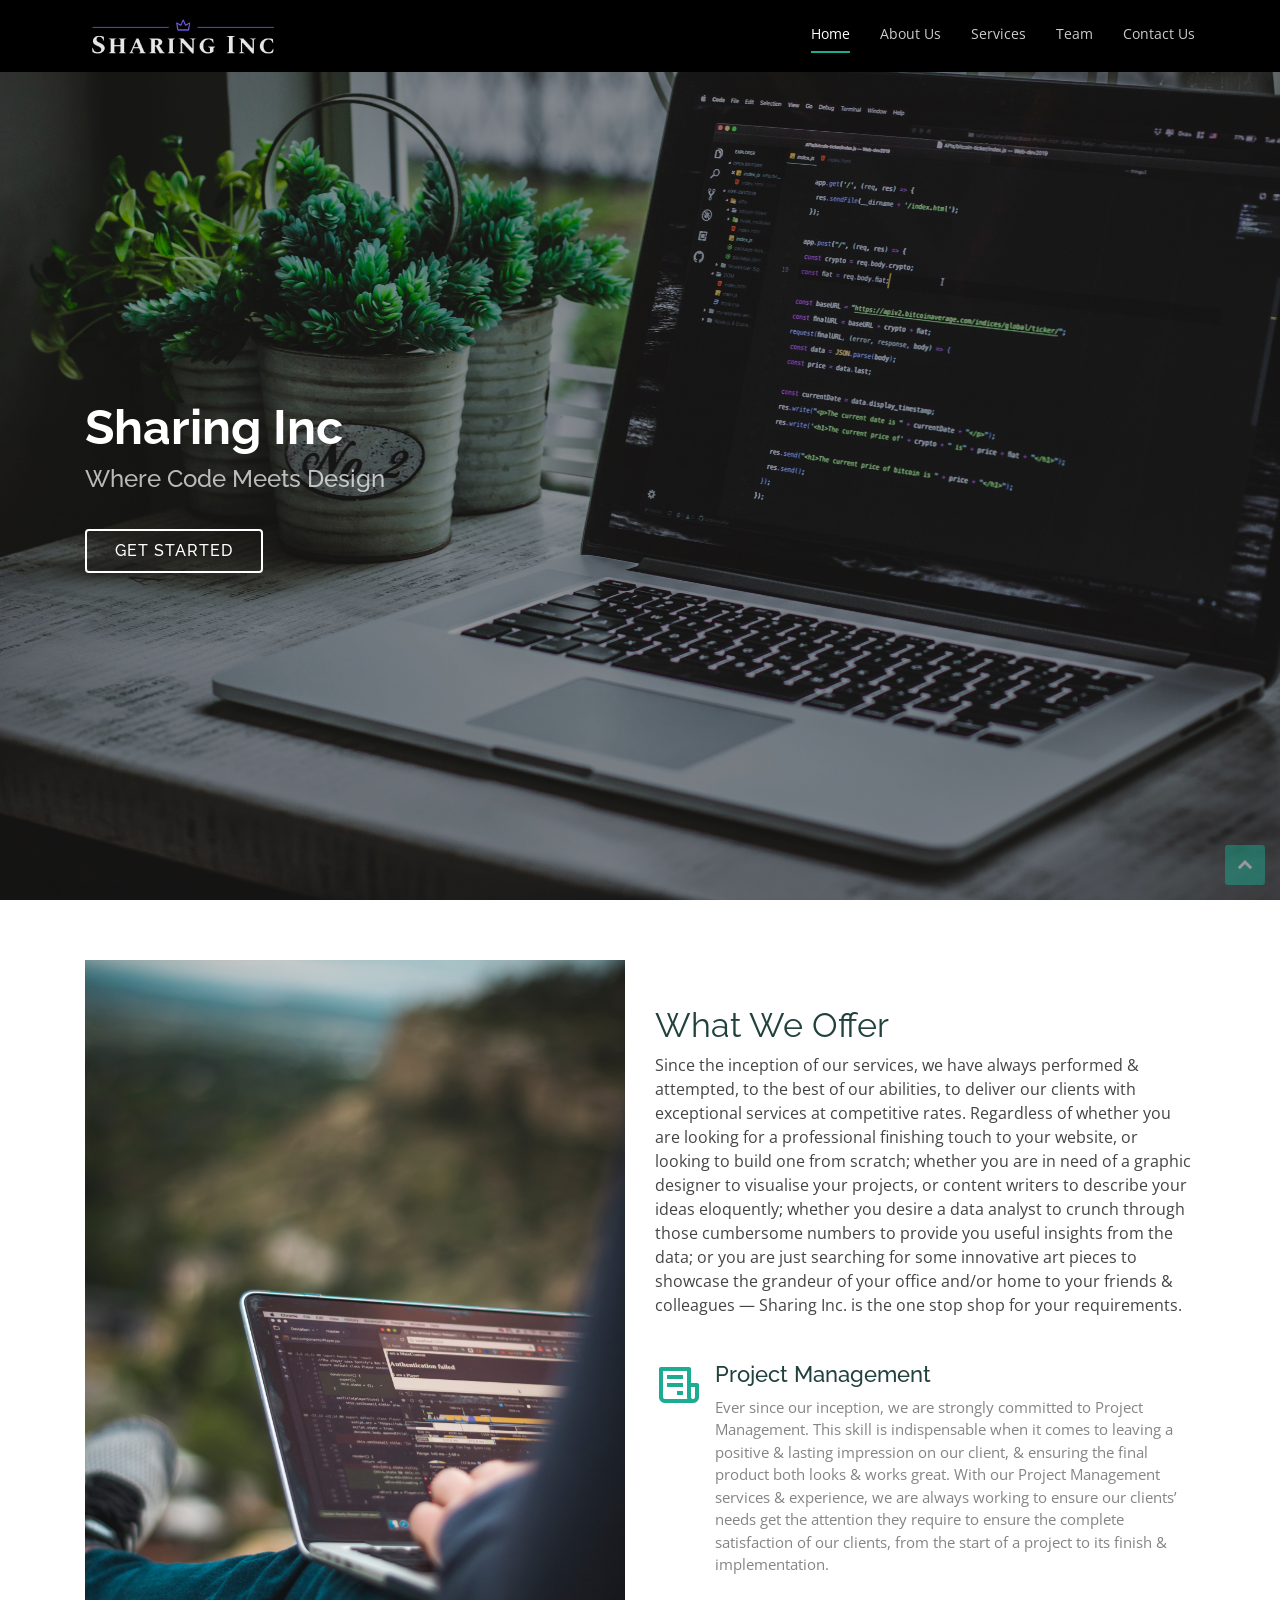
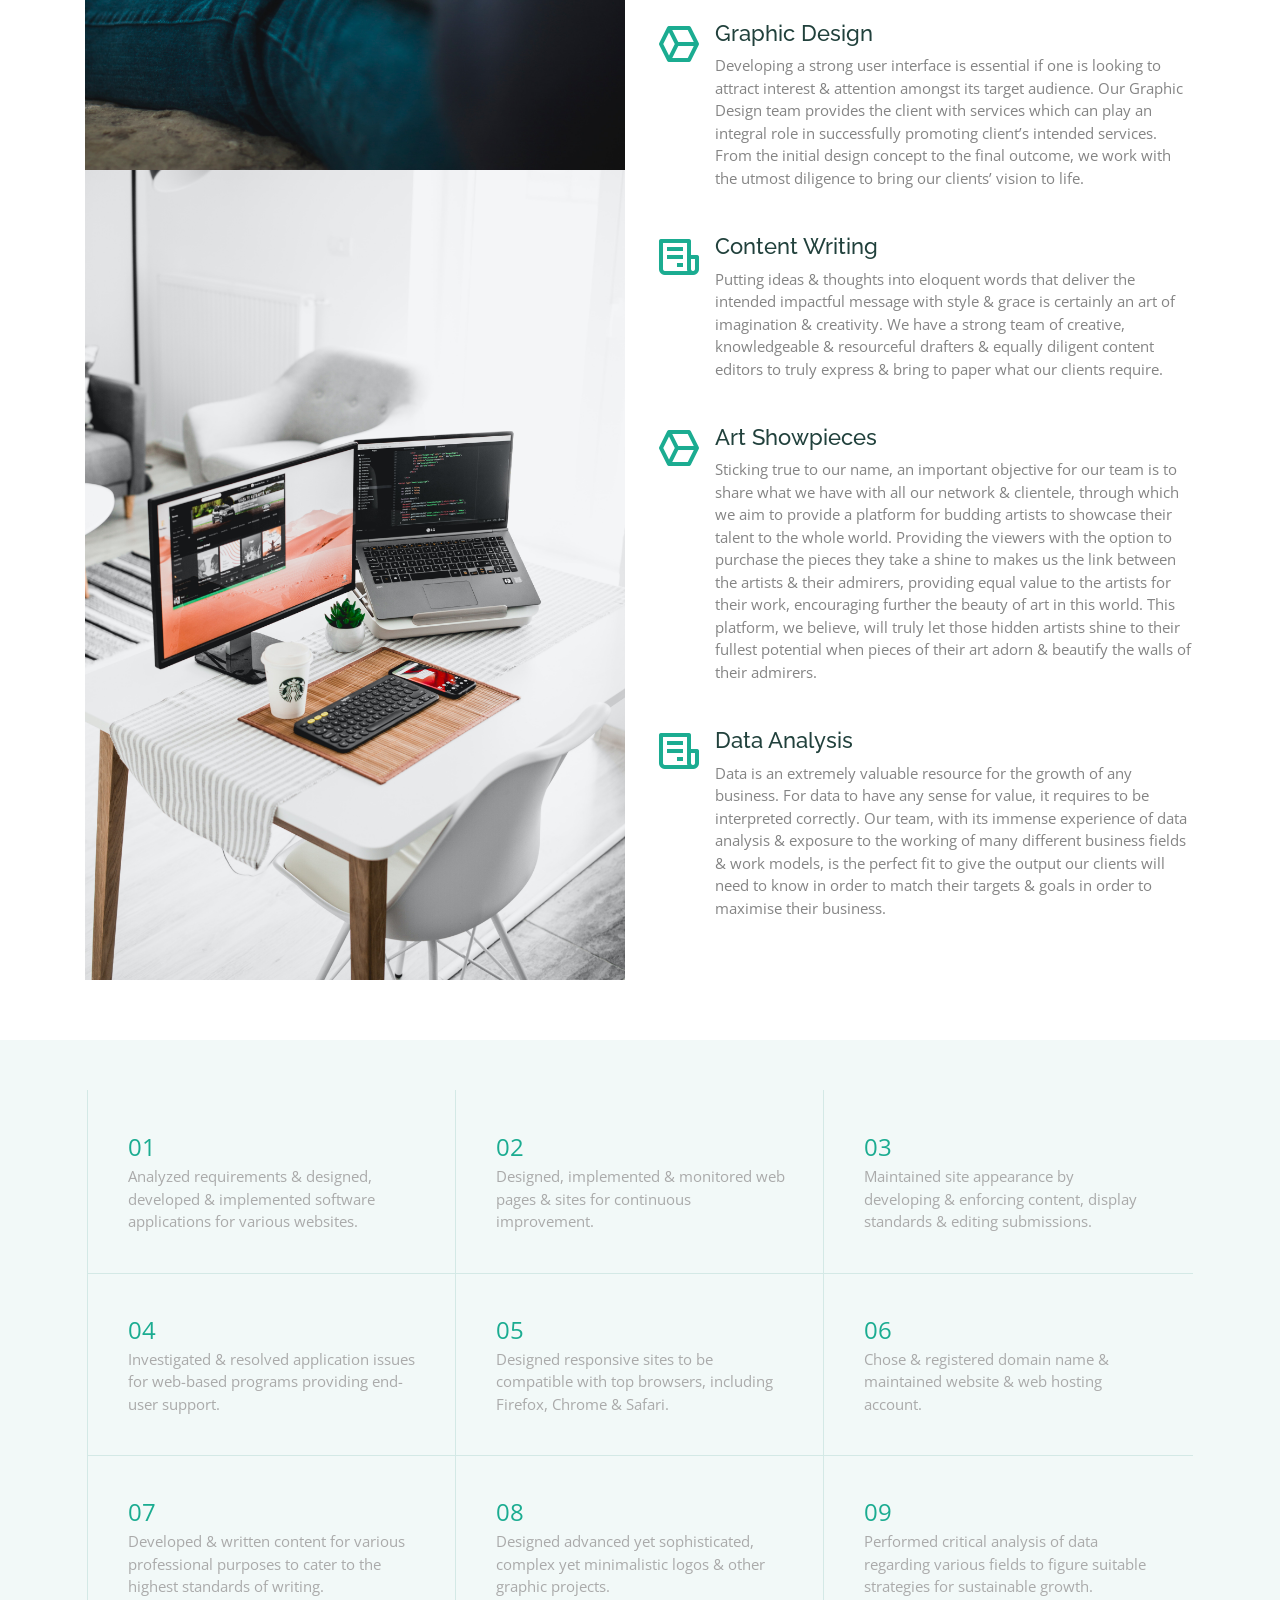
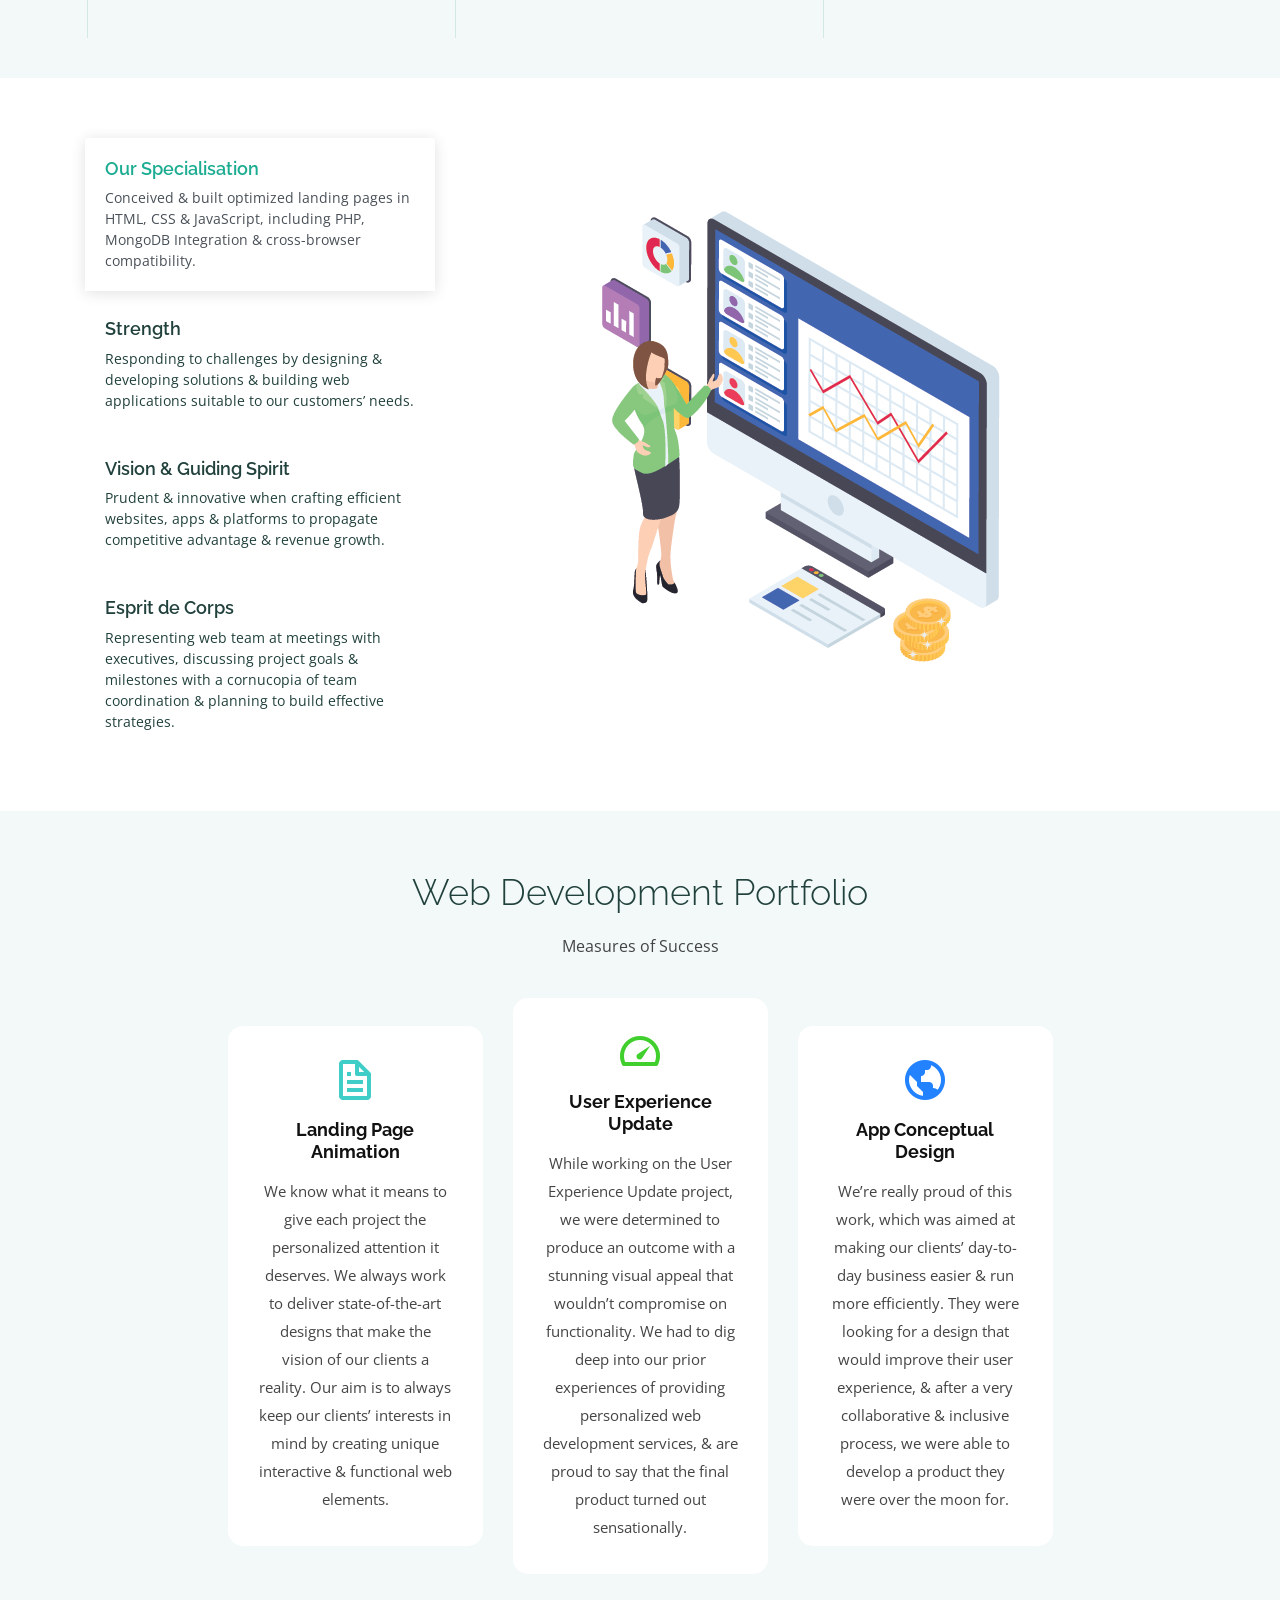
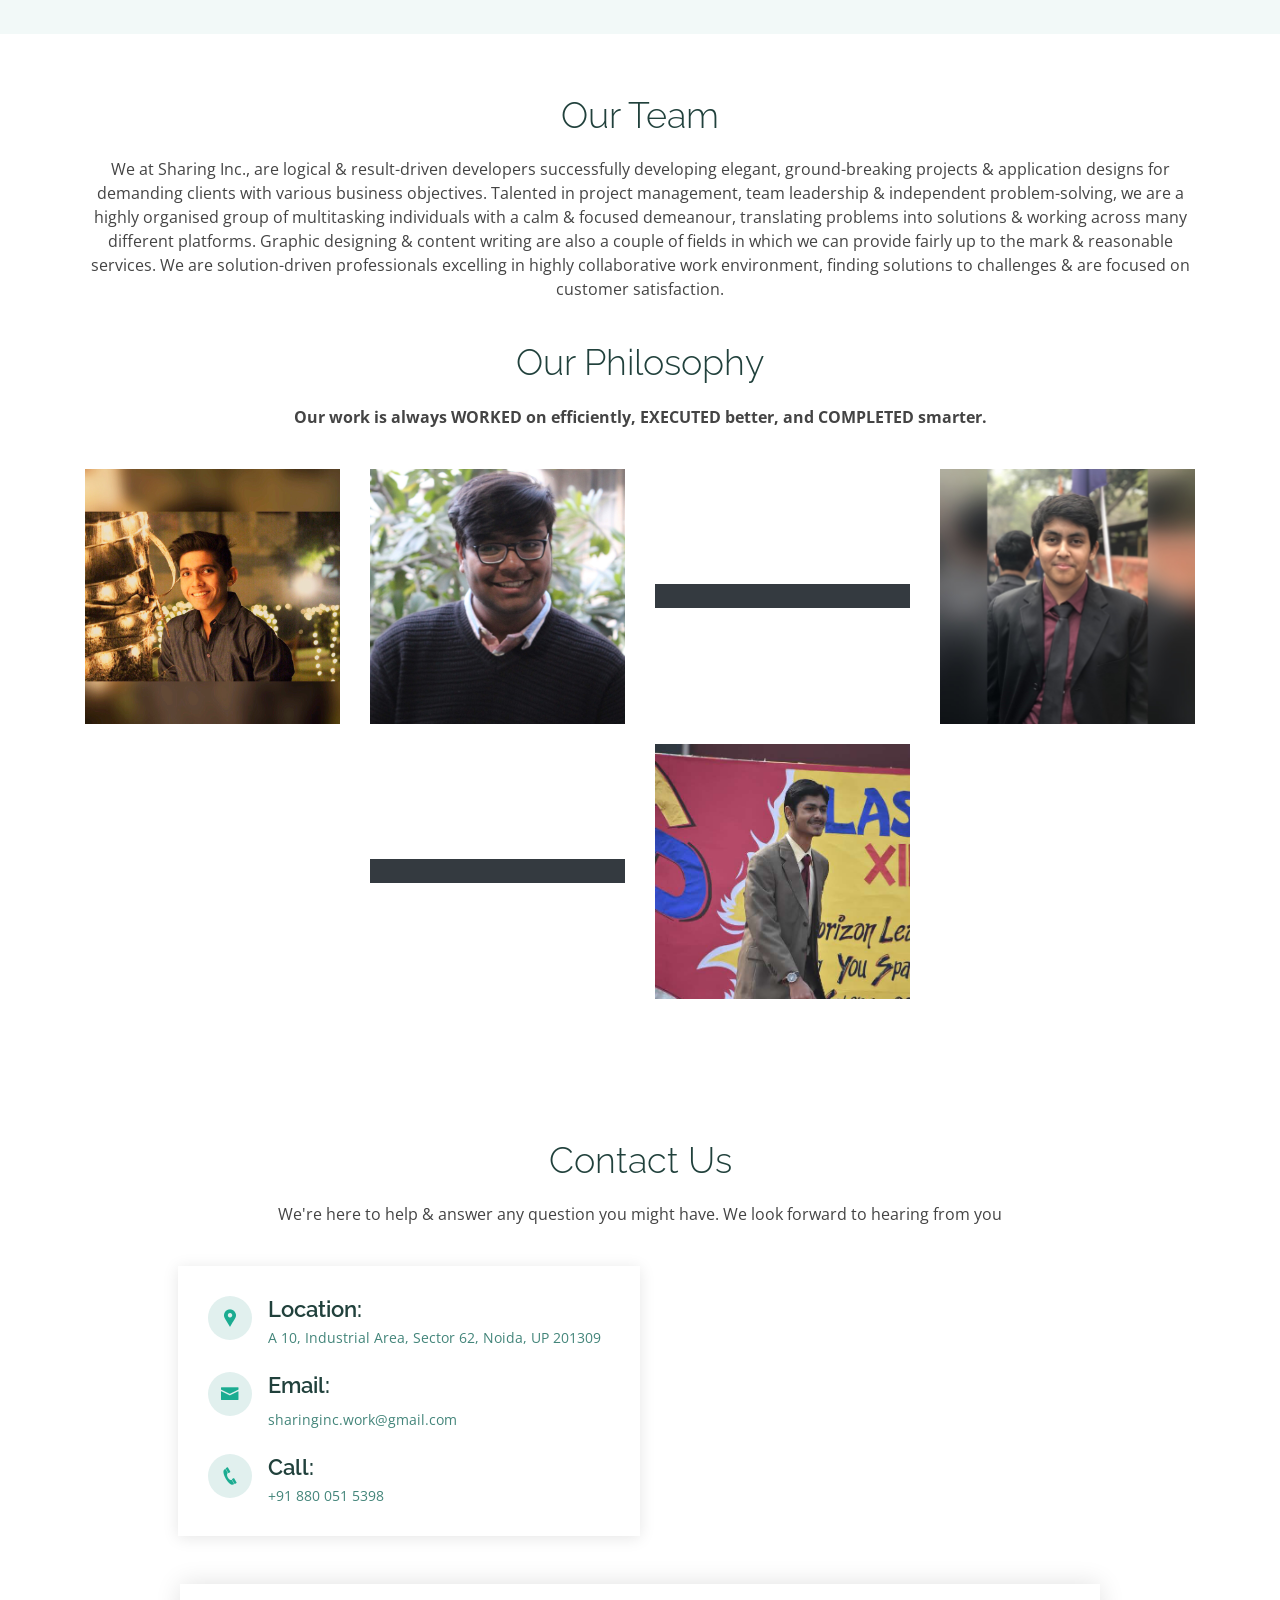
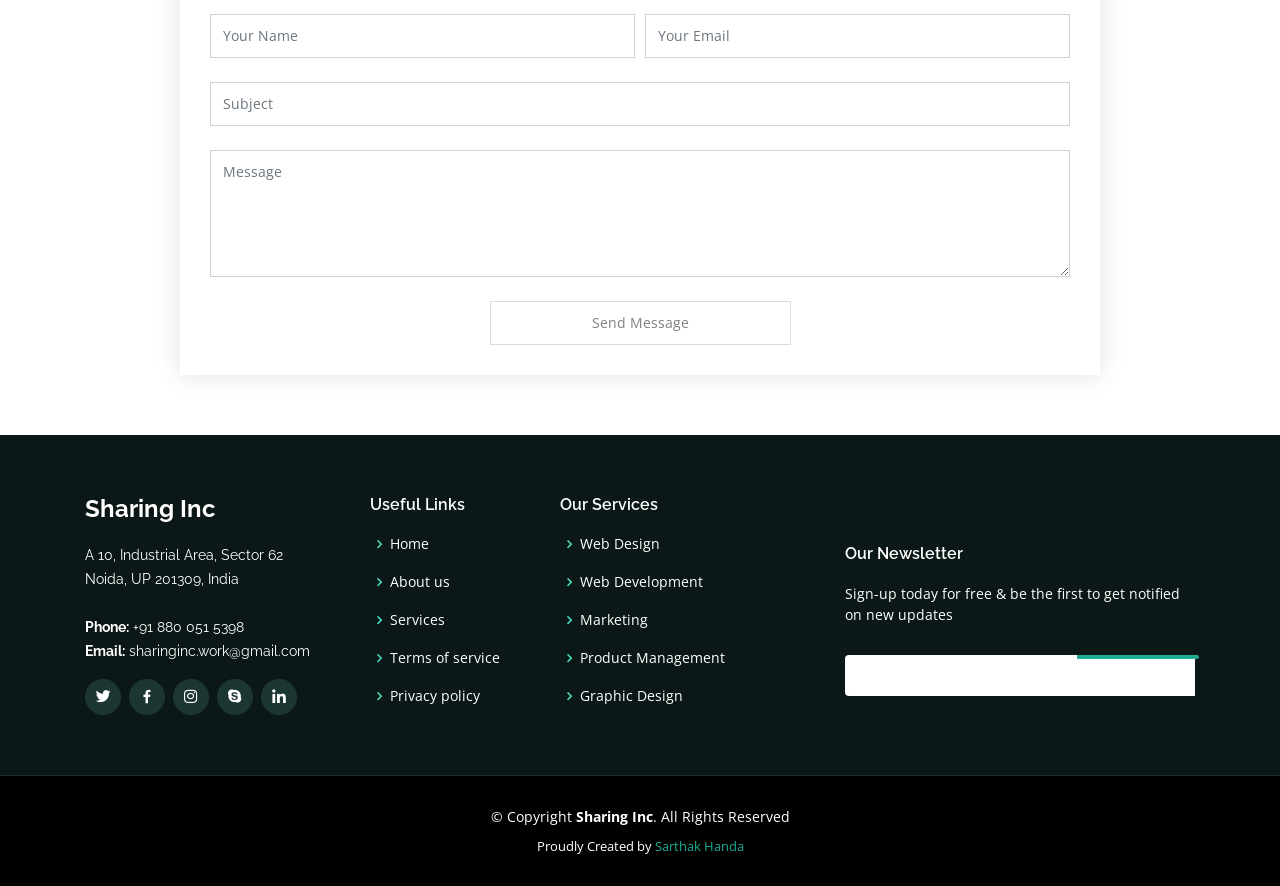
==== index.html @ 9cdd9158 "Add files via upload" ====
<!DOCTYPE html>
<html lang="en">

<head>
  <meta charset="utf-8">
  <meta content="width=device-width, initial-scale=1.0" name="viewport">  
  <title>Sharing-Inc</title>
  <meta content="" name="descriptison">
  <meta content="" name="keywords"> 
  <!-- Favicons -->
  <link href="assets/img/favicon.png" rel="icon">
  <link href="assets/img/apple-touch-icon.png" rel="apple-touch-icon">  
  <!-- Google Fonts -->
  <link href="https://fonts.googleapis.com/css?family=Open+Sans:300,300i,400,400i,600,600i,700,700i|Raleway:300,300i,400,400i,500,500i,600,600i,700,700i|Poppins:300,300i,400,400i,500,500i,600,600i,700,700i" rel="stylesheet">  
  <!-- Vendor CSS Files -->
  <link href="assets/vendor/bootstrap/css/bootstrap.min.css" rel="stylesheet">
  <link href="assets/vendor/icofont/icofont.min.css" rel="stylesheet">
  <link href="assets/vendor/boxicons/css/boxicons.min.css" rel="stylesheet">
  <link href="assets/vendor/owl.carousel/assets/owl.carousel.min.css" rel="stylesheet">
  <link href="assets/vendor/venobox/venobox.css" rel="stylesheet">
  <link href="assets/vendor/aos/aos.css" rel="stylesheet">  
  <!-- Template Main CSS File -->
  <link href="assets/css/style.css" rel="stylesheet">
</head>

<body>
  <!-- ======= Header ======= -->
  <header id="header" class="fixed-top">
    <div class="container d-flex">

      <div class="logo mr-auto">
        <a href="index.html"><img src="assets/img/logo.png" alt="" class="img-fluid"></a>
      </div>

      <nav class="nav-menu d-none d-lg-block">
        <ul>
          <li class="active"><a href="index.html">Home</a></li>
          <li><a href="#about">About Us</a></li>
          <li><a href="#services">Services</a></li>
          <!-- <li><a href="#portfolio">Portfolio</a></li> -->
          <li><a href="#team">Team</a></li>
          <!-- <li class="drop-down"><a href="">Drop Down</a>
            <ul>
              <li><a href="#">Drop Down 1</a></li>
              <li class="drop-down"><a href="#">Drop Down 2</a>
                <ul>
                  <li><a href="#">Deep Drop Down 1</a></li>
                  <li><a href="#">Deep Drop Down 2</a></li>
                  <li><a href="#">Deep Drop Down 3</a></li>
                  <li><a href="#">Deep Drop Down 4</a></li>
                  <li><a href="#">Deep Drop Down 5</a></li>
                </ul>
              </li>
              <li><a href="#">Drop Down 3</a></li>
              <li><a href="#">Drop Down 4</a></li>
              <li><a href="#">Drop Down 5</a></li>
            </ul>
          </li> -->
          <li><a href="#contact">Contact Us</a></li>

        </ul>
      </nav><!-- .nav-menu -->

    </div>
  </header><!-- End Header -->

  <!-- ======= Hero Section ======= -->
  <section id="hero" class="d-flex flex-column justify-content-center align-items-center">
    <div class="container text-center text-md-left" data-aos="fade-up">
      <h1>Sharing Inc</h1>
      <h2>Where Code Meets Design</h2>
      <a href="#about" class="btn-get-started scrollto">Get Started</a>
    </div>
  </section><!-- End Hero -->

  <main id="main">

    <!-- ======= About Section ======= -->
    <section id="about" class="about">
      <div class="container">

        <div class="row">
          <div class="col-xl-6 col-lg-7" data-aos="fade-right">
            <img src="assets/img/about-img-1.jpg" class="img-fluid" alt="">
            <img src="assets/img/about-img-2.jpg" class="img-fluid" alt="">
          </div>
          <div class="col-xl-6 col-lg-5 pt-5 pt-lg-0">
            <h3 data-aos="fade-up">What We Offer</h3>
            <p data-aos="fade-up">
              Since the inception of our services, we have always performed & attempted, to the best of our abilities, to deliver our clients with exceptional services at competitive rates. Regardless of whether you are looking for a professional finishing touch to your website, or looking to build one from scratch; whether you are in need of a graphic designer to visualise your projects, or content writers to describe your ideas eloquently; whether you desire a data analyst to crunch through those  cumbersome numbers to provide you useful insights from the data; or you are just searching for some innovative art pieces to showcase the grandeur of your office and/or home to your friends & colleagues — Sharing Inc. is the one stop shop for your requirements. 
            </p>

            <div class="icon-box" data-aos="fade-up">
              <i class="bx bx-receipt"></i>
              <h4>Project Management</h4>
              <p>Ever since our inception, we are strongly committed to Project Management. This skill is indispensable when it comes to leaving a positive & lasting impression on our client, & ensuring the final product both looks & works great. With our Project Management services & experience, we are always working to ensure our clients’ needs get the attention they require to ensure the complete satisfaction of our clients, from the start of a project to its finish & implementation.</p>
            </div>

            <div class="icon-box" data-aos="fade-up" data-aos-delay="100">
              <i class="bx bx-cube-alt"></i>
              <h4>Graphic Design</h4>
              <p>Developing a strong user interface is essential if one is looking to attract interest & attention amongst its target audience. Our Graphic Design team provides the client with services which can play an integral role in successfully promoting client’s intended services. From the initial design concept to the final outcome, we work with the utmost diligence to bring our clients’ vision to life.</p>
            </div>

            <div class="icon-box" data-aos="fade-up" data-aos-delay="200">
              <i class="bx bx-receipt"></i>
              <h4>Content Writing</h4>
              <p>Putting ideas & thoughts into eloquent words that deliver the intended impactful message with style & grace is certainly an  art of imagination & creativity. We have a strong team of creative, knowledgeable & resourceful drafters & equally  diligent content editors to truly express & bring to paper what our clients require.</p>
            </div>

            <div class="icon-box" data-aos="fade-up" data-aos-delay="300">
              <i class="bx bx-cube-alt"></i>
              <h4>Art Showpieces</h4>
              <p>Sticking true to our name, an important objective for our team is to share what we have with all our network & clientele, through which we aim to provide a platform for budding artists to showcase their talent to the whole world. Providing the viewers with the option to purchase the pieces they take a shine to makes us the link between the artists & their admirers, providing equal value to the artists for their work, encouraging further the beauty of art in this world. This platform, we believe, will truly let those hidden artists shine to their fullest potential when pieces of their art adorn & beautify the walls of their admirers.</p>
            </div>

            <div class="icon-box" data-aos="fade-up" data-aos-delay="400">
              <i class="bx bx-receipt"></i>
              <h4>Data Analysis</h4>
              <p>Data is an extremely valuable resource for the growth of any business. For data to have any sense for value, it requires to be interpreted correctly. Our team, with its immense experience of data analysis & exposure to the working of many different business fields & work models, is the perfect fit to give the output our clients will need to know in order to match their targets & goals in order to maximise their business.</p>
            </div>

          </div>
        </div>

      </div>
    </section><!-- End About Section -->

    <!-- ======= Steps Section ======= -->
    <section id="steps" class="steps section-bg">
      <div class="container">

        <div class="row no-gutters">

          <div class="col-lg-4 col-md-6 content-item" data-aos="fade-in">
            <span>01</span>
            <!-- <h4></h4> -->
            <p>Analyzed requirements & designed, developed & implemented software applications for various websites.</p>
          </div>

          <div class="col-lg-4 col-md-6 content-item" data-aos="fade-in" data-aos-delay="100">
            <span>02</span>
            <!-- <h4></h4> -->
            <p>Designed, implemented & monitored web pages & sites for continuous improvement.</p>
          </div>

          <div class="col-lg-4 col-md-6 content-item" data-aos="fade-in" data-aos-delay="200">
            <span>03</span>
            <!-- <h4></h4> -->
            <p>Maintained site appearance by developing & enforcing content, display standards & editing submissions.</p>
          </div>

          <div class="col-lg-4 col-md-6 content-item" data-aos="fade-in" data-aos-delay="300">
            <span>04</span>
            <!-- <h4></h4> -->
            <p>Investigated & resolved application issues for web-based programs providing end-user support.</p>
          </div>

          <div class="col-lg-4 col-md-6 content-item" data-aos="fade-in" data-aos-delay="400">
            <span>05</span>
            <!-- <h4></h4> -->
            <p>Designed responsive sites to be compatible with top browsers, including Firefox, Chrome & Safari.</p>
          </div>

          <div class="col-lg-4 col-md-6 content-item" data-aos="fade-in" data-aos-delay="500">
            <span>06</span>
            <!-- <h4></h4> -->
            <p>Chose & registered domain name & maintained website & web hosting account.</p>
          </div>

          <div class="col-lg-4 col-md-6 content-item" data-aos="fade-in" data-aos-delay="600">
            <span>07</span>
            <!-- <h4></h4> -->
            <p>Developed & written content for various professional purposes to cater to the highest standards of writing.</p>
          </div>

          <div class="col-lg-4 col-md-6 content-item" data-aos="fade-in" data-aos-delay="700">
            <span>08</span>
            <!-- <h4></h4> -->
            <p>Designed advanced yet sophisticated, complex yet minimalistic logos & other graphic projects.</p>
          </div>

          <div class="col-lg-4 col-md-6 content-item" data-aos="fade-in" data-aos-delay="800">
            <span>09</span>
            <!-- <h4></h4> -->
            <p>Performed critical analysis of data regarding various fields to figure suitable strategies for sustainable growth.</p>
          </div>

        </div>

      </div>
    </section><!-- End Steps Section -->

    <!-- ======= Features Section ======= -->
    <section id="features" class="features">
      <div class="container">

        <div class="row">
          <div class="col-lg-4 mb-5 mb-lg-0" data-aos="fade-right">
            <ul class="nav nav-tabs flex-column">
              <li class="nav-item">
                <a class="nav-link active show" data-toggle="tab" href="#tab-1">
                  <h4>Our Specialisation</h4>
                  <p>Conceived & built optimized landing pages in HTML, CSS & JavaScript, including PHP, MongoDB Integration & cross-browser compatibility.</p>
                </a>
              </li>
              <li class="nav-item mt-2">
                <a class="nav-link" data-toggle="tab" href="#tab-2">
                  <h4>Strength</h4>
                  <p>Responding to challenges by designing & developing solutions & building web applications suitable to our customers’ needs.</p>
                </a>
              </li>
              <li class="nav-item mt-2">
                <a class="nav-link" data-toggle="tab" href="#tab-3">
                  <h4>Vision & Guiding Spirit</h4>
                  <p>Prudent & innovative when crafting efficient websites, apps & platforms to propagate competitive advantage & revenue growth.</p>
                </a>
              </li>
              <li class="nav-item mt-2">
                <a class="nav-link" data-toggle="tab" href="#tab-4">
                  <h4>Esprit de Corps</h4>
                  <p>Representing web team at meetings with executives, discussing project goals & milestones with a cornucopia of team coordination & planning to build effective strategies.</p>
                </a>
              </li>
            </ul>
          </div>
          <div class="col-lg-7 ml-auto" data-aos="fade-left">
            <div class="tab-content">
              <div class="tab-pane active show" id="tab-1">
                <figure>
                  <img src="assets/img/features-1.png" alt="" class="img-fluid">
                </figure>
              </div>
              <div class="tab-pane" id="tab-2">
                <figure>
                  <img src="assets/img/features-2.png" alt="" class="img-fluid">
                </figure>
              </div>
              <div class="tab-pane" id="tab-3">
                <figure>
                  <img src="assets/img/features-3.png" alt="" class="img-fluid">
                </figure>
              </div>
              <div class="tab-pane" id="tab-4">
                <figure>
                  <img src="assets/img/features-4.png" alt="" class="img-fluid">
                </figure>
              </div>
            </div>
          </div>
        </div>

      </div>
    </section><!-- End Features Section -->

    <!-- ======= Services Section ======= -->
    <section id="services" class="services section-bg">
      <div class="container">

        <div class="section-title" data-aos="fade-up">
          <h2>Web Development Portfolio</h2>
          <p>Measures of Success</p>
        </div>

        <div class="row">
          <!-- <div class="col-md-6 col-lg-3 d-flex align-items-stretch mb-5 mb-lg-0" data-aos="fade-up">
            <div class="icon-box icon-box-pink">
              <div class="icon"><i class="bx bxl-dribbble"></i></div>
              <h4 class="title"><a href="">Lorem Ipsum</a></h4>
              <p class="description">Voluptatum deleniti atque corrupti quos dolores et quas molestias excepturi sint occaecati cupiditate</p>
            </div>
          </div> -->

          <div class="col-md-6 col-lg-3 d-flex align-items-stretch mb-5 mb-lg-0" data-aos="fade-up" data-aos-delay="100">
            <div class="icon-box icon-box-cyan">
              <div class="icon"><i class="bx bx-file"></i></div>
              <h4 class="title"><a href="">Landing Page Animation</a></h4>
              <p class="description">We know what it means to give each project the personalized attention it deserves. We always work to deliver state-of-the-art designs that make the vision of our clients a reality. Our aim is to always keep our clients’ interests in mind by creating unique interactive & functional web elements.</p>
            </div>
          </div>

          <div class="col-md-6 col-lg-3 d-flex align-items-stretch mb-5 mb-lg-0" data-aos="fade-up">
            <div class="icon-box icon-box-green">
              <div class="icon"><i class="bx bx-tachometer"></i></div>
              <h4 class="title"><a href="">User Experience Update</a></h4>
              <p class="description">While working on the User Experience Update project, we were determined to produce an outcome with  a stunning visual appeal that wouldn’t compromise on functionality. We had to dig deep into our prior experiences of  providing personalized web development services, & are proud to say that the final product turned out sensationally.</p>
            </div>
          </div>

          <div class="col-md-6 col-lg-3 d-flex align-items-stretch mb-5 mb-lg-0" data-aos="fade-up" data-aos-delay="200">
            <div class="icon-box icon-box-blue">
              <div class="icon"><i class="bx bx-world"></i></div>
              <h4 class="title"><a href="">App Conceptual Design</a></h4>
              <p class="description">We’re really proud of this work, which was aimed at making our clients’ day-to-day business easier  & run more efficiently. They were looking for a design that would improve their user experience, & after a very  collaborative & inclusive process, we were able to develop a product they were over the moon for.</p>
            </div>
          </div>

        </div>

      </div>
    </section><!-- End Services Section -->

    <!-- ======= Testimonials Section ======= -->
    <!-- <section id="testimonials" class="testimonials">
      <div class="container">

        <div class="section-title" data-aos="fade-up">
          <h2>Testimonials</h2>
          <p>Magnam dolores commodi suscipit. Necessitatibus eius consequatur ex aliquid fuga eum quidem. Sit sint consectetur velit. Quisquam quos quisquam cupiditate. Et nemo qui impedit suscipit alias ea. Quia fugiat sit in iste officiis commodi quidem hic quas.</p>
        </div>

        <div class="owl-carousel testimonials-carousel" data-aos="fade-up">

          <div class="testimonial-item">
            <p>
              <i class="bx bxs-quote-alt-left quote-icon-left"></i>
              Proin iaculis purus consequat sem cure digni ssim donec porttitora entum suscipit rhoncus. Accusantium quam, ultricies eget id, aliquam eget nibh et. Maecen aliquam, risus at semper.
              <i class="bx bxs-quote-alt-right quote-icon-right"></i>
            </p>
            <img src="assets/img/testimonials/testimonials-1.jpg" class="testimonial-img" alt="">
            <h3>Saul Goodman</h3>
            <h4>Ceo & Founder</h4>
          </div>

          <div class="testimonial-item">
            <p>
              <i class="bx bxs-quote-alt-left quote-icon-left"></i>
              Export tempor illum tamen malis malis eram quae irure esse labore quem cillum quid cillum eram malis quorum velit fore eram velit sunt aliqua noster fugiat irure amet legam anim culpa.
              <i class="bx bxs-quote-alt-right quote-icon-right"></i>
            </p>
            <img src="assets/img/testimonials/testimonials-2.jpg" class="testimonial-img" alt="">
            <h3>Sara Wilsson</h3>
            <h4>Designer</h4>
          </div>

          <div class="testimonial-item">
            <p>
              <i class="bx bxs-quote-alt-left quote-icon-left"></i>
              Enim nisi quem export duis labore cillum quae magna enim sint quorum nulla quem veniam duis minim tempor labore quem eram duis noster aute amet eram fore quis sint minim.
              <i class="bx bxs-quote-alt-right quote-icon-right"></i>
            </p>
            <img src="assets/img/testimonials/testimonials-3.jpg" class="testimonial-img" alt="">
            <h3>Jena Karlis</h3>
            <h4>Store Owner</h4>
          </div>

          <div class="testimonial-item">
            <p>
              <i class="bx bxs-quote-alt-left quote-icon-left"></i>
              Fugiat enim eram quae cillum dolore dolor amet nulla culpa multos export minim fugiat minim velit minim dolor enim duis veniam ipsum anim magna sunt elit fore quem dolore labore illum veniam.
              <i class="bx bxs-quote-alt-right quote-icon-right"></i>
            </p>
            <img src="assets/img/testimonials/testimonials-4.jpg" class="testimonial-img" alt="">
            <h3>Matt Brandon</h3>
            <h4>Freelancer</h4>
          </div>

          <div class="testimonial-item">
            <p>
              <i class="bx bxs-quote-alt-left quote-icon-left"></i>
              Quis quorum aliqua sint quem legam fore sunt eram irure aliqua veniam tempor noster veniam enim culpa labore duis sunt culpa nulla illum cillum fugiat legam esse veniam culpa fore nisi cillum quid.
              <i class="bx bxs-quote-alt-right quote-icon-right"></i>
            </p>
            <img src="assets/img/testimonials/testimonials-5.jpg" class="testimonial-img" alt="">
            <h3>John Larson</h3>
            <h4>Entrepreneur</h4>
          </div>

        </div>

      </div>
    </section>End Testimonials Section -->

    <!-- ======= Portfolio Section ======= -->
    <!-- <section id="portfolio" class="portfolio section-bg">
      <div class="container">

        <div class="section-title" data-aos="fade-up">
          <h2>Portfolio</h2>
          <p>Magnam dolores commodi suscipit. Necessitatibus eius consequatur ex aliquid fuga eum quidem. Sit sint consectetur velit. Quisquam quos quisquam cupiditate. Et nemo qui impedit suscipit alias ea. Quia fugiat sit in iste officiis commodi quidem hic quas.</p>
        </div>

        <div class="row" data-aos="fade-up">
          <div class="col-lg-12 d-flex justify-content-center">
            <ul id="portfolio-flters">
              <li data-filter="*" class="filter-active">All</li>
              <li data-filter=".filter-app">App</li>
              <li data-filter=".filter-card">Card</li>
              <li data-filter=".filter-web">Web</li>
            </ul>
          </div>
        </div>

        <div class="row portfolio-container" data-aos="fade-up">

          <div class="col-lg-4 col-md-6 portfolio-item filter-app">
            <div class="portfolio-wrap">
              <img src="assets/img/portfolio/portfolio-1.jpg" class="img-fluid" alt="">
              <div class="portfolio-info">
                <h4>App 1</h4>
                <p>App</p>
                <div class="portfolio-links">
                  <a href="assets/img/portfolio/portfolio-1.jpg" data-gall="portfolioGallery" class="venobox" title="App 1"><i class="bx bx-plus"></i></a>
                  <a href="portfolio-details.html" title="More Details"><i class="bx bx-link"></i></a>
                </div>
              </div>
            </div>
          </div>

          <div class="col-lg-4 col-md-6 portfolio-item filter-web">
            <div class="portfolio-wrap">
              <img src="assets/img/portfolio/portfolio-2.jpg" class="img-fluid" alt="">
              <div class="portfolio-info">
                <h4>Web 3</h4>
                <p>Web</p>
                <div class="portfolio-links">
                  <a href="assets/img/portfolio/portfolio-2.jpg" data-gall="portfolioGallery" class="venobox" title="Web 3"><i class="bx bx-plus"></i></a>
                  <a href="portfolio-details.html" title="More Details"><i class="bx bx-link"></i></a>
                </div>
              </div>
            </div>
          </div>

          <div class="col-lg-4 col-md-6 portfolio-item filter-app">
            <div class="portfolio-wrap">
              <img src="assets/img/portfolio/portfolio-3.jpg" class="img-fluid" alt="">
              <div class="portfolio-info">
                <h4>App 2</h4>
                <p>App</p>
                <div class="portfolio-links">
                  <a href="assets/img/portfolio/portfolio-3.jpg" data-gall="portfolioGallery" class="venobox" title="App 2"><i class="bx bx-plus"></i></a>
                  <a href="portfolio-details.html" title="More Details"><i class="bx bx-link"></i></a>
                </div>
              </div>
            </div>
          </div>

          <div class="col-lg-4 col-md-6 portfolio-item filter-card">
            <div class="portfolio-wrap">
              <img src="assets/img/portfolio/portfolio-4.jpg" class="img-fluid" alt="">
              <div class="portfolio-info">
                <h4>Card 2</h4>
                <p>Card</p>
                <div class="portfolio-links">
                  <a href="assets/img/portfolio/portfolio-4.jpg" data-gall="portfolioGallery" class="venobox" title="Card 2"><i class="bx bx-plus"></i></a>
                  <a href="portfolio-details.html" title="More Details"><i class="bx bx-link"></i></a>
                </div>
              </div>
            </div>
          </div>

          <div class="col-lg-4 col-md-6 portfolio-item filter-web">
            <div class="portfolio-wrap">
              <img src="assets/img/portfolio/portfolio-5.jpg" class="img-fluid" alt="">
              <div class="portfolio-info">
                <h4>Web 2</h4>
                <p>Web</p>
                <div class="portfolio-links">
                  <a href="assets/img/portfolio/portfolio-5.jpg" data-gall="portfolioGallery" class="venobox" title="Web 2"><i class="bx bx-plus"></i></a>
                  <a href="portfolio-details.html" title="More Details"><i class="bx bx-link"></i></a>
                </div>
              </div>
            </div>
          </div>

          <div class="col-lg-4 col-md-6 portfolio-item filter-app">
            <div class="portfolio-wrap">
              <img src="assets/img/portfolio/portfolio-6.jpg" class="img-fluid" alt="">
              <div class="portfolio-info">
                <h4>App 3</h4>
                <p>App</p>
                <div class="portfolio-links">
                  <a href="assets/img/portfolio/portfolio-6.jpg" data-gall="portfolioGallery" class="venobox" title="App 3"><i class="bx bx-plus"></i></a>
                  <a href="portfolio-details.html" title="More Details"><i class="bx bx-link"></i></a>
                </div>
              </div>
            </div>
          </div>

          <div class="col-lg-4 col-md-6 portfolio-item filter-card">
            <div class="portfolio-wrap">
              <img src="assets/img/portfolio/portfolio-7.jpg" class="img-fluid" alt="">
              <div class="portfolio-info">
                <h4>Card 1</h4>
                <p>Card</p>
                <div class="portfolio-links">
                  <a href="assets/img/portfolio/portfolio-7.jpg" data-gall="portfolioGallery" class="venobox" title="Card 1"><i class="bx bx-plus"></i></a>
                  <a href="portfolio-details.html" title="More Details"><i class="bx bx-link"></i></a>
                </div>
              </div>
            </div>
          </div>

          <div class="col-lg-4 col-md-6 portfolio-item filter-card">
            <div class="portfolio-wrap">
              <img src="assets/img/portfolio/portfolio-8.jpg" class="img-fluid" alt="">
              <div class="portfolio-info">
                <h4>Card 3</h4>
                <p>Card</p>
                <div class="portfolio-links">
                  <a href="assets/img/portfolio/portfolio-8.jpg" data-gall="portfolioGallery" class="venobox" title="Card 3"><i class="bx bx-plus"></i></a>
                  <a href="portfolio-details.html" title="More Details"><i class="bx bx-link"></i></a>
                </div>
              </div>
            </div>
          </div>

          <div class="col-lg-4 col-md-6 portfolio-item filter-web">
            <div class="portfolio-wrap">
              <img src="assets/img/portfolio/portfolio-9.jpg" class="img-fluid" alt="">
              <div class="portfolio-info">
                <h4>Web 3</h4>
                <p>Web</p>
                <div class="portfolio-links">
                  <a href="assets/img/portfolio/portfolio-9.jpg" data-gall="portfolioGallery" class="venobox" title="Web 3"><i class="bx bx-plus"></i></a>
                  <a href="portfolio-details.html" title="More Details"><i class="bx bx-link"></i></a>
                </div>
              </div>
            </div>
          </div>

        </div>

      </div>
    </section>End Portfolio Section -->

    <!-- ======= Team Section ======= -->
    <section id="team" class="team">
      <div class="container">

        <div class="section-title" data-aos="fade-up">
          <h2>Our Team</h2>
          <p>We at Sharing Inc., are logical & result-driven developers successfully developing elegant, ground-breaking projects & application designs for demanding clients with various business objectives.
            Talented in project management, team leadership & independent problem-solving, we are a highly organised group of multitasking individuals with a calm & focused demeanour, translating problems into solutions & working across many different platforms.
            Graphic designing & content writing are also a couple of fields in which we can provide fairly up to the mark & reasonable services. We are solution-driven professionals excelling in highly collaborative work environment, finding solutions to challenges & are focused on customer satisfaction.</p>
        </div>

        <div class="section-title" data-aos="fade-up" data-aos-delay="100">
          <h2>Our Philosophy</h2>
          <p><b>Our work is always WORKED on efficiently, EXECUTED better, and COMPLETED smarter.</b></p>
        </div>

        <div class="row">

          <div class="col-xl-3 col-lg-4 col-md-6" data-aos="fade-up">
            <div class="member">
              <img src="assets/img/team/team-1.jpg" class="img-fluid" alt="">
              <div class="member-info">
                <div class="member-info-content">
                  <h4>Sarthak Handa</h4>
                  <span>Chief Executive Officer</span>
                </div>
                <div class="social">
                  <a href=""><i class="icofont-twitter"></i></a>
                  <a href=""><i class="icofont-facebook"></i></a>
                  <a href="https://www.instagram.com/sarthakhanda/"><i class="icofont-instagram"></i></a>
                  <a href="https://www.linkedin.com/in/sarthak-handa-8491961aa/"><i class="icofont-linkedin"></i></a>
                </div>
              </div>
            </div>
          </div>

          <div class="col-xl-3 col-lg-4 col-md-6" data-aos="fade-up" data-aos-delay="100">
            <div class="member">
              <img src="assets/img/team/team-2.jpg" class="img-fluid" alt="">
              <div class="member-info">
                <div class="member-info-content">
                  <h4>Kartik Anand</h4>
                  <span>Chief Chhapri Officer</span>
                </div>
                <div class="social">
                  <a href=""><i class="icofont-twitter"></i></a>
                  <a href=""><i class="icofont-facebook"></i></a>
                  <a href=""><i class="icofont-instagram"></i></a>
                  <a href=""><i class="icofont-linkedin"></i></a>
                </div>
              </div>
            </div>
          </div>

          <div class="col-xl-3 col-lg-4 col-md-6" data-aos="fade-up" data-aos-delay="200">
            <div class="member">
              <img src="assets/img/team/team-3.jpg" class="img-fluid" alt="">
              <div class="member-info">
                <div class="member-info-content">
                  <h4>Shivanshu Kumar </h4>
                  <span>Chief Technology Officer</span>
                </div>
                <div class="social">
                  <a href=""><i class="icofont-twitter"></i></a>
                  <a href=""><i class="icofont-facebook"></i></a>
                  <a href=""><i class="icofont-instagram"></i></a>
                  <a href=""><i class="icofont-linkedin"></i></a>
                </div>
              </div>
            </div>
          </div>

          <div class="col-xl-3 col-lg-4 col-md-6" data-aos="fade-up" data-aos-delay="300">
            <div class="member">
              <img src="assets/img/team/team-4.jpg" class="img-fluid" alt="">
              <div class="member-info">
                <div class="member-info-content">
                  <h4>Kunal Badgali</h4>
                  <span>Chief Marketing Officer</span>
                </div>
                <div class="social">
                  <a href=""><i class="icofont-twitter"></i></a>
                  <a href=""><i class="icofont-facebook"></i></a>
                  <a href="https://www.instagram.com/badgali__/"><i class="icofont-instagram"></i></a>
                  <a href="http://www.linkedin.com/in/kunal-badgali-81991619a"><i class="icofont-linkedin"></i></a>
                </div>
              </div>
            </div>
          </div>

          <div class="col-xl-3 col-lg-4 col-md-6" data-aos="fade-up" data-aos-delay="400">
            <div class="member">
              <img src="assets/img/team/team-5.jpg" class="img-fluid" alt="">
              <div class="member-info">
                <div class="member-info-content">
                  <h4>Aryan Gupta</h4>
                  <span>Chief Administrative Officer</span>
                </div>
                <div class="social">
                  <a href=""><i class="icofont-twitter"></i></a>
                  <a href=""><i class="icofont-facebook"></i></a>
                  <a href=""><i class="icofont-instagram"></i></a>
                  <a href=""><i class="icofont-linkedin"></i></a>
                </div>
              </div>
            </div>
          </div>

          <div class="col-xl-3 col-lg-4 col-md-6" data-aos="fade-up" data-aos-delay="500">
            <div class="member">
              <img src="assets/img/team/team-6.jpg" class="img-fluid" alt="">
              <div class="member-info">
                <div class="member-info-content">
                  <h4>Vitthal Kaul</h4>
                  <span>Chief Information Officer</span>
                </div>
                <div class="social">
                  <a href=""><i class="icofont-twitter"></i></a>
                  <a href="https://www.facebook.com/baba.vitthal/"><i class="icofont-facebook"></i></a>
                  <a href="https://www.instagram.com/babavitthal/"><i class="icofont-instagram"></i></a>
                  <a href=""><i class="icofont-linkedin"></i></a>
                </div>
              </div>
            </div>
          </div>

        </div>

      </div>
    </section><!-- End Team Section -->

    <!-- ======= F.A.Q Section ======= -->
    <!-- <section id="faq" class="faq section-bg">
      <div class="container">

        <div class="section-title" data-aos="fade-up">
          <h2>F.A.Q</h2>
          <p>Magnam dolores commodi suscipit. Necessitatibus eius consequatur ex aliquid fuga eum quidem. Sit sint consectetur velit. Quisquam quos quisquam cupiditate. Et nemo qui impedit suscipit alias ea. Quia fugiat sit in iste officiis commodi quidem hic quas.</p>
        </div>

        <div class="faq-list">
          <ul>
            <li data-aos="fade-up">
              <i class="bx bx-help-circle icon-help"></i> <a data-toggle="collapse" class="collapse" href="#faq-list-1">Non consectetur a erat nam at lectus urna duis? <i class="bx bx-chevron-down icon-show"></i><i class="bx bx-chevron-up icon-close"></i></a>
              <div id="faq-list-1" class="collapse show" data-parent=".faq-list">
                <p>
                  Feugiat pretium nibh ipsum consequat. Tempus iaculis urna id volutpat lacus laoreet non curabitur gravida. Venenatis lectus magna fringilla urna porttitor rhoncus dolor purus non.
                </p>
              </div>
            </li>

            <li data-aos="fade-up" data-aos-delay="100">
              <i class="bx bx-help-circle icon-help"></i> <a data-toggle="collapse" href="#faq-list-2" class="collapsed">Feugiat scelerisque varius morbi enim nunc? <i class="bx bx-chevron-down icon-show"></i><i class="bx bx-chevron-up icon-close"></i></a>
              <div id="faq-list-2" class="collapse" data-parent=".faq-list">
                <p>
                  Dolor sit amet consectetur adipiscing elit pellentesque habitant morbi. Id interdum velit laoreet id donec ultrices. Fringilla phasellus faucibus scelerisque eleifend donec pretium. Est pellentesque elit ullamcorper dignissim. Mauris ultrices eros in cursus turpis massa tincidunt dui.
                </p>
              </div>
            </li>

            <li data-aos="fade-up" data-aos-delay="200">
              <i class="bx bx-help-circle icon-help"></i> <a data-toggle="collapse" href="#faq-list-3" class="collapsed">Dolor sit amet consectetur adipiscing elit? <i class="bx bx-chevron-down icon-show"></i><i class="bx bx-chevron-up icon-close"></i></a>
              <div id="faq-list-3" class="collapse" data-parent=".faq-list">
                <p>
                  Eleifend mi in nulla posuere sollicitudin aliquam ultrices sagittis orci. Faucibus pulvinar elementum integer enim. Sem nulla pharetra diam sit amet nisl suscipit. Rutrum tellus pellentesque eu tincidunt. Lectus urna duis convallis convallis tellus. Urna molestie at elementum eu facilisis sed odio morbi quis
                </p>
              </div>
            </li>

            <li data-aos="fade-up" data-aos-delay="300">
              <i class="bx bx-help-circle icon-help"></i> <a data-toggle="collapse" href="#faq-list-4" class="collapsed">Tempus quam pellentesque nec nam aliquam sem et tortor consequat? <i class="bx bx-chevron-down icon-show"></i><i class="bx bx-chevron-up icon-close"></i></a>
              <div id="faq-list-4" class="collapse" data-parent=".faq-list">
                <p>
                  Molestie a iaculis at erat pellentesque adipiscing commodo. Dignissim suspendisse in est ante in. Nunc vel risus commodo viverra maecenas accumsan. Sit amet nisl suscipit adipiscing bibendum est. Purus gravida quis blandit turpis cursus in.
                </p>
              </div>
            </li>

            <li data-aos="fade-up" data-aos-delay="400">
              <i class="bx bx-help-circle icon-help"></i> <a data-toggle="collapse" href="#faq-list-5" class="collapsed">Tortor vitae purus faucibus ornare. Varius vel pharetra vel turpis nunc eget lorem dolor? <i class="bx bx-chevron-down icon-show"></i><i class="bx bx-chevron-up icon-close"></i></a>
              <div id="faq-list-5" class="collapse" data-parent=".faq-list">
                <p>
                  Laoreet sit amet cursus sit amet dictum sit amet justo. Mauris vitae ultricies leo integer malesuada nunc vel. Tincidunt eget nullam non nisi est sit amet. Turpis nunc eget lorem dolor sed. Ut venenatis tellus in metus vulputate eu scelerisque.
                </p>
              </div>
            </li>

          </ul>
        </div>

      </div>
    </section>End F.A.Q Section -->

    <!-- ======= Contact Section ======= -->
    <section id="contact" class="contact">
      <div class="container">

        <div class="section-title" data-aos="fade-up">
          <h2>Contact Us</h2>
          <p>We're here to help & answer any question you might have. We look forward to hearing from you</p>
        </div>

        <div class="row no-gutters justify-content-center" data-aos="fade-up">

          <div class="col-lg-5 d-flex align-items-stretch">
            <div class="info">
              <div class="address">
                <i class="icofont-google-map"></i>
                <h4>Location:</h4>
                <p>A 10, Industrial Area, Sector 62, Noida, UP 201309</p>
              </div>

              <div class="email mt-4">
                <i class="icofont-envelope"></i>
                <h4>Email:</h4>
                <p>sharinginc.work@gmail.com</p>
              </div>

              <div class="phone mt-4">
                <i class="icofont-phone"></i>
                <h4>Call:</h4>
                <p>+91 880 051 5398</p>
              </div>
            </div>
          </div>
          

          <div class="col-lg-5 d-flex align-items-stretch">
            <iframe style="border:0; width: 100%; height: 270px;" src="https://www.google.com/maps/embed?pb=!1m18!1m12!1m3!1d14009.187826908015!2d77.35636063857989!3d28.620860768756977!2m3!1f0!2f0!3f0!3m2!1i1024!2i768!4f13.1!3m3!1m2!1s0x390ce551491b3ce7%3A0x7335d9fcfd4d9db0!2sJAYPEE%20INSTITUTE%20OF%20INFORMATION%20TECHNOLOGY!5e0!3m2!1sen!2sin!4v1593599769756!5m2!1sen!2sin" frameborder="0" allowfullscreen></iframe>
          </div>

        </div>

        <div class="row mt-5 justify-content-center" data-aos="fade-up">
          <div class="col-lg-10">
            <form action="forms/contact.php" method="post" role="form" class="php-email-form">
              <div class="form-row">
                <div class="col-md-6 form-group">
                  <input type="text" name="name" class="form-control" id="name" placeholder="Your Name" data-rule="minlen:4" data-msg="Please enter at least 4 chars" />
                  <div class="validate"></div>
                </div>
                <div class="col-md-6 form-group">
                  <input type="email" class="form-control" name="email" id="email" placeholder="Your Email" data-rule="email" data-msg="Please enter a valid email" />
                  <div class="validate"></div>
                </div>
              </div>
              <div class="form-group">
                <input type="text" class="form-control" name="subject" id="subject" placeholder="Subject" data-rule="minlen:4" data-msg="Please enter at least 8 chars of subject" />
                <div class="validate"></div>
              </div>
              <div class="form-group">
                <textarea class="form-control" name="message" rows="5" data-rule="required" data-msg="Please write something for us" placeholder="Message"></textarea>
                <div class="validate"></div>
              </div>
              <div class="mb-3">
                <div class="loading">Loading</div>
                <div class="error-message"></div>
                <div class="sent-message">Your message has been sent. Thank you!</div>
              </div>
              <div class="text-center"><input type="submit" name="submit" class="button" value="Send Message" ></div>
            </form>
          </div>

        </div>

      </div>
    </section><!-- End Contact Section -->

  </main><!-- End #main -->

  <!-- ======= Footer ======= -->
  <footer id="footer">
    <div class="footer-top">
      <div class="container">
        <div class="row">

          <div class="col-lg-3 col-md-6">
            <div class="footer-info">
              <h3>Sharing Inc</h3>
              <p>A 10, Industrial Area, Sector 62<br>
                Noida, UP 201309, India<br><br>
                <strong>Phone:</strong> +91 880 051 5398<br>
                <strong>Email:</strong> sharinginc.work@gmail.com<br>
              </p>
              <div class="social-links mt-3">
                <a href="#" class="twitter"><i class="bx bxl-twitter"></i></a>
                <a href="#" class="facebook"><i class="bx bxl-facebook"></i></a>
                <a href="#" class="instagram"><i class="bx bxl-instagram"></i></a>
                <a href="#" class="google-plus"><i class="bx bxl-skype"></i></a>
                <a href="#" class="linkedin"><i class="bx bxl-linkedin"></i></a>
              </div>
            </div>
          </div>

          <div class="col-lg-2 col-md-6 footer-links">
            <h4>Useful Links</h4>
            <ul>
              <li><i class="bx bx-chevron-right"></i> <a href="#hero">Home</a></li>
              <li><i class="bx bx-chevron-right"></i> <a href="#about">About us</a></li>
              <li><i class="bx bx-chevron-right"></i> <a href="#services">Services</a></li>
              <li><i class="bx bx-chevron-right"></i> <a href="#">Terms of service</a></li>
              <li><i class="bx bx-chevron-right"></i> <a href="#">Privacy policy</a></li>
            </ul>
          </div>

          <div class="col-lg-3 col-md-6 footer-links">
            <h4>Our Services</h4>
            <ul>
              <li><i class="bx bx-chevron-right"></i> <a href="#services">Web Design</a></li>
              <li><i class="bx bx-chevron-right"></i> <a href="#services">Web Development</a></li>
              <li><i class="bx bx-chevron-right"></i> <a href="#team">Marketing</a></li>
              <li><i class="bx bx-chevron-right"></i> <a href="#about">Product Management</a></li>
              <li><i class="bx bx-chevron-right"></i> <a href="#about">Graphic Design</a></li>
            </ul>
          </div>

          <div class="col-lg-4 col-md-6 footer-newsletter">
            <h4>Our Newsletter</h4>
            <p>Sign-up today for free & be the first to get notified on new updates</p>
            <form action="" method="post">
              <input type="email" name="email"><input type="submit" value="Subscribe">
            </form>

          </div>

        </div>
      </div>
    </div>

    <div class="container">
      <div class="copyright">
        &copy; Copyright <strong><span>Sharing Inc</span></strong>. All Rights Reserved
      </div>
      <div class="credits">
        Proudly Created by <a href="https://www.instagram.com/sarthakhanda/">Sarthak Handa</a>
      </div>
    </div>
  </footer><!-- End Footer -->

  <a href="#" class="back-to-top"><i class="icofont-simple-up"></i></a>

  <!-- Vendor JS Files -->
  <script src="assets/vendor/jquery/jquery.min.js"></script>
  <script src="assets/vendor/bootstrap/js/bootstrap.bundle.min.js"></script>
  <script src="assets/vendor/jquery.easing/jquery.easing.min.js"></script>
  
  <script src="assets/vendor/owl.carousel/owl.carousel.min.js"></script>
  <script src="assets/vendor/isotope-layout/isotope.pkgd.min.js"></script>
  <script src="assets/vendor/venobox/venobox.min.js"></script>
  <script src="assets/vendor/aos/aos.js"></script>

  <!-- Template Main JS File -->
  <script src="assets/js/main.js"></script>

</body>

</html>
---- assets/css/style.css ----
/**
* Template Name: Maxim - v2.2.0
* Template URL: https://bootstrapmade.com/maxim-free-onepage-bootstrap-theme/
* Author: BootstrapMade.com
* License: https://bootstrapmade.com/license/
*/

/*--------------------------------------------------------------
# General
--------------------------------------------------------------*/
body {
  font-family: "Open Sans", sans-serif;
  color: #444444;
}

a {
  color: #1bac91;
}

a:hover {
  color: #22d8b6;
  text-decoration: none;
}

h1, h2, h3, h4, h5, h6 {
  font-family: "Raleway", sans-serif;
}

/*--------------------------------------------------------------
# Back to top button
--------------------------------------------------------------*/
.back-to-top {
  position: fixed;
  display: none;
  width: 40px;
  height: 40px;
  border-radius: 3px;
  right: 15px;
  bottom: 15px;
  background: #1bac91;
  color: #fff;
  transition: display 0.5s ease-in-out;
  z-index: 99999;
}

.back-to-top i {
  font-size: 24px;
  position: absolute;
  top: 8px;
  left: 8px;
}

.back-to-top:hover {
  color: #fff;
  background: #18967e;
  transition: background 0.2s ease-in-out;
}

/*--------------------------------------------------------------
# Header
--------------------------------------------------------------*/
#header {
  height: 72px;
  transition: all 0.5s;
  z-index: 997;
  transition: all 0.5s;
  padding: 15px 0;
  background: #000;
}

#header .logo h1 {
  font-size: 30px;
  margin: 0;
  padding: 6px 0;
  line-height: 1;
  font-weight: 700;
  letter-spacing: 2px;
  text-transform: uppercase;
}

#header .logo h1 a, #header .logo h1 a:hover {
  color: #fff;
  text-decoration: none;
}

#header .logo img {
  padding: 0;
  margin: 0;
  max-height: 45px;
}

@media (max-width: 992px) {
  #header {
    height: 60px;
    padding: 8px 0;
  }
}

/*--------------------------------------------------------------
# Navigation Menu
--------------------------------------------------------------*/
/* Desktop Navigation */
.nav-menu, .nav-menu * {
  margin: 0;
  padding: 0;
  list-style: none;
}

.nav-menu > ul > li {
  position: relative;
  white-space: nowrap;
  float: left;
}

.nav-menu a {
  display: block;
  position: relative;
  color: rgba(255, 255, 255, 0.8);
  padding: 8px 0 12px 0;
  transition: 0.3s;
  font-size: 14px;
  font-family: "Open Sans", sans-serif;
}

.nav-menu > ul > li + li {
  margin-left: 30px;
}

.nav-menu > ul > li > a:before {
  content: "";
  position: absolute;
  width: 100%;
  height: 2px;
  bottom: 3px;
  left: 0;
  background-color: #1bac91;
  visibility: hidden;
  width: 0px;
  transition: all 0.3s ease-in-out 0s;
}

.nav-menu a:hover:before, .nav-menu li:hover > a:before, .nav-menu .active > a:before {
  visibility: visible;
  width: 100%;
}

.nav-menu a:hover, .nav-menu .active > a, .nav-menu li:hover > a {
  color: #fff;
}

.nav-menu .drop-down ul {
  display: block;
  position: absolute;
  left: 0;
  top: 100%;
  z-index: 99;
  opacity: 0;
  visibility: hidden;
  padding: 10px 0;
  background: #fff;
  box-shadow: 0px 0px 30px rgba(127, 137, 161, 0.25);
  transition: ease all 0.3s;
}

.nav-menu .drop-down:hover > ul {
  opacity: 1;
  visibility: visible;
}

.nav-menu .drop-down li {
  min-width: 180px;
  position: relative;
}

.nav-menu .drop-down ul a {
  padding: 10px 20px;
  font-size: 14px;
  font-weight: 500;
  text-transform: none;
  color: #062822;
}

.nav-menu .drop-down ul a:hover, .nav-menu .drop-down ul .active > a, .nav-menu .drop-down ul li:hover > a {
  color: #1bac91;
}

.nav-menu .drop-down > a:after {
  content: "\ea99";
  font-family: IcoFont;
  padding-left: 5px;
}

.nav-menu .drop-down .drop-down ul {
  top: 0;
  left: calc(100% - 30px);
}

.nav-menu .drop-down .drop-down:hover > ul {
  opacity: 1;
  top: 0;
  left: 100%;
}

.nav-menu .drop-down .drop-down > a {
  padding-right: 35px;
}

.nav-menu .drop-down .drop-down > a:after {
  content: "\eaa0";
  font-family: IcoFont;
  position: absolute;
  right: 15px;
}

@media (max-width: 1366px) {
  .nav-menu .drop-down .drop-down ul {
    left: -90%;
  }
  .nav-menu .drop-down .drop-down:hover > ul {
    left: -100%;
  }
  .nav-menu .drop-down .drop-down > a:after {
    content: "\ea9d";
  }
}

/* Mobile Navigation */
.mobile-nav-toggle {
  position: fixed;
  right: 15px;
  top: 15px;
  z-index: 9998;
  border: 0;
  background: none;
  font-size: 24px;
  transition: all 0.4s;
  outline: none !important;
  line-height: 1;
  cursor: pointer;
  text-align: right;
}

.mobile-nav-toggle i {
  color: #fff;
}

.mobile-nav {
  position: fixed;
  top: 55px;
  right: 15px;
  bottom: 15px;
  left: 15px;
  z-index: 9999;
  overflow-y: auto;
  background: #fff;
  transition: ease-in-out 0.2s;
  opacity: 0;
  visibility: hidden;
  border-radius: 10px;
  padding: 10px 0;
}

.mobile-nav * {
  margin: 0;
  padding: 0;
  list-style: none;
}

.mobile-nav a {
  display: block;
  position: relative;
  color: #21413c;
  padding: 10px 20px;
  font-weight: 500;
  outline: none;
}

.mobile-nav a:hover, .mobile-nav .active > a, .mobile-nav li:hover > a {
  color: #1bac91;
  text-decoration: none;
}

.mobile-nav .drop-down > a:after {
  content: "\ea99";
  font-family: IcoFont;
  padding-left: 10px;
  position: absolute;
  right: 15px;
}

.mobile-nav .active.drop-down > a:after {
  content: "\eaa1";
}

.mobile-nav .drop-down > a {
  padding-right: 35px;
}

.mobile-nav .drop-down ul {
  display: none;
  overflow: hidden;
}

.mobile-nav .drop-down li {
  padding-left: 20px;
}

.mobile-nav-overly {
  width: 100%;
  height: 100%;
  z-index: 9997;
  top: 0;
  left: 0;
  position: fixed;
  background: rgba(16, 31, 29, 0.6);
  overflow: hidden;
  display: none;
  transition: ease-in-out 0.2s;
}

.mobile-nav-active {
  overflow: hidden;
}

.mobile-nav-active .mobile-nav {
  opacity: 1;
  visibility: visible;
}

.mobile-nav-active .mobile-nav-toggle i {
  color: #fff;
}

/*--------------------------------------------------------------
# Hero Section
--------------------------------------------------------------*/
#hero {
  width: 100%;
  height: calc(100vh - 72px);
  background: url("../img/hero-bg.jpg") center center;
  background-size: cover;
  position: relative;
  margin-top: 72px;
  padding: 0;
}

#hero:before {
  content: "";
  background: rgba(0, 0, 0, 0.4);
  position: absolute;
  bottom: 0;
  top: 0;
  left: 0;
  right: 0;
}

#hero .container {
  z-index: 2;
}

#hero h1 {
  margin: 0 0 10px 0;
  font-size: 48px;
  font-weight: 700;
  line-height: 56px;
  color: #fff;
}

#hero h2 {
  color: rgba(255, 255, 255, 0.7);
  margin-bottom: 35px;
  font-size: 24px;
}

#hero .btn-get-started {
  font-family: "Raleway", sans-serif;
  text-transform: uppercase;
  font-weight: 500;
  font-size: 16px;
  letter-spacing: 1px;
  display: inline-block;
  padding: 8px 28px;
  border-radius: 4px;
  transition: 0.5s;
  border: 2px solid #fff;
  color: #fff;
}

#hero .btn-get-started:hover {
  border-color: #1bac91;
  background: #1bac91;
}

@media (min-width: 1024px) {
  #hero {
    background-attachment: fixed;
  }
}

@media (max-width: 992px) {
  #hero {
    margin-top: 60px;
    height: calc(100vh - 60px);
  }
}

@media (max-width: 768px) {
  #hero h1 {
    font-size: 28px;
    line-height: 36px;
  }
  #hero h2 {
    font-size: 18px;
    line-height: 24px;
    margin-bottom: 30px;
  }
}

/*--------------------------------------------------------------
# Sections General
--------------------------------------------------------------*/
section {
  padding: 60px 0;
  overflow: hidden;
}

.section-bg {
  background-color: #f2f9f8;
}

.section-title {
  padding-bottom: 40px;
  text-align: center;
}

.section-title h2 {
  font-size: 36px;
  font-weight: 300;
  margin-bottom: 20px;
  padding-bottom: 0;
  color: #21413c;
}

.section-title p {
  margin-bottom: 0;
}

/*--------------------------------------------------------------
# Breadcrumbs
--------------------------------------------------------------*/
.breadcrumbs {
  padding: 20px 0;
  background-color: #f7f7f7;
  min-height: 40px;
  margin-top: 72px;
}

@media (max-width: 992px) {
  .breadcrumbs {
    margin-top: 60px;
  }
}

.breadcrumbs h2 {
  font-size: 24px;
  font-weight: 300;
  margin: 0;
}

@media (max-width: 992px) {
  .breadcrumbs h2 {
    margin: 0 0 10px 0;
  }
}

.breadcrumbs ol {
  display: flex;
  flex-wrap: wrap;
  list-style: none;
  padding: 0;
  margin: 0;
  font-size: 14px;
}

.breadcrumbs ol li + li {
  padding-left: 10px;
}

.breadcrumbs ol li + li::before {
  display: inline-block;
  padding-right: 10px;
  color: #6c757d;
  content: "/";
}

@media (max-width: 768px) {
  .breadcrumbs .d-flex {
    display: block !important;
  }
  .breadcrumbs ol {
    display: block;
  }
  .breadcrumbs ol li {
    display: inline-block;
  }
}

/*--------------------------------------------------------------
# About
--------------------------------------------------------------*/
.about h3 {
  font-weight: 400;
  font-size: 34px;
  color: #21413c;
}

.about .icon-box {
  margin-top: 44px;
}

.about .icon-box i {
  font-size: 48px;
  float: left;
  color: #1bac91;
}

.about .icon-box h4 {
  font-size: 22px;
  font-weight: 500;
  margin-left: 60px;
  color: #21413c;
}

.about .icon-box p {
  font-size: 15px;
  color: #848484;
  margin-left: 60px;
}

/*--------------------------------------------------------------
# Steps
--------------------------------------------------------------*/
.steps {
  padding: 50px 0 40px 0;
}

.steps .row {
  overflow: hidden;
}

.steps .content-item {
  padding: 40px;
  border-left: 1px solid #d4e9e6;
  border-bottom: 1px solid #d4e9e6;
  margin: -1px;
}

.steps .content-item span {
  display: block;
  font-size: 24px;
  font-weight: 400;
  color: #1bac91;
}

.steps .content-item h4 {
  font-size: 28px;
  font-weight: 400;
  padding: 0;
  margin: 20px 0;
  color: #21413c;
}

.steps .content-item p {
  color: #aaaaaa;
  font-size: 15px;
  margin: 0;
  padding: 0;
}

@media (max-width: 768px) {
  .steps .content-item {
    padding: 40px 0;
  }
}

/*--------------------------------------------------------------
# Features
--------------------------------------------------------------*/
.features .nav-tabs {
  border: 0;
}

.features .nav-link {
  border: 0;
  padding: 20px;
  transition: 0.3s;
  color: #21413c;
}

.features .nav-link:hover {
  color: #1bac91;
}

.features .nav-link h4 {
  font-size: 18px;
  font-weight: 600;
}

.features .nav-link p {
  font-size: 14px;
  margin-bottom: 0;
}

.features .nav-link.active {
  box-shadow: 0px 2px 15px rgba(0, 0, 0, 0.12);
}

.features .nav-link.active h4 {
  color: #1bac91;
}

.features .tab-pane.active {
  -webkit-animation: slide-down 0.5s ease-out;
  animation: slide-down 0.5s ease-out;
}

@-webkit-keyframes slide-down {
  0% {
    opacity: 0;
  }
  100% {
    opacity: 1;
  }
}

@keyframes slide-down {
  0% {
    opacity: 0;
  }
  100% {
    opacity: 1;
  }
}

/*--------------------------------------------------------------
# Services
--------------------------------------------------------------*/
.services .icon-box {
  padding: 30px;
  position: relative;
  overflow: hidden;
  margin: 0;
  background: #fff;
  transition: all 0.3s ease-in-out;
  border-radius: 15px;
  text-align: center;
  border-bottom: 3px solid #fff;
}

.services .icon-box:hover {
  box-shadow: 0 2px 29px 0 rgba(37, 37, 37, 0.1);
}

.services .icon i {
  font-size: 48px;
  line-height: 1;
  margin-bottom: 15px;
}

.services .title {
  font-weight: 700;
  margin-bottom: 15px;
  font-size: 18px;
}

.services .title a {
  color: #111;
}

.services .description {
  font-size: 15px;
  line-height: 28px;
  margin-bottom: 0;
}

.services .icon-box-pink .icon i {
  color: #ff689b;
}

.services .icon-box-cyan .icon i {
  color: #3fcdc7;
}

.services .icon-box-green .icon i {
  color: #41cf2e;
}

.services .icon-box-blue .icon i {
  color: #2282ff;
}

/*--------------------------------------------------------------
# Testimonials
--------------------------------------------------------------*/
.testimonials .testimonial-item {
  box-sizing: content-box;
  min-height: 320px;
}

.testimonials .testimonial-item .testimonial-img {
  width: 90px;
  border-radius: 50%;
  margin: -40px 0 0 40px;
  position: relative;
  z-index: 2;
  border: 6px solid #fff;
}

.testimonials .testimonial-item h3 {
  font-size: 18px;
  font-weight: bold;
  margin: 10px 0 5px 45px;
  color: #111;
}

.testimonials .testimonial-item h4 {
  font-size: 14px;
  color: #999;
  margin: 0 0 0 45px;
}

.testimonials .testimonial-item .quote-icon-left, .testimonials .testimonial-item .quote-icon-right {
  color: #a8d3cc;
  font-size: 26px;
}

.testimonials .testimonial-item .quote-icon-left {
  display: inline-block;
  left: -5px;
  position: relative;
}

.testimonials .testimonial-item .quote-icon-right {
  display: inline-block;
  right: -5px;
  position: relative;
  top: 10px;
}

.testimonials .testimonial-item p {
  font-style: italic;
  margin: 0 15px 0 15px;
  padding: 20px 20px 60px 20px;
  background: #eff7f6;
  position: relative;
  border-radius: 6px;
  position: relative;
  z-index: 1;
}

.testimonials .owl-nav, .testimonials .owl-dots {
  margin-top: 5px;
  text-align: center;
}

.testimonials .owl-dot {
  display: inline-block;
  margin: 0 5px;
  width: 12px;
  height: 12px;
  border-radius: 50%;
  background-color: #ddd !important;
}

.testimonials .owl-dot.active {
  background-color: #1bac91 !important;
}

@media (max-width: 767px) {
  .testimonials {
    margin: 30px 10px;
  }
}

/*--------------------------------------------------------------
# Portfolio
--------------------------------------------------------------*/
.portfolio .portfolio-item {
  margin-bottom: 30px;
}

.portfolio #portfolio-flters {
  padding: 0;
  margin: 0 auto 35px auto;
  list-style: none;
  text-align: center;
  background: #fff;
  box-shadow: 0px 2px 15px rgba(0, 0, 0, 0.1);
  border-radius: 50px;
  padding: 8px 20px;
}

.portfolio #portfolio-flters li {
  cursor: pointer;
  display: inline-block;
  padding: 10px 15px 8px 15px;
  font-size: 14px;
  font-weight: 600;
  line-height: 1;
  text-transform: uppercase;
  color: #444444;
  margin-bottom: 5px;
  transition: all 0.3s ease-in-out;
}

.portfolio #portfolio-flters li:hover, .portfolio #portfolio-flters li.filter-active {
  color: #1bac91;
}

.portfolio #portfolio-flters li:last-child {
  margin-right: 0;
}

.portfolio .portfolio-wrap {
  transition: 0.3s;
  position: relative;
  overflow: hidden;
  z-index: 1;
  background: rgba(0, 0, 0, 0.6);
}

.portfolio .portfolio-wrap::before {
  content: "";
  background: rgba(0, 0, 0, 0.5);
  position: absolute;
  left: 30px;
  right: 30px;
  top: 30px;
  bottom: 30px;
  transition: all ease-in-out 0.3s;
  z-index: 2;
  opacity: 0;
}

.portfolio .portfolio-wrap .portfolio-info {
  opacity: 0;
  position: absolute;
  top: 0;
  left: 0;
  right: 0;
  bottom: 0;
  text-align: center;
  z-index: 3;
  transition: all ease-in-out 0.3s;
  display: flex;
  flex-direction: column;
  justify-content: center;
  align-items: center;
}

.portfolio .portfolio-wrap .portfolio-info::before {
  display: block;
  content: "";
  width: 48px;
  height: 48px;
  position: absolute;
  top: 35px;
  left: 35px;
  border-top: 3px solid #fff;
  border-left: 3px solid #fff;
  transition: all 0.5s ease 0s;
  z-index: 9994;
}

.portfolio .portfolio-wrap .portfolio-info::after {
  display: block;
  content: "";
  width: 48px;
  height: 48px;
  position: absolute;
  bottom: 35px;
  right: 35px;
  border-bottom: 3px solid #fff;
  border-right: 3px solid #fff;
  transition: all 0.5s ease 0s;
  z-index: 9994;
}

.portfolio .portfolio-wrap .portfolio-info h4 {
  font-size: 20px;
  color: #fff;
  font-weight: 600;
}

.portfolio .portfolio-wrap .portfolio-info p {
  color: #ffffff;
  font-size: 14px;
  text-transform: uppercase;
  padding: 0;
  margin: 0;
}

.portfolio .portfolio-wrap .portfolio-links {
  text-align: center;
  z-index: 4;
}

.portfolio .portfolio-wrap .portfolio-links a {
  color: #fff;
  margin: 0 2px;
  font-size: 28px;
  display: inline-block;
  transition: 0.3s;
}

.portfolio .portfolio-wrap .portfolio-links a:hover {
  color: #4ae3c6;
}

.portfolio .portfolio-wrap:hover::before {
  top: 0;
  left: 0;
  right: 0;
  bottom: 0;
  opacity: 1;
}

.portfolio .portfolio-wrap:hover .portfolio-info {
  opacity: 1;
}

.portfolio .portfolio-wrap:hover .portfolio-info::before {
  top: 15px;
  left: 15px;
}

.portfolio .portfolio-wrap:hover .portfolio-info::after {
  bottom: 15px;
  right: 15px;
}

/*--------------------------------------------------------------
# Portfolio Details
--------------------------------------------------------------*/
.portfolio-details {
  padding-top: 30px;
}

.portfolio-details .portfolio-details-container {
  position: relative;
}

.portfolio-details .portfolio-details-carousel {
  position: relative;
  z-index: 1;
}

.portfolio-details .portfolio-details-carousel .owl-nav, .portfolio-details .portfolio-details-carousel .owl-dots {
  margin-top: 5px;
  text-align: left;
}

.portfolio-details .portfolio-details-carousel .owl-dot {
  display: inline-block;
  margin: 0 10px 0 0;
  width: 12px;
  height: 12px;
  border-radius: 50%;
  background-color: #ddd !important;
}

.portfolio-details .portfolio-details-carousel .owl-dot.active {
  background-color: #1bac91 !important;
}

.portfolio-details .portfolio-info {
  padding: 30px;
  position: absolute;
  right: 0;
  bottom: -70px;
  background: #fff;
  box-shadow: 0px 2px 15px rgba(0, 0, 0, 0.1);
  z-index: 2;
}

.portfolio-details .portfolio-info h3 {
  font-size: 22px;
  font-weight: 700;
  margin-bottom: 20px;
  padding-bottom: 20px;
  border-bottom: 1px solid #eee;
}

.portfolio-details .portfolio-info ul {
  list-style: none;
  padding: 0;
  font-size: 15px;
}

.portfolio-details .portfolio-info ul li + li {
  margin-top: 10px;
}

.portfolio-details .portfolio-description {
  padding-top: 50px;
}

.portfolio-details .portfolio-description h2 {
  width: 50%;
  font-size: 26px;
  font-weight: 700;
  margin-bottom: 20px;
}

.portfolio-details .portfolio-description p {
  padding: 0 0 0 0;
}

@media (max-width: 768px) {
  .portfolio-details .portfolio-description h2 {
    width: 100%;
  }
  .portfolio-details .portfolio-info {
    position: static;
    margin-top: 30px;
  }
}

/*--------------------------------------------------------------
# Team
--------------------------------------------------------------*/
.row {
  display: flex;
  justify-content: center;
  align-items: center;
}

.team .member {
  text-align: center;
  margin-bottom: 20px;
  background: #343a40;
  position: relative;
  overflow: hidden;
}

.team .member .member-info {
  opacity: 0;
  position: absolute;
  bottom: 0;
  top: 0;
  left: 0;
  right: 0;
  transition: 0.2s;
}

.team .member .member-info-content {
  position: absolute;
  left: 50px;
  right: 0;
  bottom: 0;
  transition: bottom 0.4s;
}

.team .member .member-info-content h4 {
  font-weight: 700;
  margin-bottom: 2px;
  font-size: 18px;
  color: #fff;
}

.team .member .member-info-content span {
  font-style: italic;
  display: block;
  font-size: 13px;
  color: #fff;
}

.team .member .social {
  position: absolute;
  left: -50px;
  top: 0;
  bottom: 0;
  width: 50px;
  transition: left ease-in-out 0.3s;
  background: rgba(0, 0, 0, 0.5);
  text-align: center;
}

.team .member .social a {
  transition: color 0.3s;
  display: block;
  color: #fff;
  margin-top: 15px;
}

.team .member .social a:hover {
  color: #1bac91;
}

.team .member .social i {
  font-size: 18px;
  margin: 0 2px;
}

.team .member:hover .member-info {
  background: linear-gradient(0deg, rgba(0, 0, 0, 0.9) 0%, rgba(0, 0, 0, 0.8) 20%, rgba(0, 212, 255, 0) 100%);
  opacity: 1;
  transition: 0.4s;
}

.team .member:hover .member-info-content {
  bottom: 30px;
  transition: bottom 0.4s;
}

.team .member:hover .social {
  left: 0;
  transition: left ease-in-out 0.3s;
}

/*--------------------------------------------------------------
# F.A.Q
--------------------------------------------------------------*/
.faq .faq-list {
  padding: 0 100px;
}

.faq .faq-list ul {
  padding: 0;
  list-style: none;
}

.faq .faq-list li + li {
  margin-top: 15px;
}

.faq .faq-list li {
  padding: 20px;
  background: #fff;
  border-radius: 4px;
  position: relative;
}

.faq .faq-list a {
  display: block;
  position: relative;
  font-family: "Poppins", sans-serif;
  font-size: 16px;
  line-height: 24px;
  font-weight: 500;
  padding: 0 30px;
  outline: none;
}

.faq .faq-list .icon-help {
  font-size: 24px;
  position: absolute;
  right: 0;
  left: 20px;
  color: #97cac2;
}

.faq .faq-list .icon-show, .faq .faq-list .icon-close {
  font-size: 24px;
  position: absolute;
  right: 0;
  top: 0;
}

.faq .faq-list p {
  margin-bottom: 0;
  padding: 10px 0 0 0;
}

.faq .faq-list .icon-show {
  display: none;
}

.faq .faq-list a.collapsed {
  color: #343a40;
}

.faq .faq-list a.collapsed:hover {
  color: #1bac91;
}

.faq .faq-list a.collapsed .icon-show {
  display: inline-block;
}

.faq .faq-list a.collapsed .icon-close {
  display: none;
}

@media (max-width: 1200px) {
  .faq .faq-list {
    padding: 0;
  }
}

/*--------------------------------------------------------------
# Contact
--------------------------------------------------------------*/
.contact .info {
  padding: 30px;
  width: 100%;
  background: #fff;
  box-shadow: 0px 2px 15px rgba(0, 0, 0, 0.1);
}

.contact .info i {
  font-size: 20px;
  color: #1bac91;
  float: left;
  width: 44px;
  height: 44px;
  background: #e1f0ee;
  display: flex;
  justify-content: center;
  align-items: center;
  border-radius: 50px;
  transition: all 0.3s ease-in-out;
}

.contact .info h4 {
  padding: 0 0 0 60px;
  font-size: 22px;
  font-weight: 600;
  margin-bottom: 5px;
  color: #21413c;
}

.contact .info p {
  padding: 0 0 0 60px;
  margin-bottom: 0;
  font-size: 14px;
  color: #43857a;
}

.contact .info .email p {
  padding-top: 5px;
}

.contact .info .social-links {
  padding-left: 60px;
}

.contact .info .social-links a {
  font-size: 18px;
  display: inline-block;
  background: #333;
  color: #fff;
  line-height: 1;
  padding: 8px 0;
  border-radius: 50%;
  text-align: center;
  width: 36px;
  height: 36px;
  transition: 0.3s;
  margin-right: 10px;
}

.contact .info .social-links a:hover {
  background: #1bac91;
  color: #fff;
}

.contact .info .email:hover i, .contact .info .address:hover i, .contact .info .phone:hover i {
  background: #1bac91;
  color: #fff;
}

.contact .php-email-form {
  width: 100%;
  padding: 30px;
  background: #fff;
  box-shadow: 0 0 24px 0 rgba(0, 0, 0, 0.12);
}

.contact .php-email-form .form-group {
  padding-bottom: 8px;
}

.contact .php-email-form .validate {
  display: none;
  color: red;
  margin: 0 0 15px 0;
  font-weight: 400;
  font-size: 13px;
}

.contact .php-email-form .error-message {
  display: none;
  color: #fff;
  background: #ed3c0d;
  text-align: left;
  padding: 15px;
  font-weight: 600;
}

.contact .php-email-form .error-message br + br {
  margin-top: 25px;
}

.contact .php-email-form .sent-message {
  display: none;
  color: #fff;
  background: #18d26e;
  text-align: center;
  padding: 15px;
  font-weight: 600;
}

.contact .php-email-form .loading {
  display: none;
  background: #fff;
  text-align: center;
  padding: 15px;
}

.contact .php-email-form .loading:before {
  content: "";
  display: inline-block;
  border-radius: 50%;
  width: 24px;
  height: 24px;
  margin: 0 10px -6px 0;
  border: 3px solid #18d26e;
  border-top-color: #eee;
  -webkit-animation: animate-loading 1s linear infinite;
  animation: animate-loading 1s linear infinite;
}

.contact .php-email-form input, .contact .php-email-form textarea {
  border-radius: 0;
  box-shadow: none;
  font-size: 14px;
}

.contact .php-email-form input {
  height: 44px;
}

.contact .php-email-form textarea {
  padding: 10px 12px;
}

.contact .php-email-form button[type="submit"] {
  background: #1bac91;
  border: 0;
  padding: 10px 24px;
  color: #fff;
  transition: 0.4s;
  border-radius: 4px;
}

.contact .php-email-form button[type="submit"]:hover {
  background: #22d8b6;
}

@-webkit-keyframes animate-loading {
  0% {
    transform: rotate(0deg);
  }
  100% {
    transform: rotate(360deg);
  }
}

@keyframes animate-loading {
  0% {
    transform: rotate(0deg);
  }
  100% {
    transform: rotate(360deg);
  }
}

/*--------------------------------------------------------------
# Footer
--------------------------------------------------------------*/
#footer {
  background: black;
  padding: 0 0 30px 0;
  color: #fff;
  font-size: 14px;
}

#footer .footer-top {
  background: #0c1817;
  border-bottom: 1px solid #18302c;
  padding: 60px 0 30px 0;
}

#footer .footer-top .footer-info {
  margin-bottom: 30px;
}

#footer .footer-top .footer-info h3 {
  font-size: 24px;
  margin: 0 0 20px 0;
  padding: 2px 0 2px 0;
  line-height: 1;
  font-weight: 700;
}

#footer .footer-top .footer-info p {
  font-size: 14px;
  line-height: 24px;
  margin-bottom: 0;
  font-family: "Raleway", sans-serif;
  color: #fff;
}

#footer .footer-top .social-links a {
  font-size: 18px;
  display: inline-block;
  background: #1c3733;
  color: #fff;
  line-height: 1;
  padding: 8px 0;
  margin-right: 4px;
  border-radius: 50%;
  text-align: center;
  width: 36px;
  height: 36px;
  transition: 0.3s;
}

#footer .footer-top .social-links a:hover {
  background: #1bac91;
  color: #fff;
  text-decoration: none;
}

#footer .footer-top h4 {
  font-size: 16px;
  font-weight: 600;
  color: #fff;
  position: relative;
  padding-bottom: 12px;
}

#footer .footer-top .footer-links {
  margin-bottom: 30px;
}

#footer .footer-top .footer-links ul {
  list-style: none;
  padding: 0;
  margin: 0;
}

#footer .footer-top .footer-links ul i {
  padding-right: 2px;
  color: #4ae3c6;
  font-size: 18px;
  line-height: 1;
}

#footer .footer-top .footer-links ul li {
  padding: 10px 0;
  display: flex;
  align-items: center;
}

#footer .footer-top .footer-links ul li:first-child {
  padding-top: 0;
}

#footer .footer-top .footer-links ul a {
  color: #fff;
  transition: 0.3s;
  display: inline-block;
  line-height: 1;
}

#footer .footer-top .footer-links ul a:hover {
  color: #34dfbf;
}

#footer .footer-top .footer-newsletter form {
  margin-top: 30px;
  background: #fff;
  padding: 6px 10px;
  position: relative;
  border-radius: 4px 0 0 4px;
}

#footer .footer-top .footer-newsletter form input[type="email"] {
  border: 0;
  padding: 4px;
  width: calc(100% - 110px);
}

#footer .footer-top .footer-newsletter form input[type="submit"] {
  position: absolute;
  top: 0;
  right: -4px;
  bottom: 0;
  border: 0;
  background: none;
  font-size: 16px;
  padding: 0 20px;
  background: #1bac91;
  color: #fff;
  transition: 0.3s;
  border-radius: 0 4px 4px 0;
}

#footer .footer-top .footer-newsletter form input[type="submit"]:hover {
  background: #14806c;
}

#footer .copyright {
  text-align: center;
  padding-top: 30px;
}

#footer .credits {
  padding-top: 10px;
  text-align: center;
  font-size: 13px;
  color: #fff;
}

input[type=submit] {
  background-color: white; 
  color: grey; 
  width:35%;
  height:10%;
  border: 1px solid gainsboro;
  
}

input[type=submit]:hover {
  background-color: gainsboro;
  color: black;
  transition:0.4s;
}
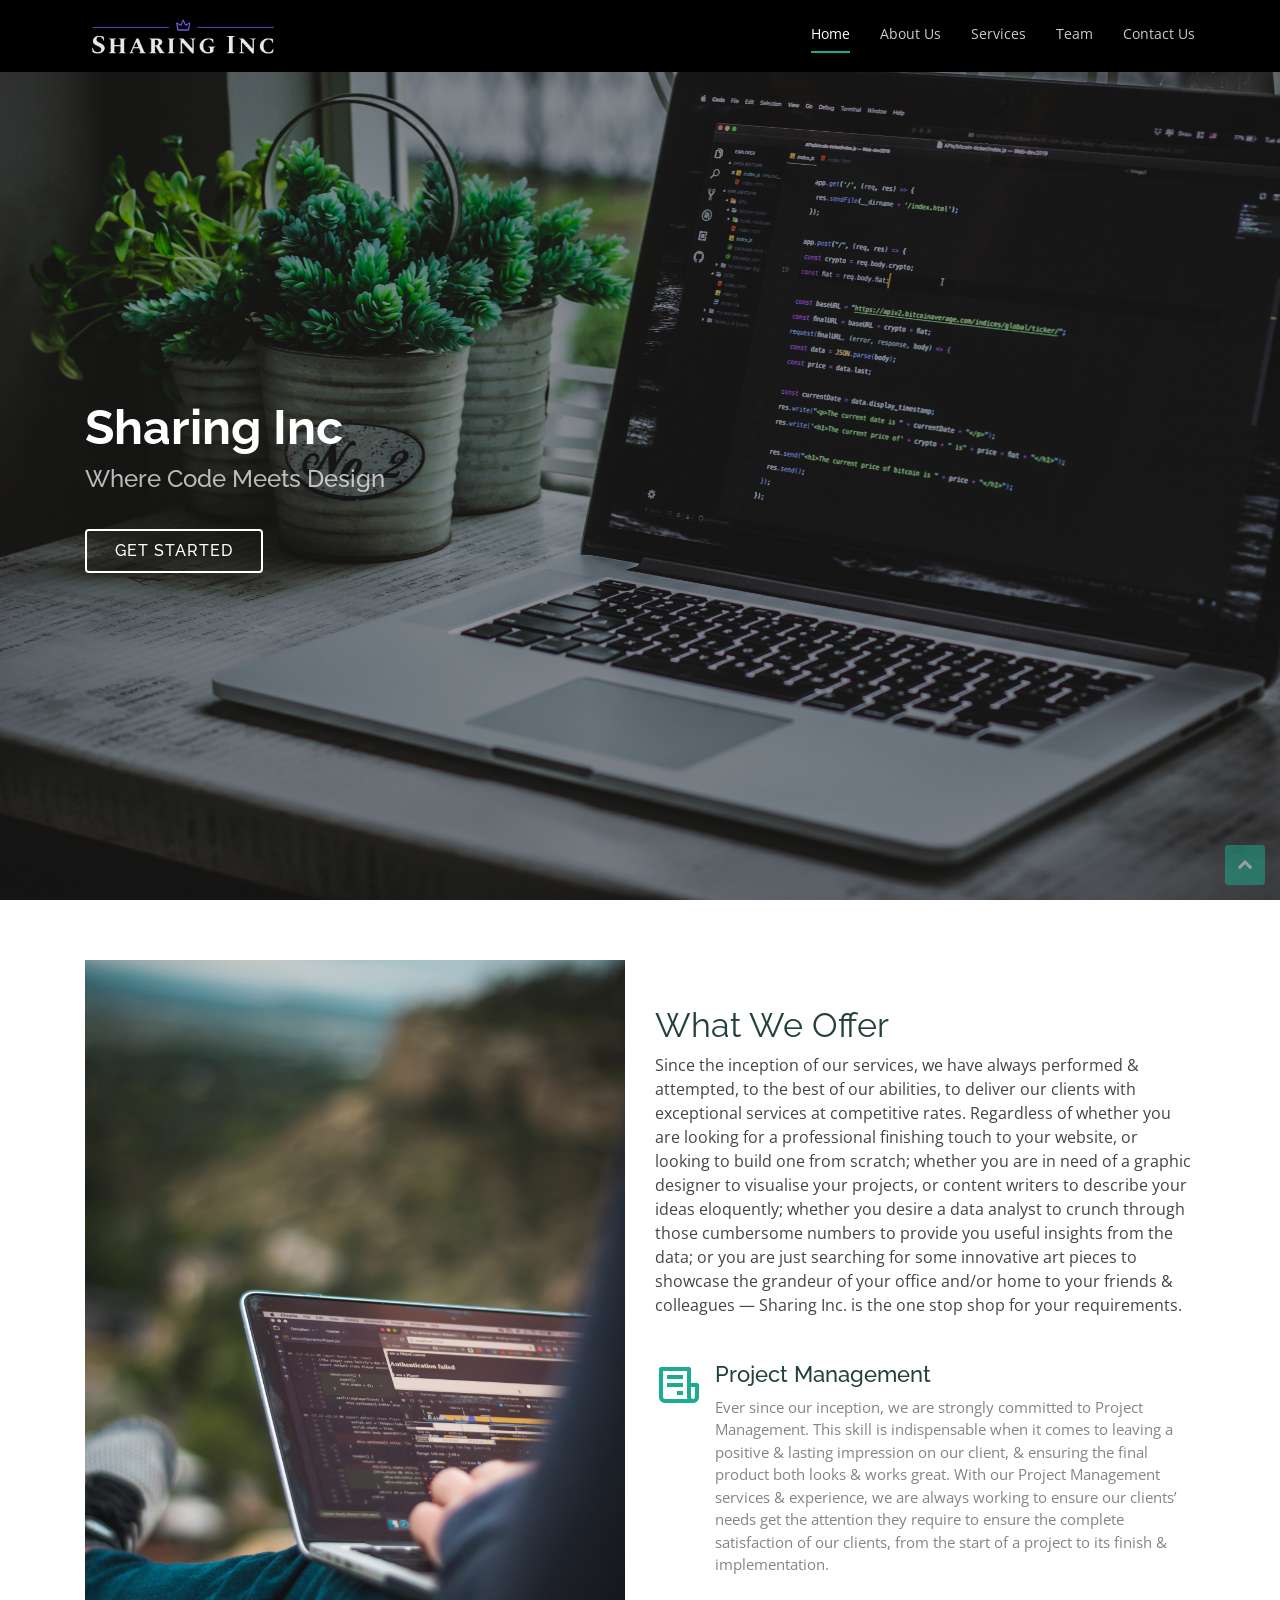
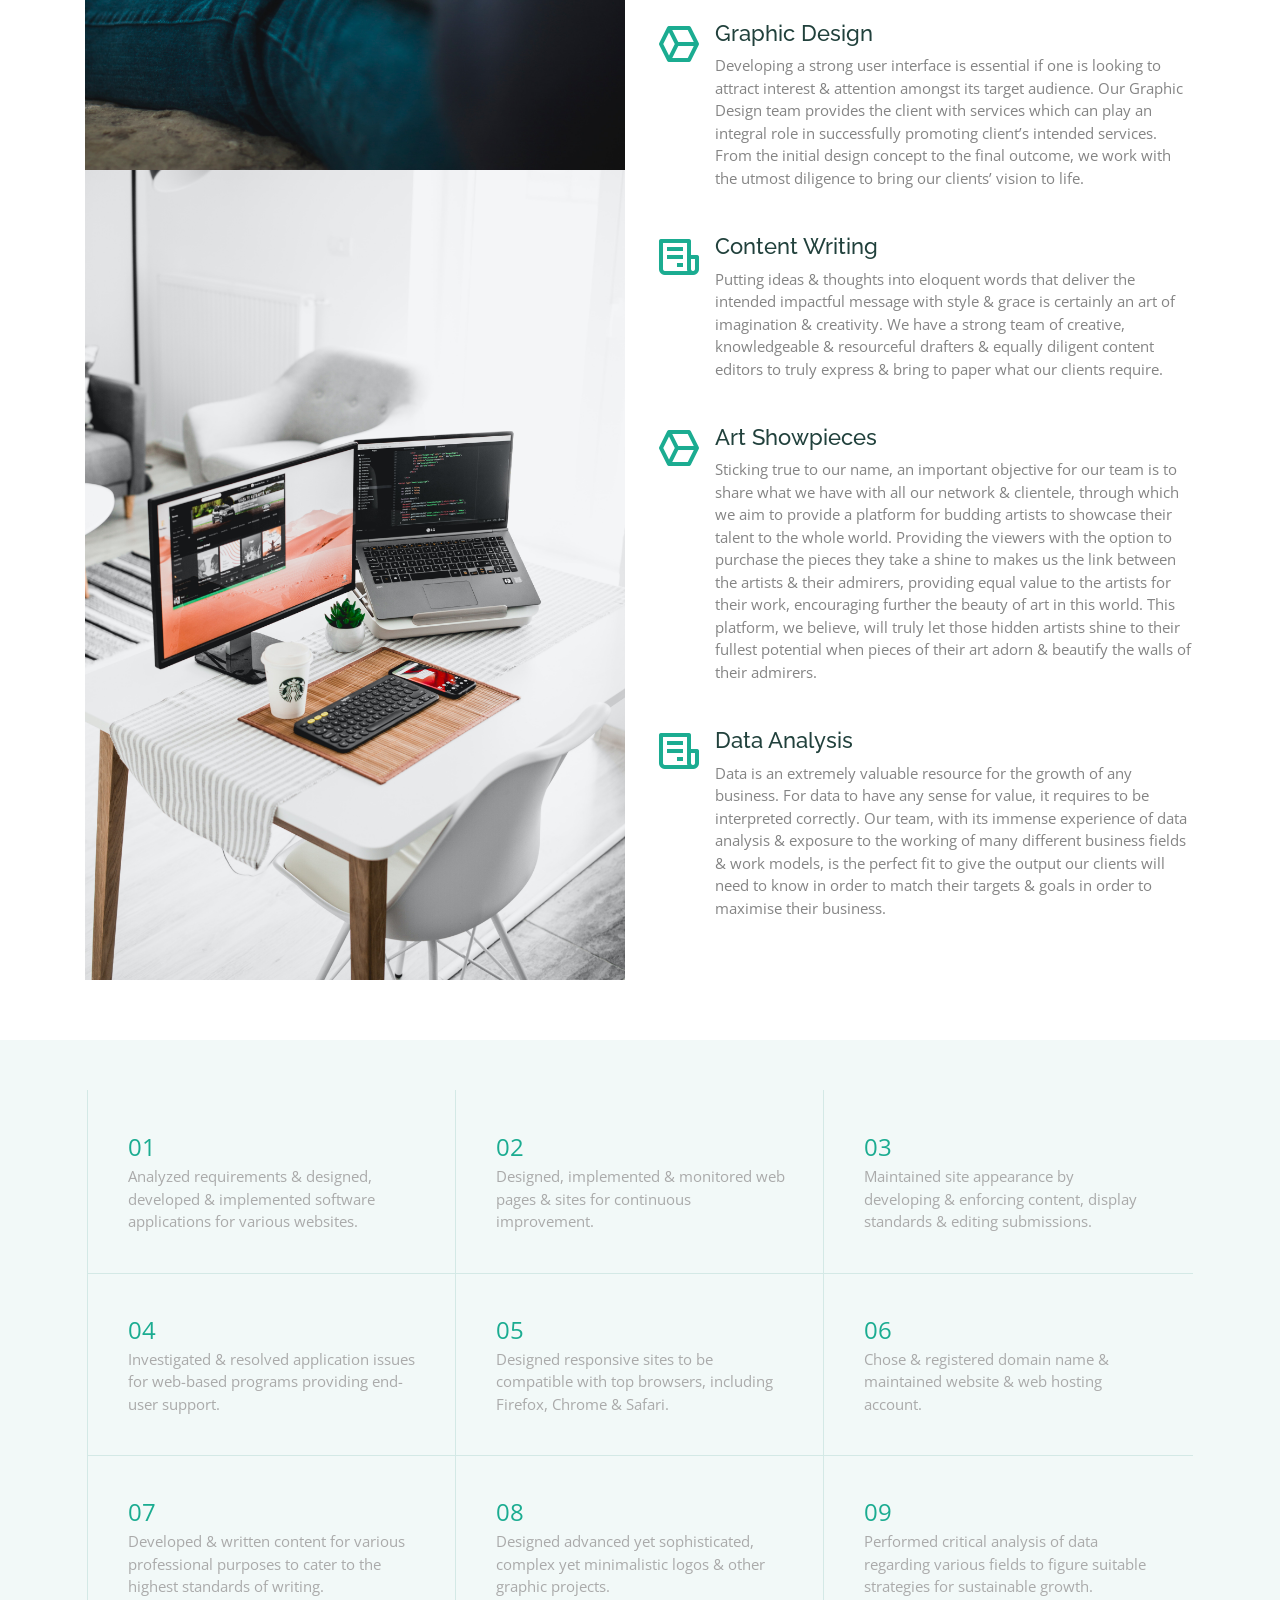
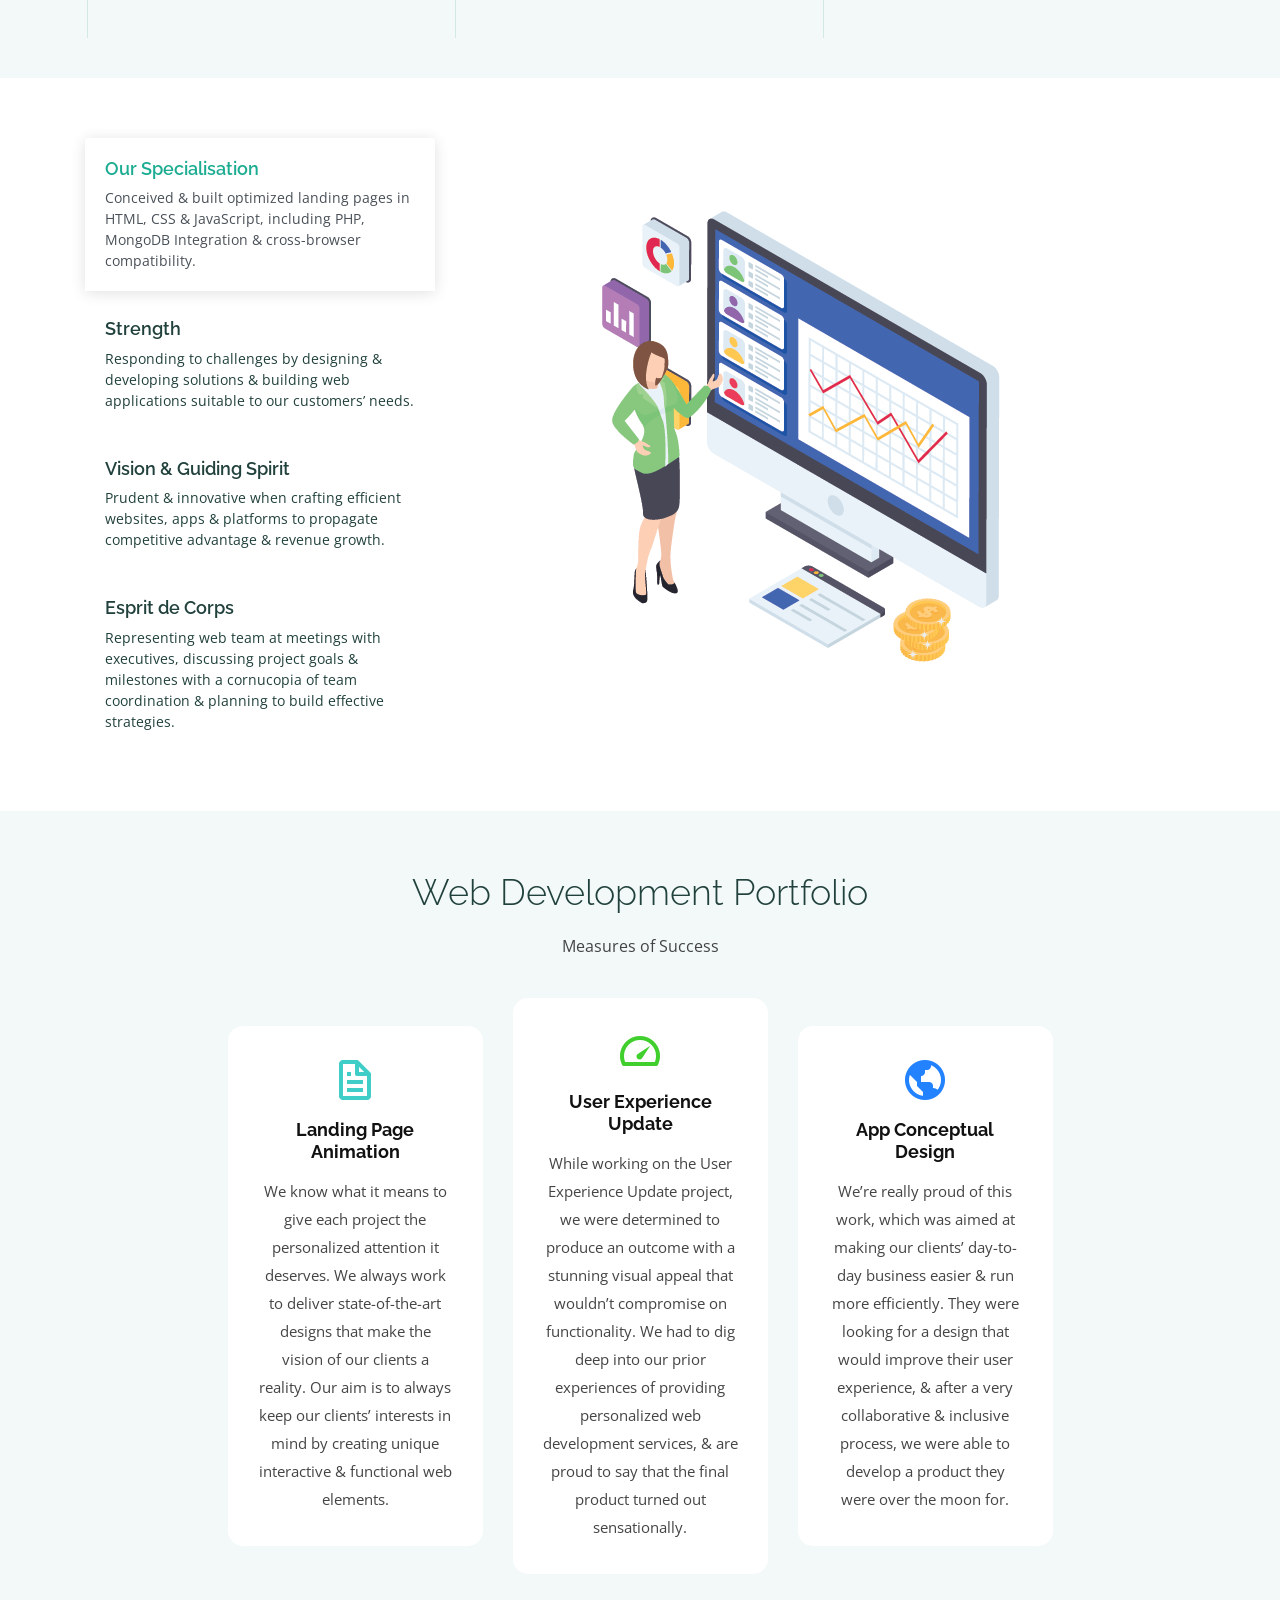
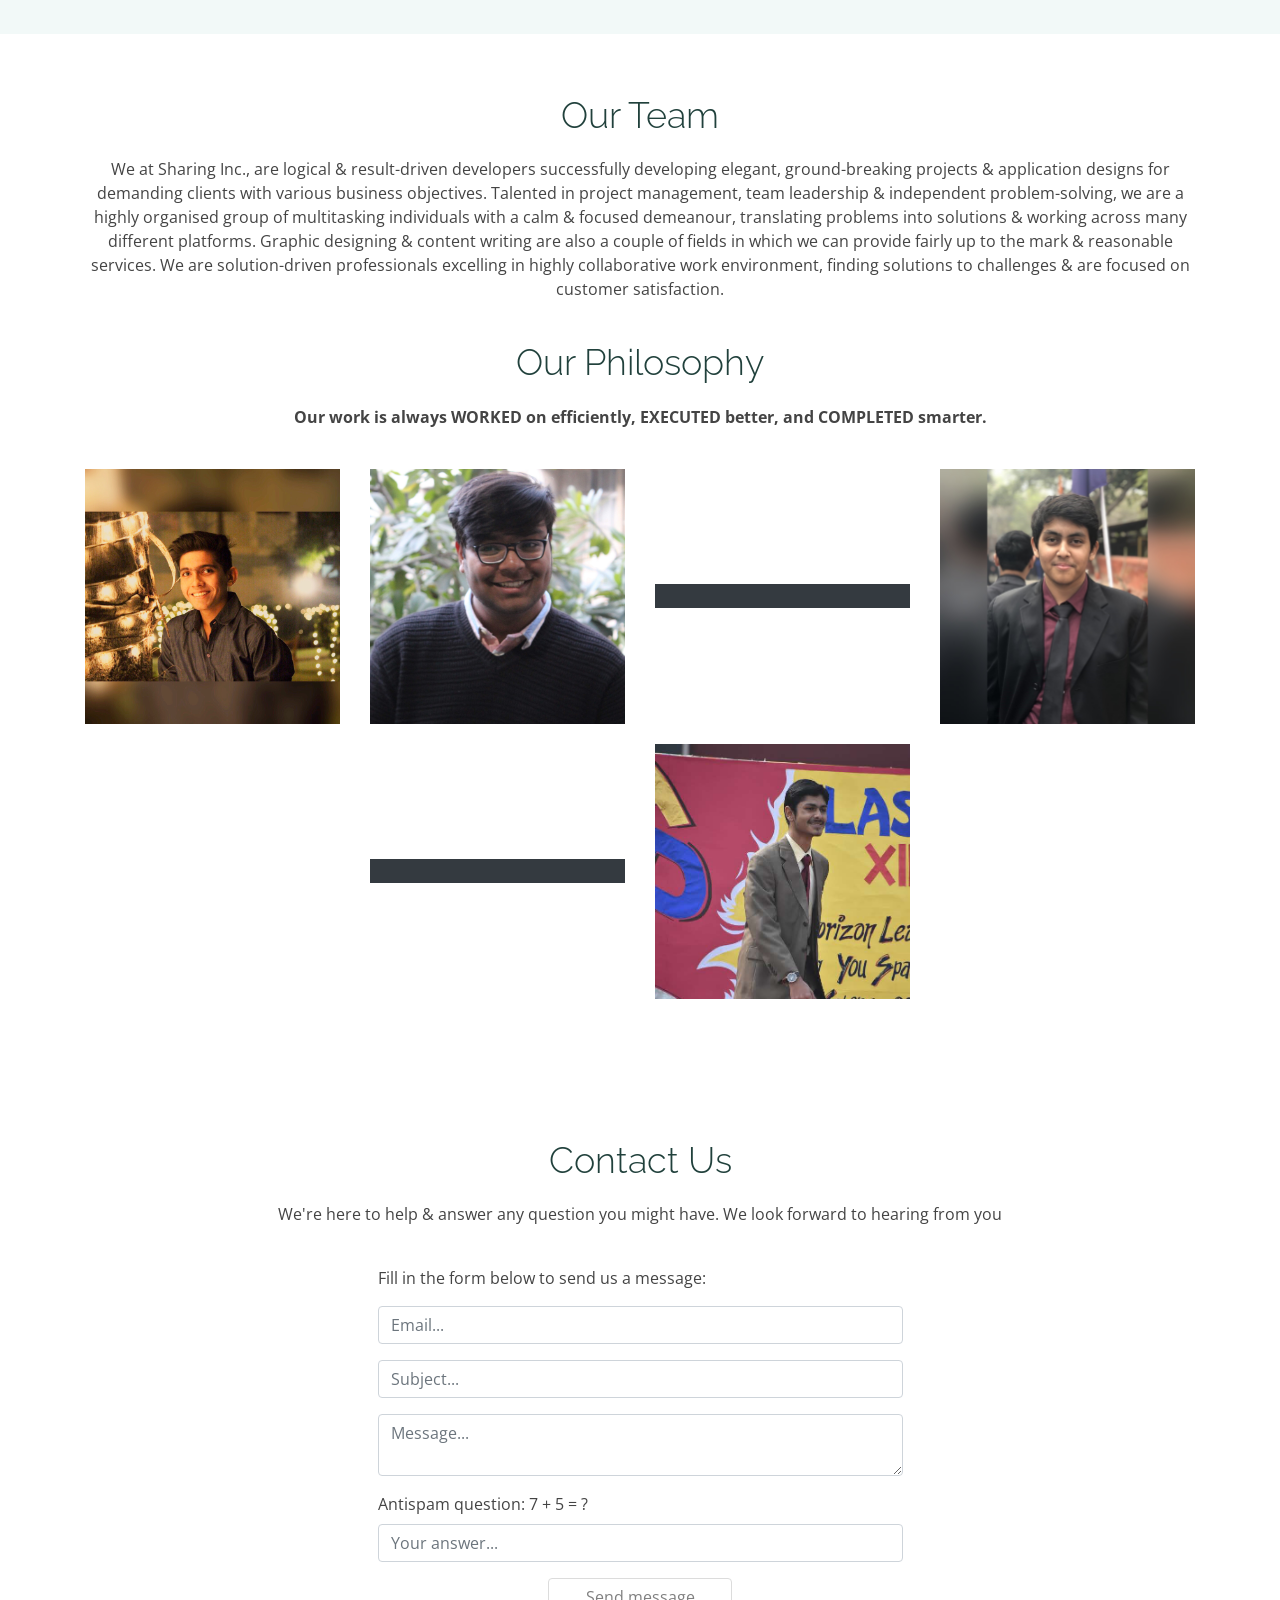
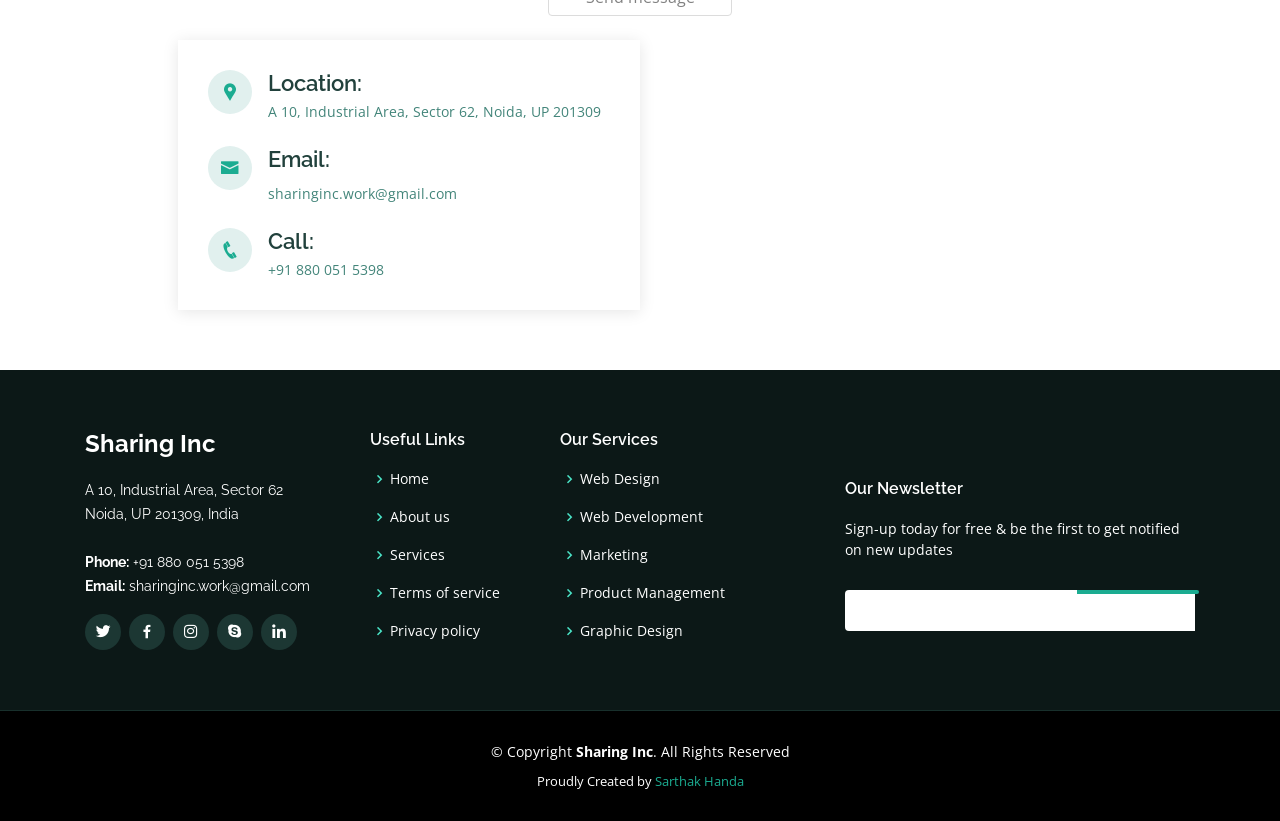
==== commit e13ee54b: "Add files via upload" ====
--- a/index.html
+++ b/index.html
@@ -21,6 +21,18 @@
   <link href="assets/vendor/aos/aos.css" rel="stylesheet">  
   <!-- Template Main CSS File -->
   <link href="assets/css/style.css" rel="stylesheet">
+
+  <link rel="stylesheet" href="https://fonts.googleapis.com/css?family=Open+Sans:400,300,600">
+        <link rel="stylesheet" href="assets/bootstrap/css/bootstrap.min.css">
+        <link rel="stylesheet" href="assets/css/form-elements.css">
+        <link rel="stylesheet" href="assets/css/style.css">
+        <!-- Favicon and touch icons -->
+        <link rel="shortcut icon" href="assets/ico/favicon.png">
+        <link rel="apple-touch-icon-precomposed" sizes="144x144" href="assets/ico/apple-touch-icon-144-precomposed.png">
+        <link rel="apple-touch-icon-precomposed" sizes="114x114" href="assets/ico/apple-touch-icon-114-precomposed.png">
+        <link rel="apple-touch-icon-precomposed" sizes="72x72" href="assets/ico/apple-touch-icon-72-precomposed.png">
+        <link rel="apple-touch-icon-precomposed" href="assets/ico/apple-touch-icon-57-precomposed.png">
+ 
 </head>
 
 <body>
@@ -717,6 +729,7 @@
       </div>
     </section>End F.A.Q Section -->
 
+
     <!-- ======= Contact Section ======= -->
     <section id="contact" class="contact">
       <div class="container">
@@ -725,6 +738,47 @@
           <h2>Contact Us</h2>
           <p>We're here to help & answer any question you might have. We look forward to hearing from you</p>
         </div>
+
+        <div class="top-content">
+             
+          <div class="inner-bg">
+              <div class="container">
+                  <div class="row">
+                      <div class="col-sm-6 col-sm-offset-3 form-box">
+                          <div class="form-top">
+                             
+                              <p>Fill in the form below to send us a message:</p>
+                          </div>
+                         
+                          <div class="form-bottom contact-form">
+                              <form action="forms/contact.php" method="get">
+                                  <div class="form-group">
+                                      <label class="sr-only" for="contact-email">Email</label>
+                                      <input type="text" name="email" placeholder="Email..." class="contact-email form-control" id="contact-email">
+                                  </div>
+                                  <div class="form-group">
+                                      <label class="sr-only" for="contact-subject">Subject</label>
+                                      <input type="text" name="subject" placeholder="Subject..." class="contact-subject form-control" id="contact-subject">
+                                  </div>
+                                  <div class="form-group">
+                                      <label class="sr-only" for="contact-message">Message</label>
+                                      <textarea name="message" placeholder="Message..." class="contact-message form-control" id="contact-message"></textarea>
+                                  </div>
+                                  <div class="form-group">
+                                      <label for="contact-antispam">Antispam question: 7 + 5 = ?</label>
+                                      <input type="text" name="antispam" placeholder="Your answer..." class="contact-antispam form-control" id="contact-antispam">
+                                  </div>
+                                <center> <input type="submit" class="btn" value="Send message"> </center> 
+                              </form>
+                          </div>
+                      </div>
+                  </div>
+              </div>
+          </div>
+           
+      </div>
+
+      <br>
 
         <div class="row no-gutters justify-content-center" data-aos="fade-up">
 
@@ -757,34 +811,6 @@
 
         </div>
 
-        <div class="row mt-5 justify-content-center" data-aos="fade-up">
-          <div class="col-lg-10">
-            <form action="forms/contact.php" method="post" role="form" class="php-email-form">
-              <div class="form-row">
-                <div class="col-md-6 form-group">
-                  <input type="text" name="name" class="form-control" id="name" placeholder="Your Name" data-rule="minlen:4" data-msg="Please enter at least 4 chars" />
-                  <div class="validate"></div>
-                </div>
-                <div class="col-md-6 form-group">
-                  <input type="email" class="form-control" name="email" id="email" placeholder="Your Email" data-rule="email" data-msg="Please enter a valid email" />
-                  <div class="validate"></div>
-                </div>
-              </div>
-              <div class="form-group">
-                <input type="text" class="form-control" name="subject" id="subject" placeholder="Subject" data-rule="minlen:4" data-msg="Please enter at least 8 chars of subject" />
-                <div class="validate"></div>
-              </div>
-              <div class="form-group">
-                <textarea class="form-control" name="message" rows="5" data-rule="required" data-msg="Please write something for us" placeholder="Message"></textarea>
-                <div class="validate"></div>
-              </div>
-              <div class="mb-3">
-                <div class="loading">Loading</div>
-                <div class="error-message"></div>
-                <div class="sent-message">Your message has been sent. Thank you!</div>
-              </div>
-              <div class="text-center"><input type="submit" name="submit" class="button" value="Send Message" ></div>
-            </form>
           </div>
 
         </div>
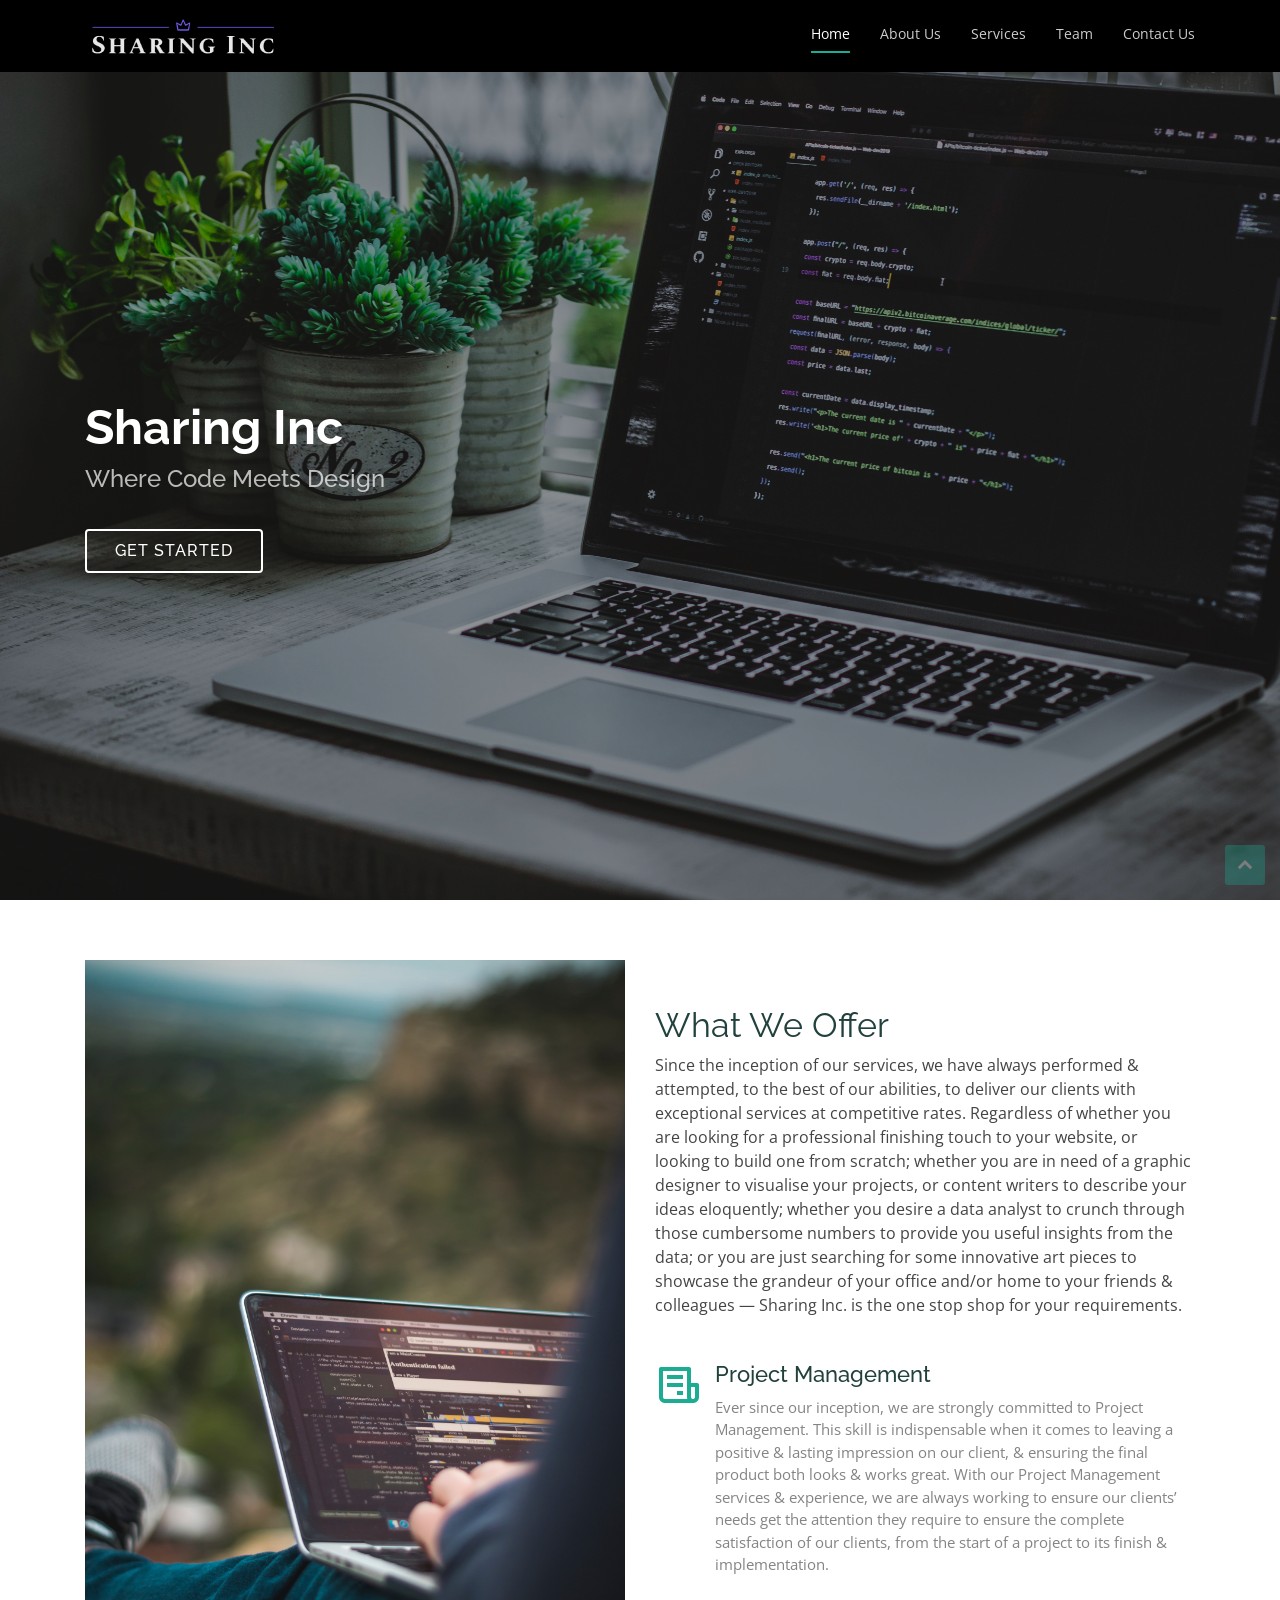
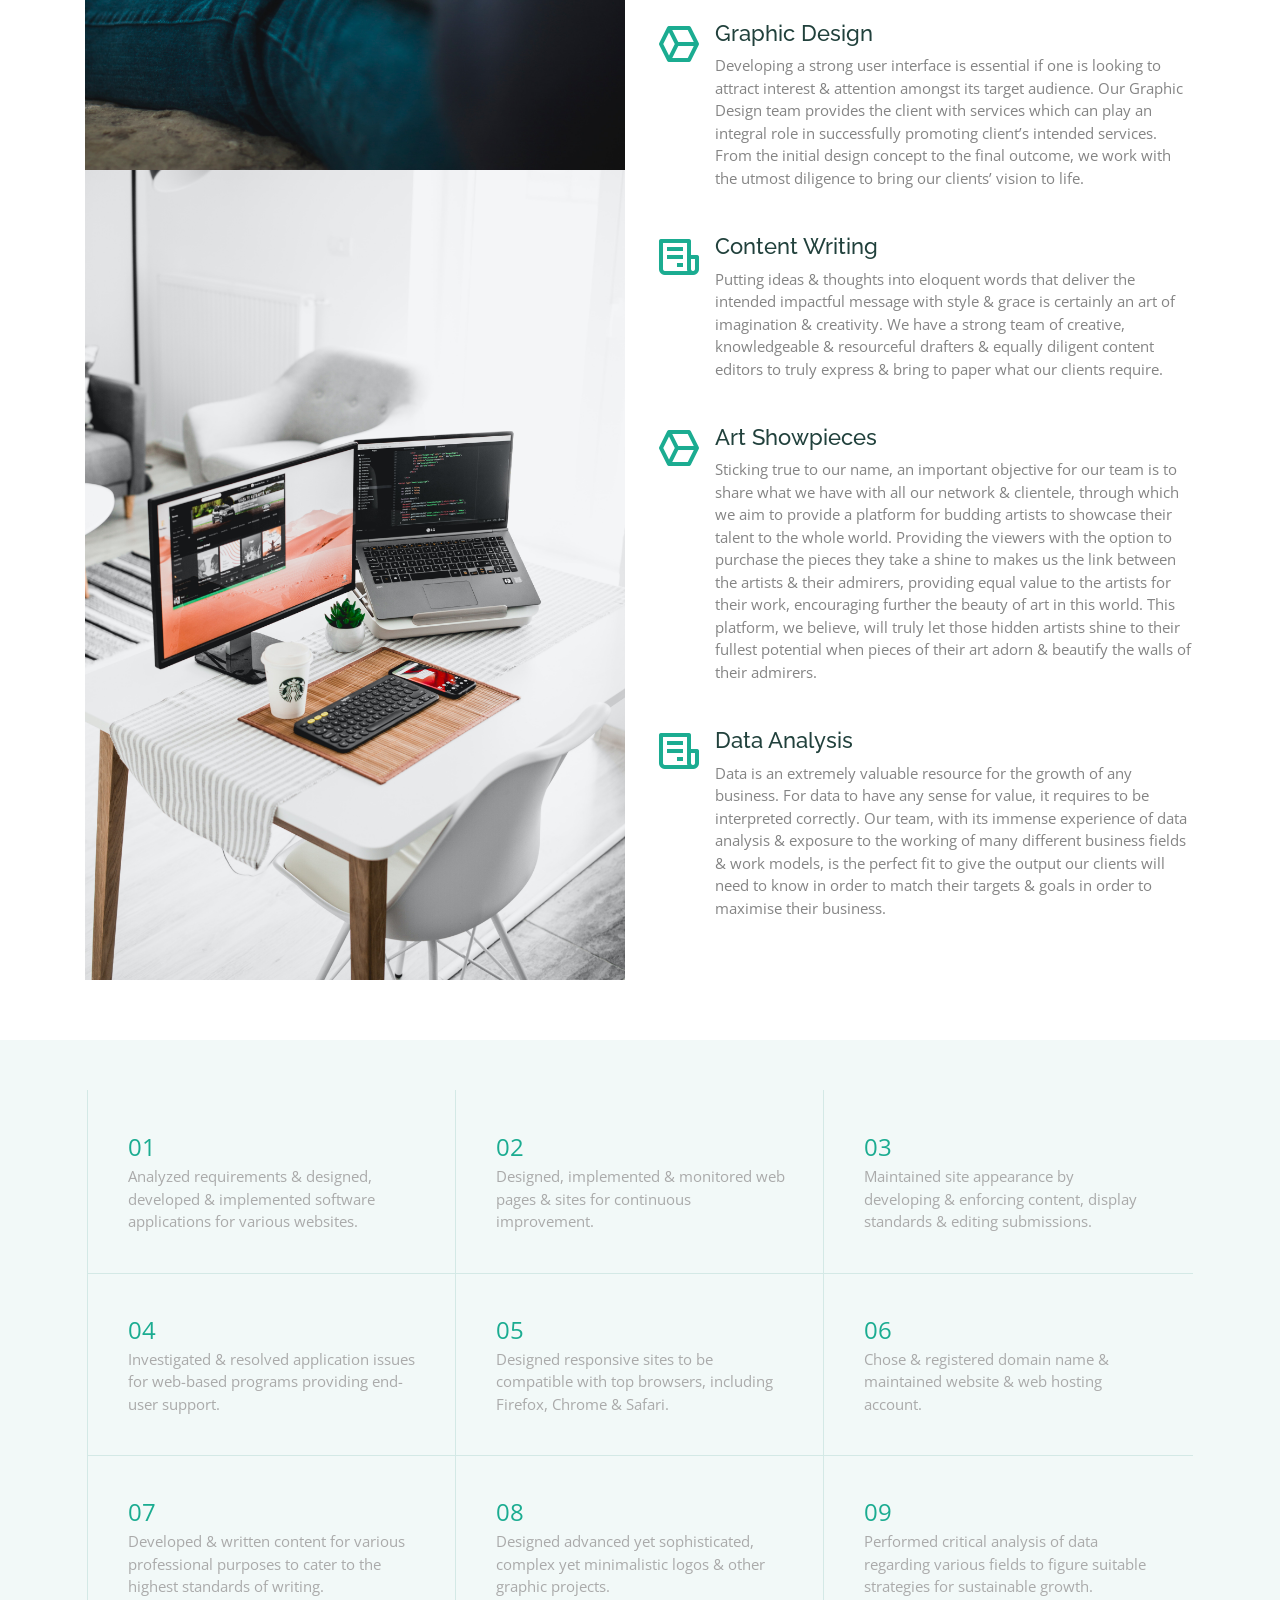
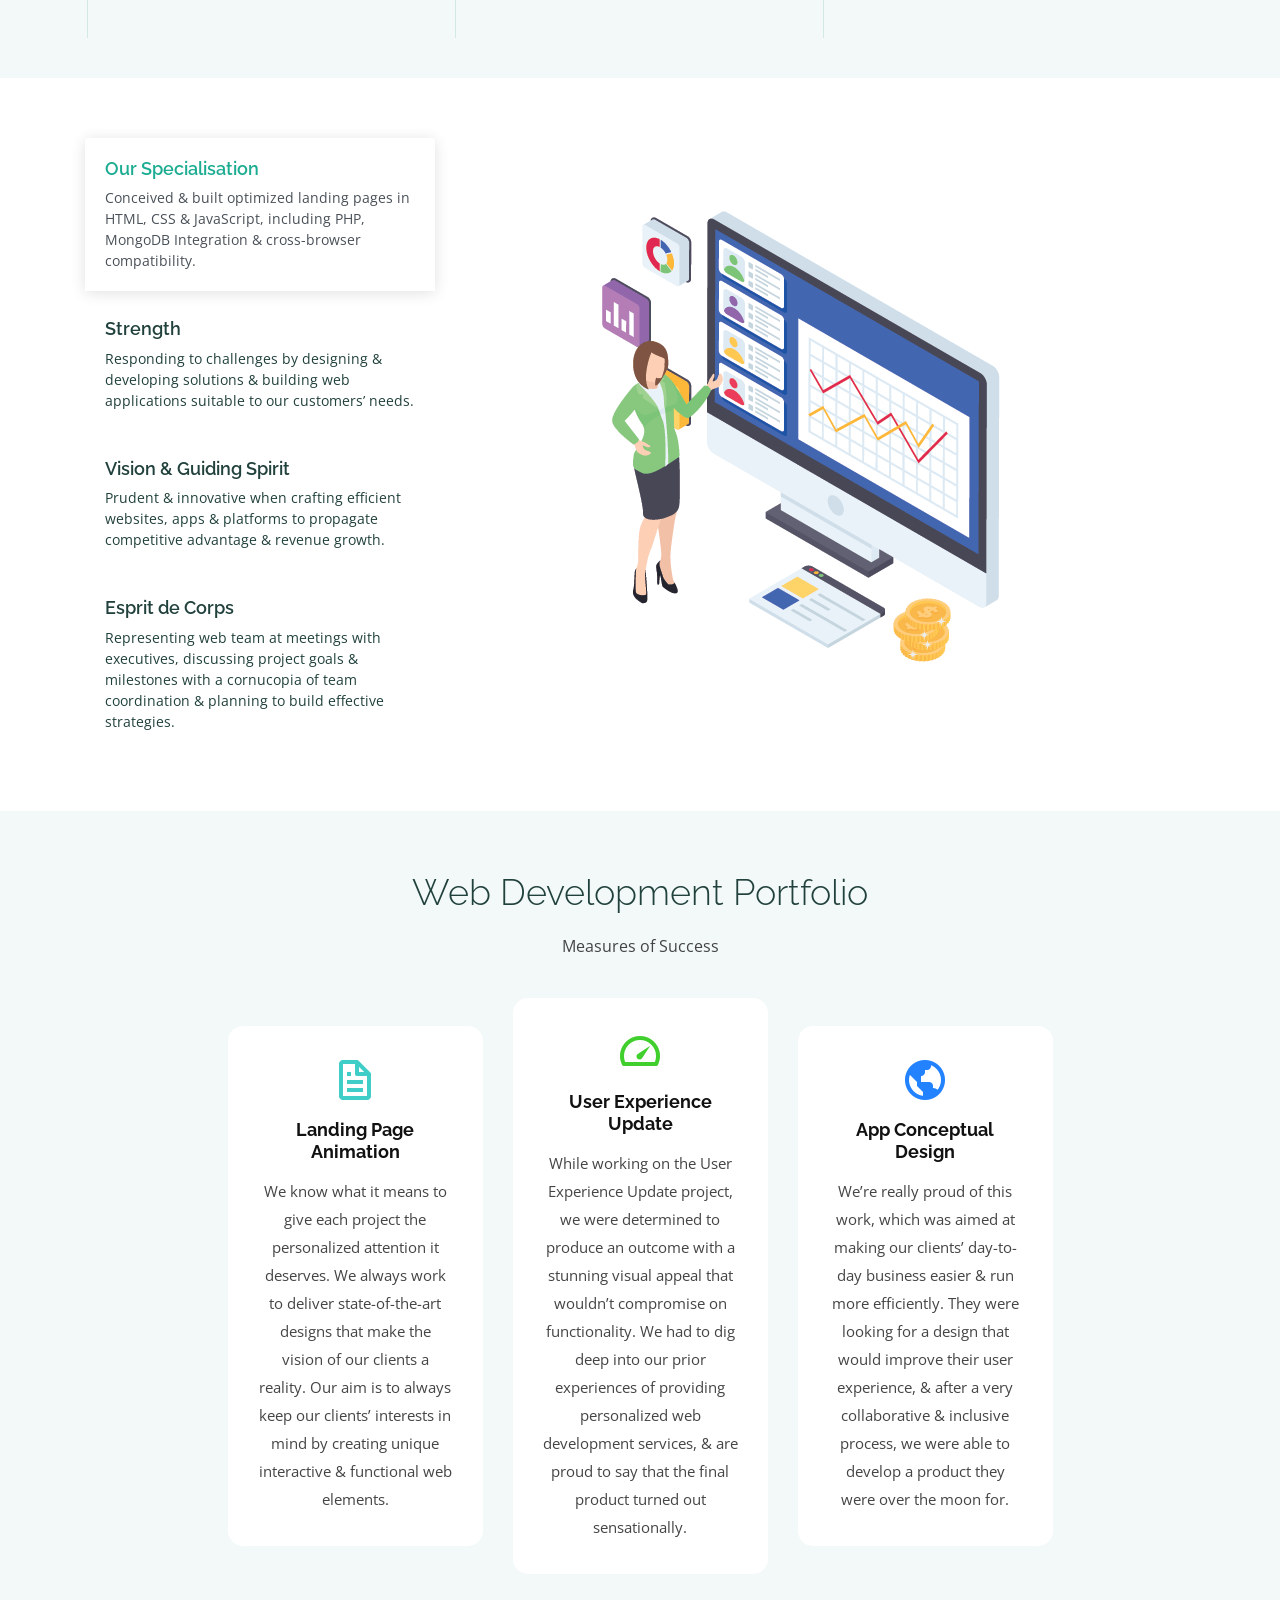
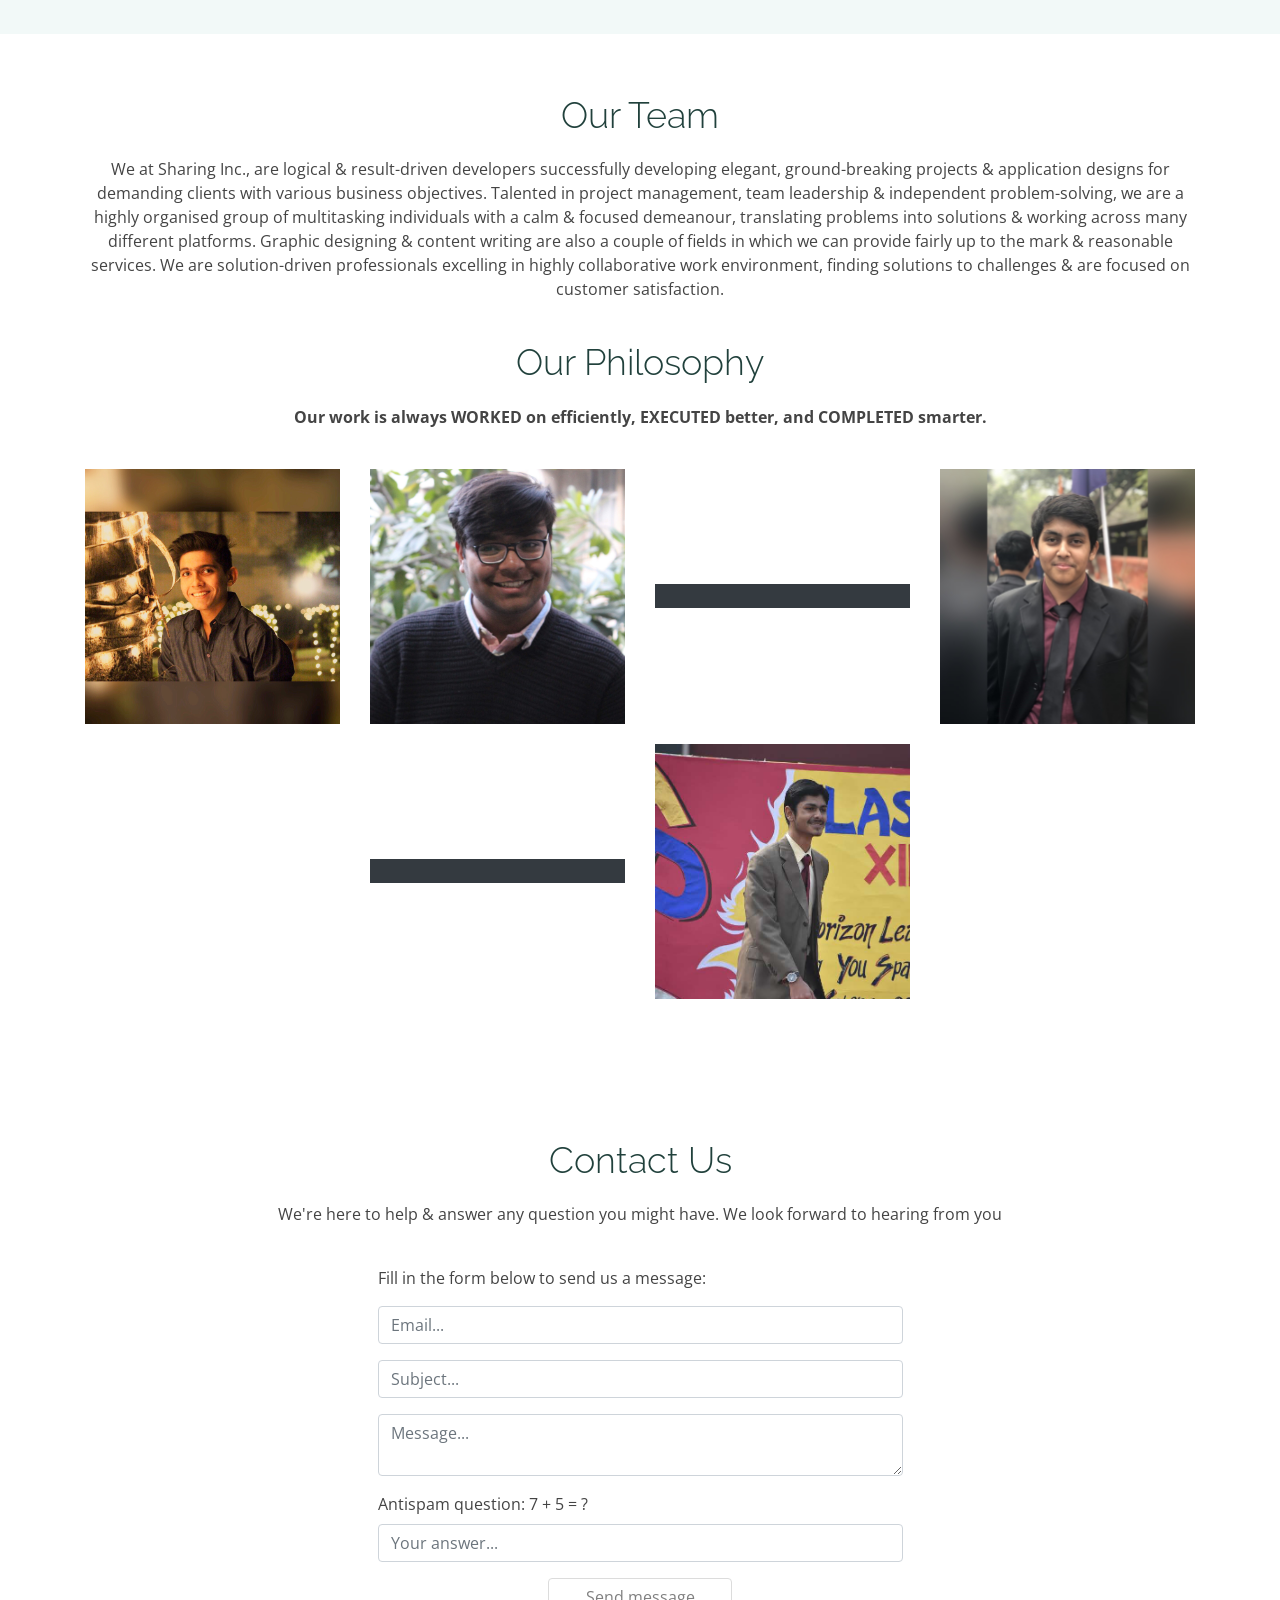
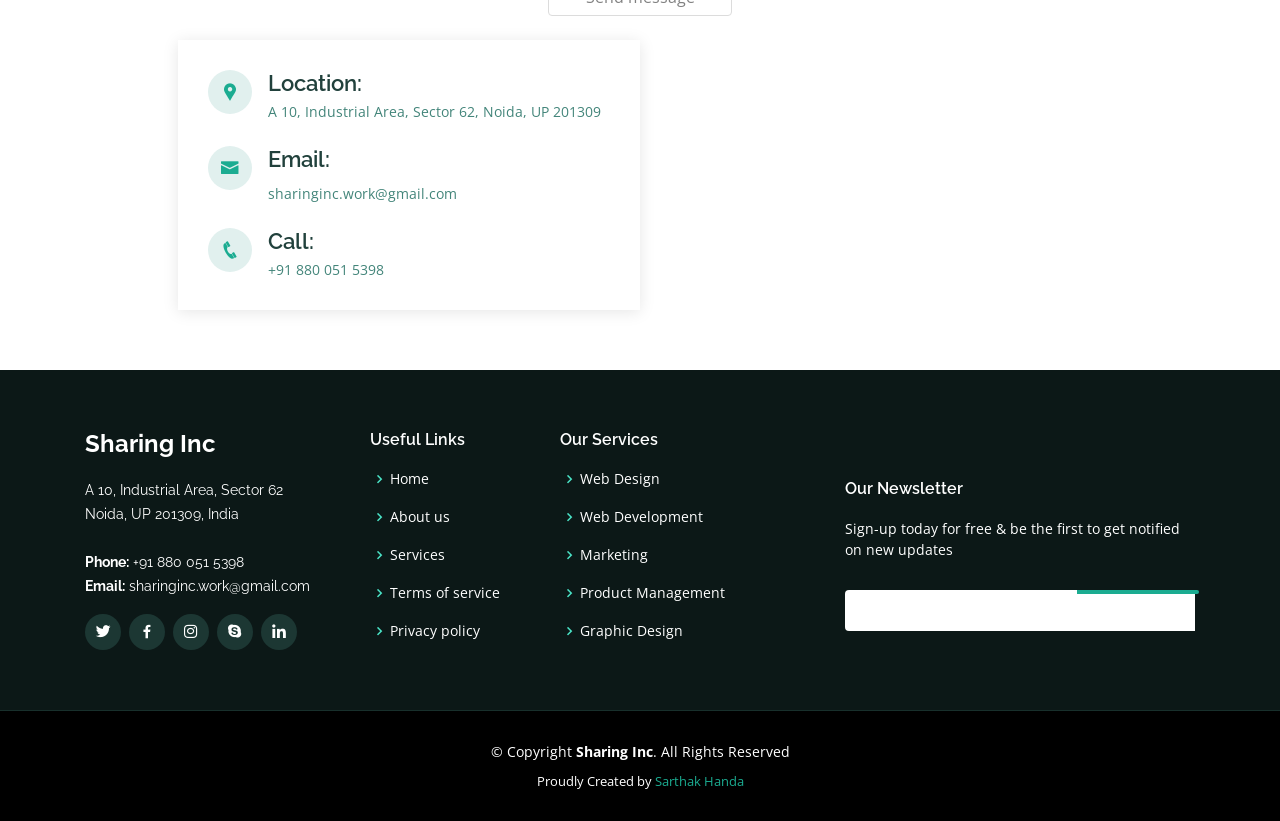
==== commit e0b099e8: "Update index.html" ====
--- a/index.html
+++ b/index.html
@@ -751,7 +751,7 @@
                           </div>
                          
                           <div class="form-bottom contact-form">
-                              <form action="forms/contact.php" method="get">
+                              <form action="forms/contact.php" method="post">
                                   <div class="form-group">
                                       <label class="sr-only" for="contact-email">Email</label>
                                       <input type="text" name="email" placeholder="Email..." class="contact-email form-control" id="contact-email">
@@ -906,4 +906,4 @@
 
 </body>
 
-</html>+</html>
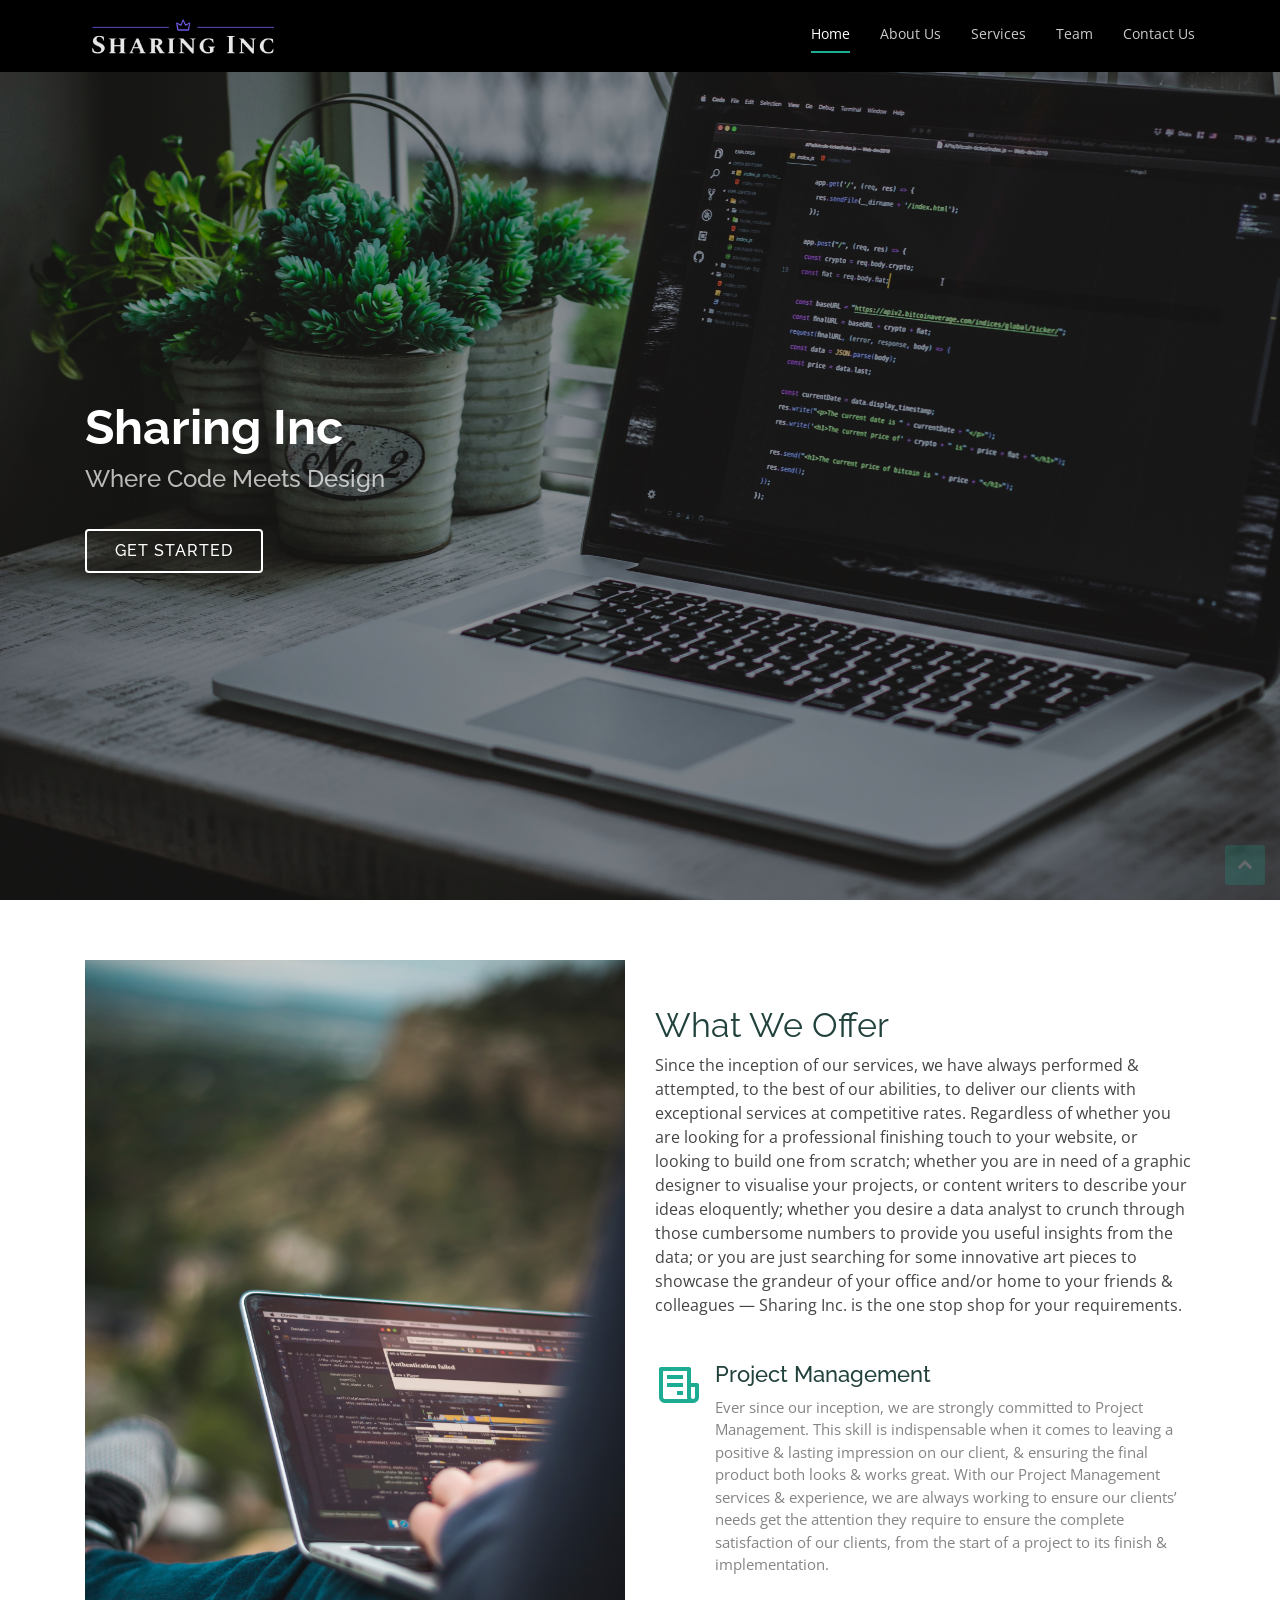
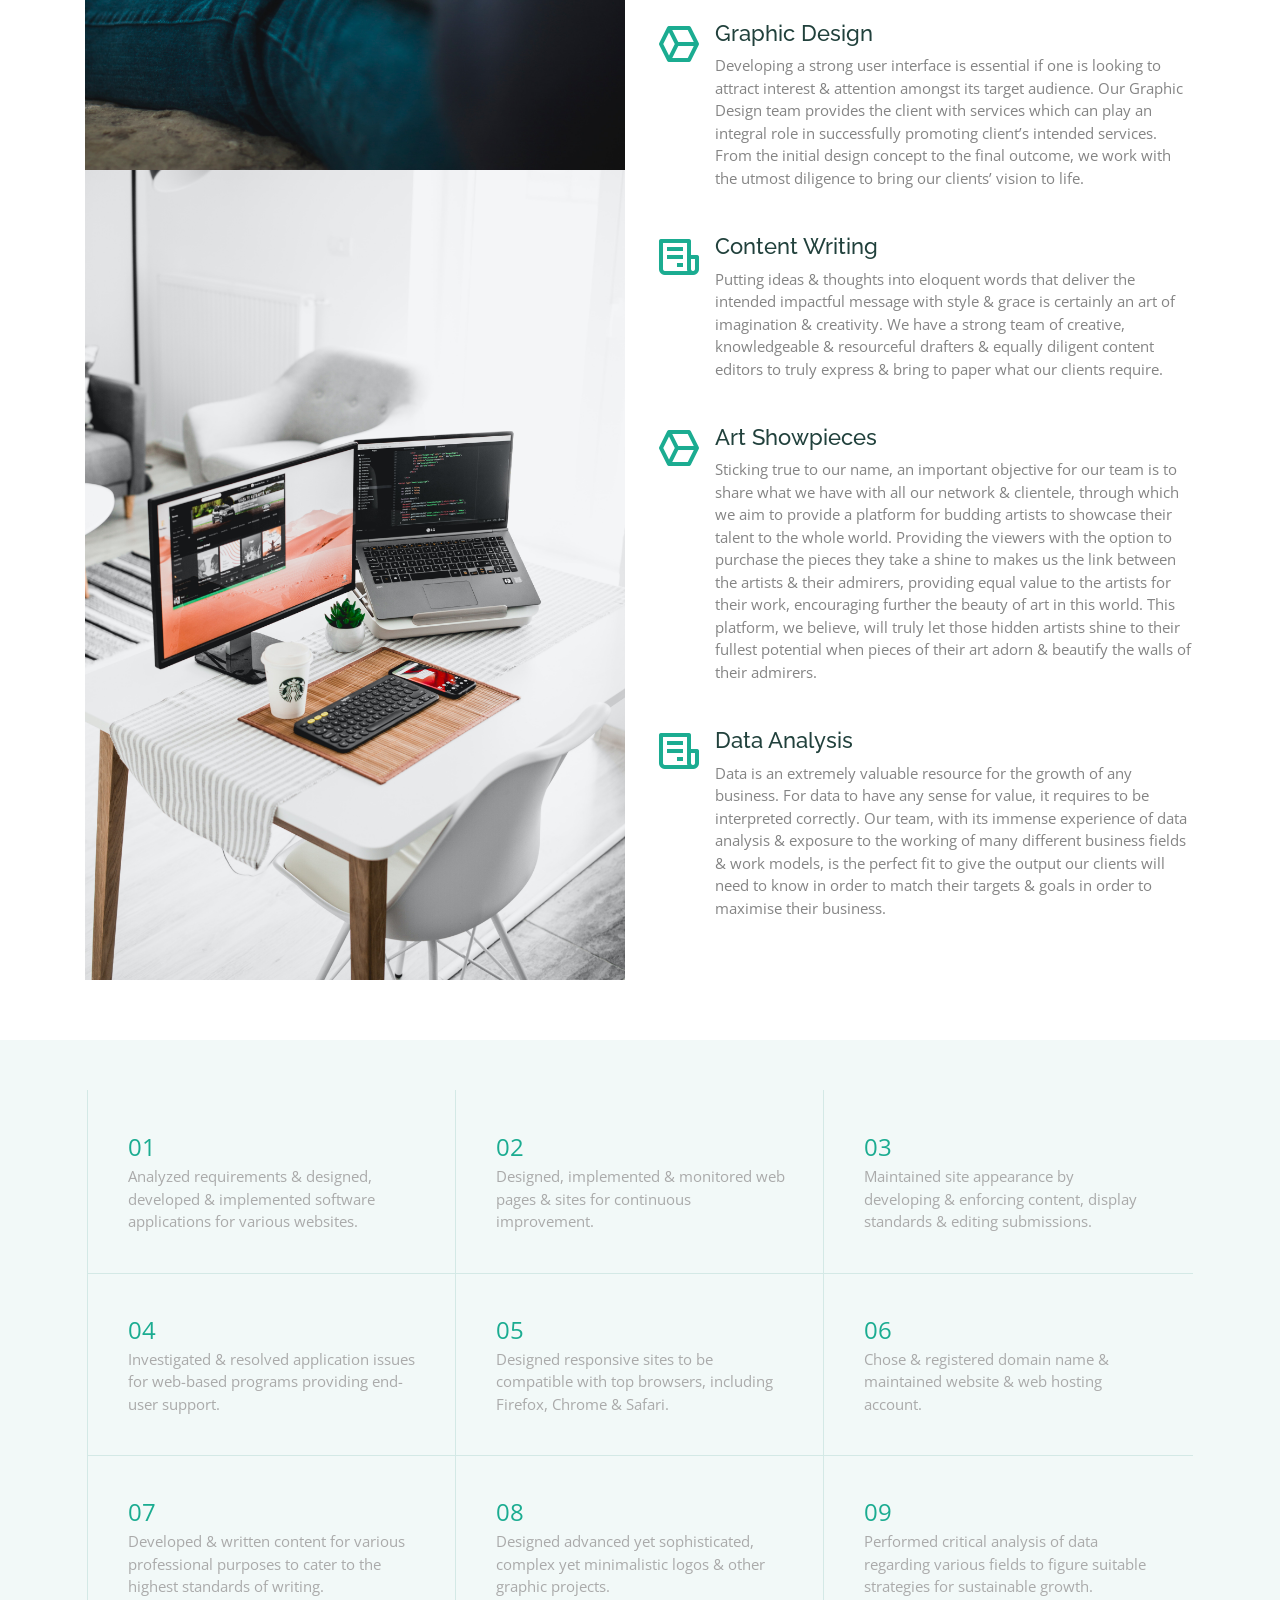
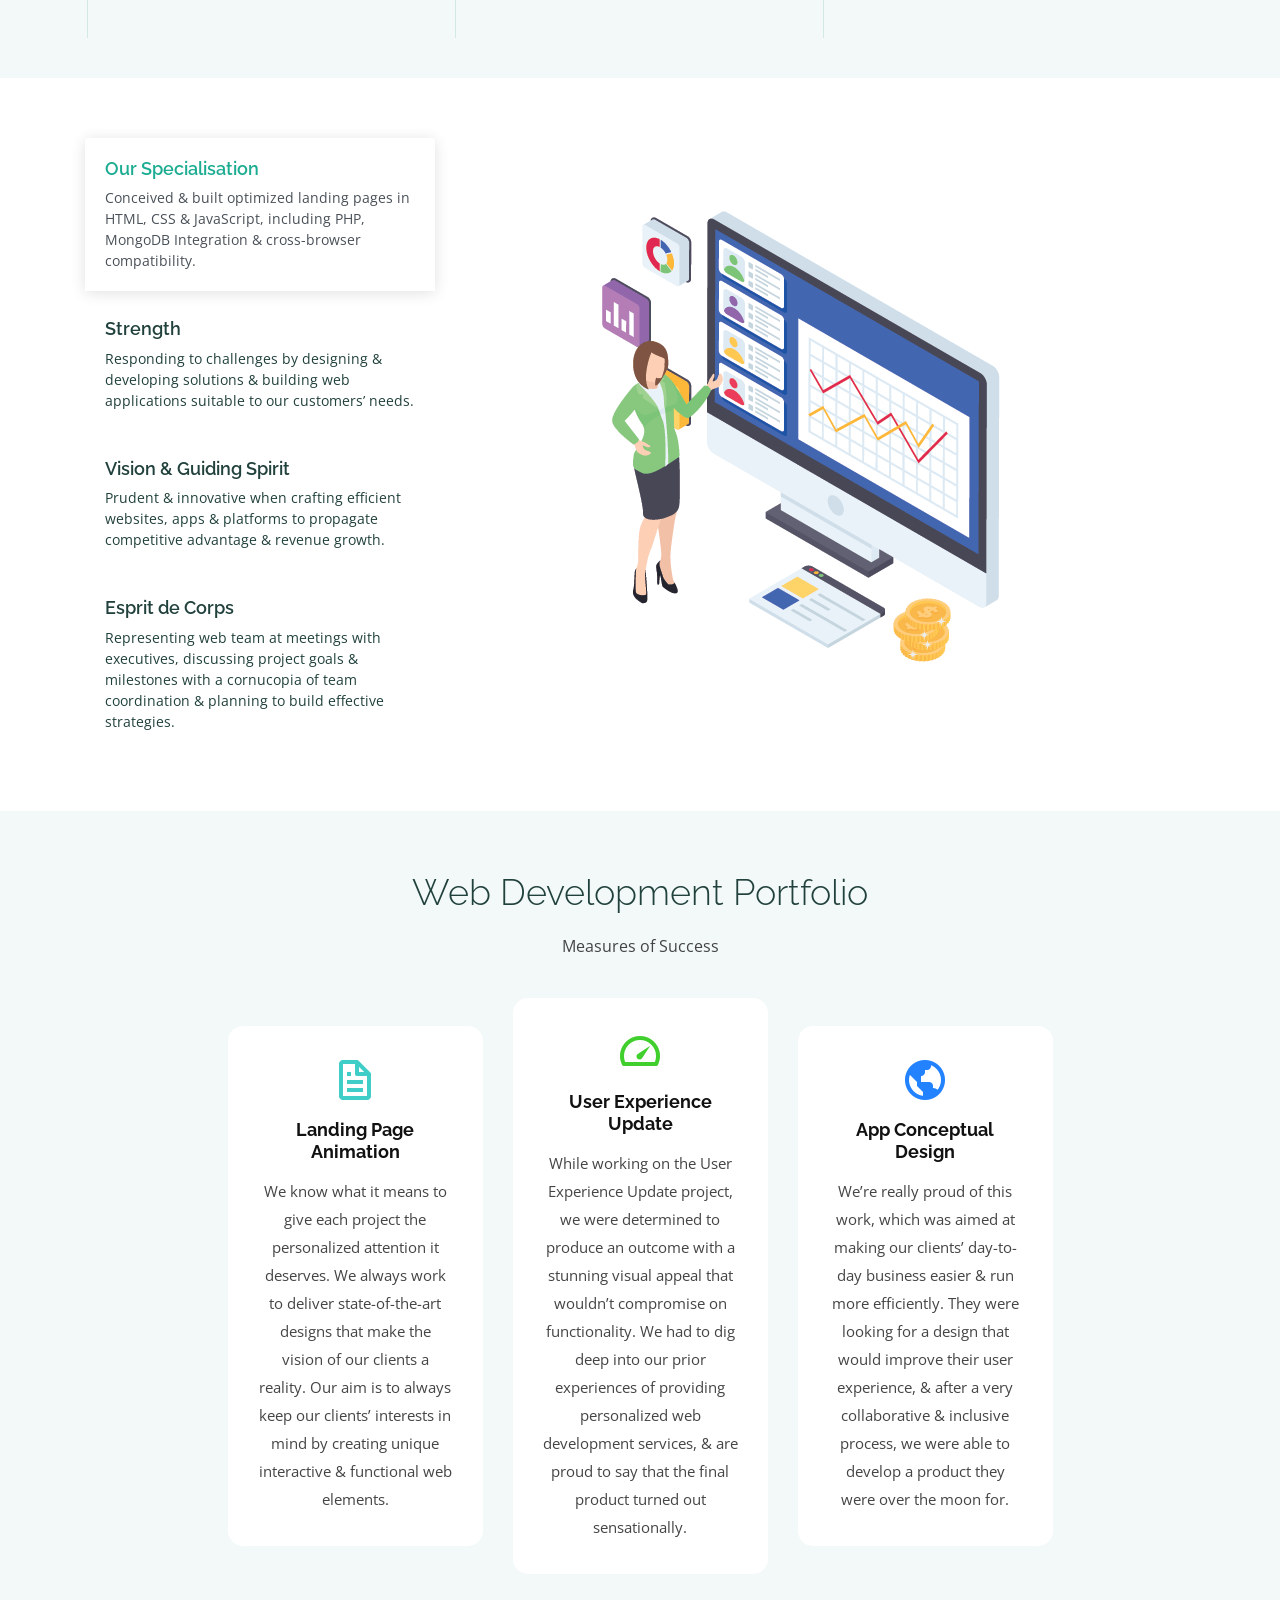
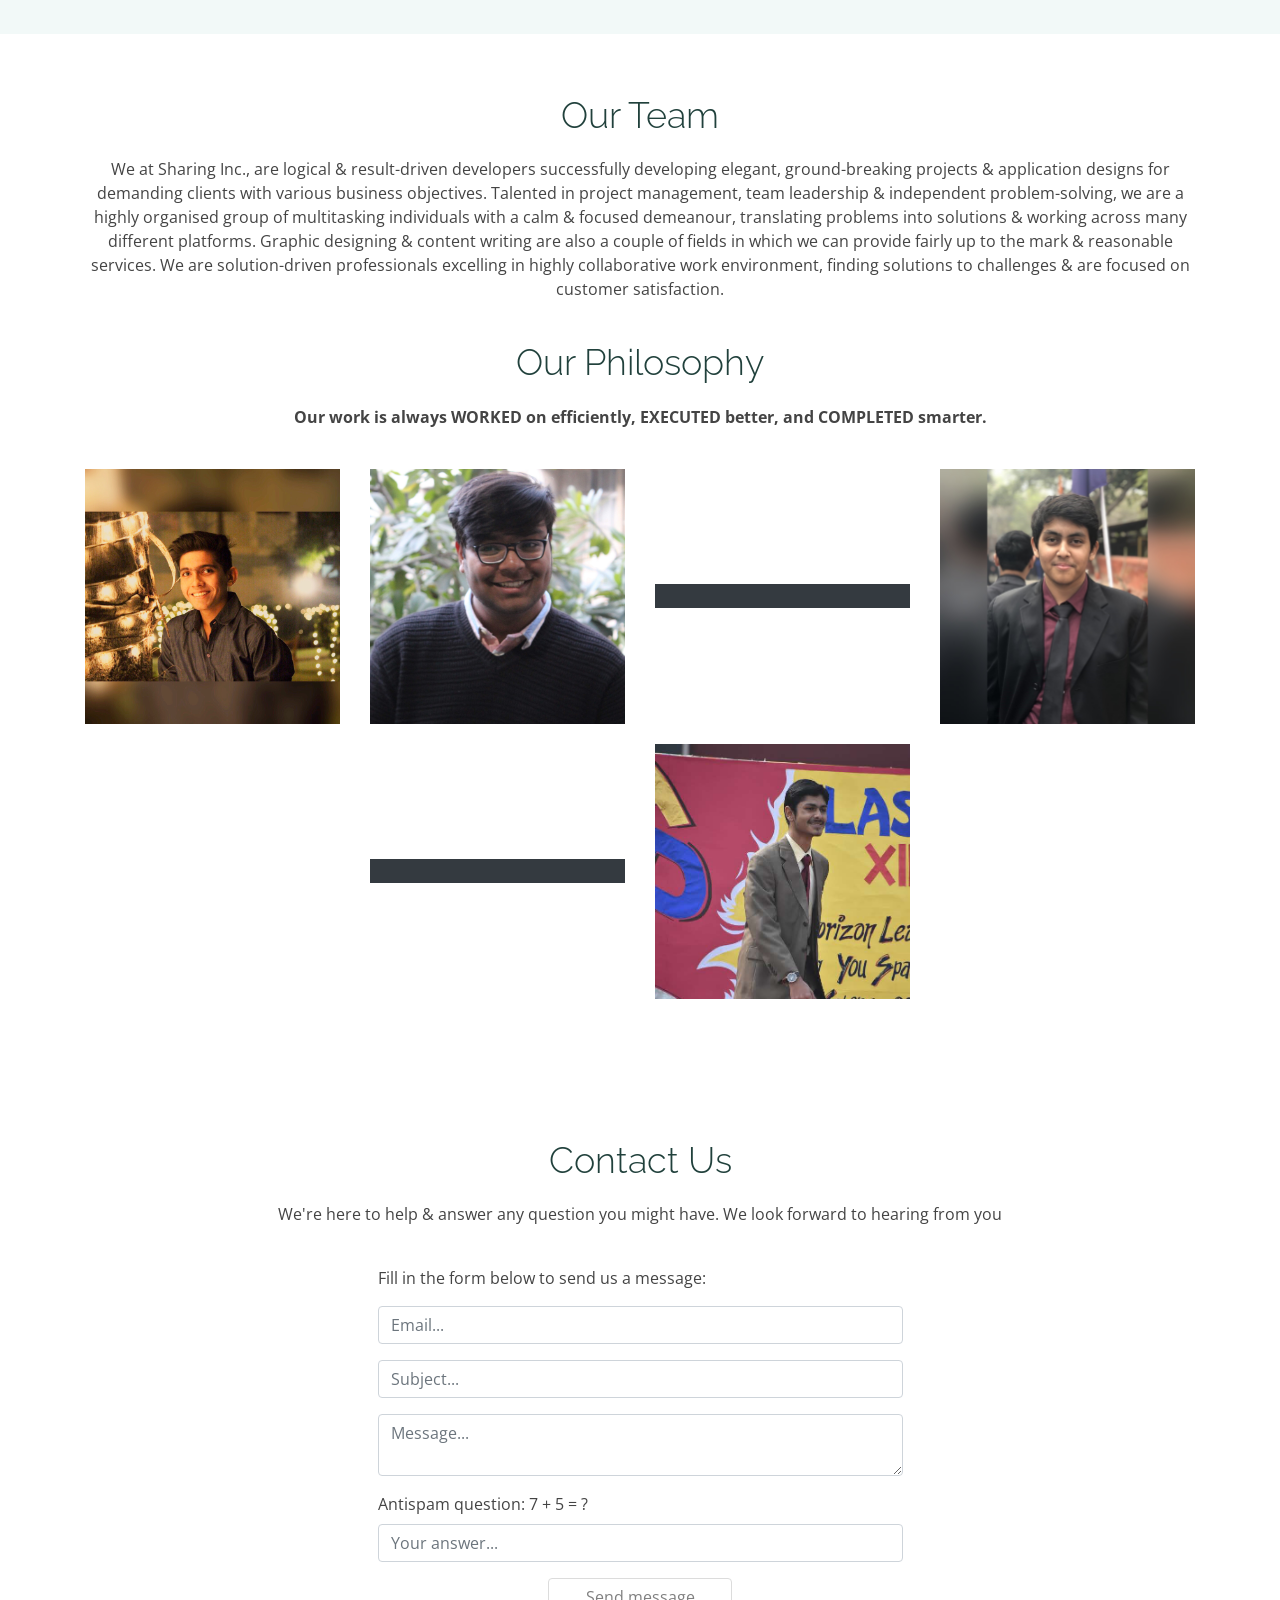
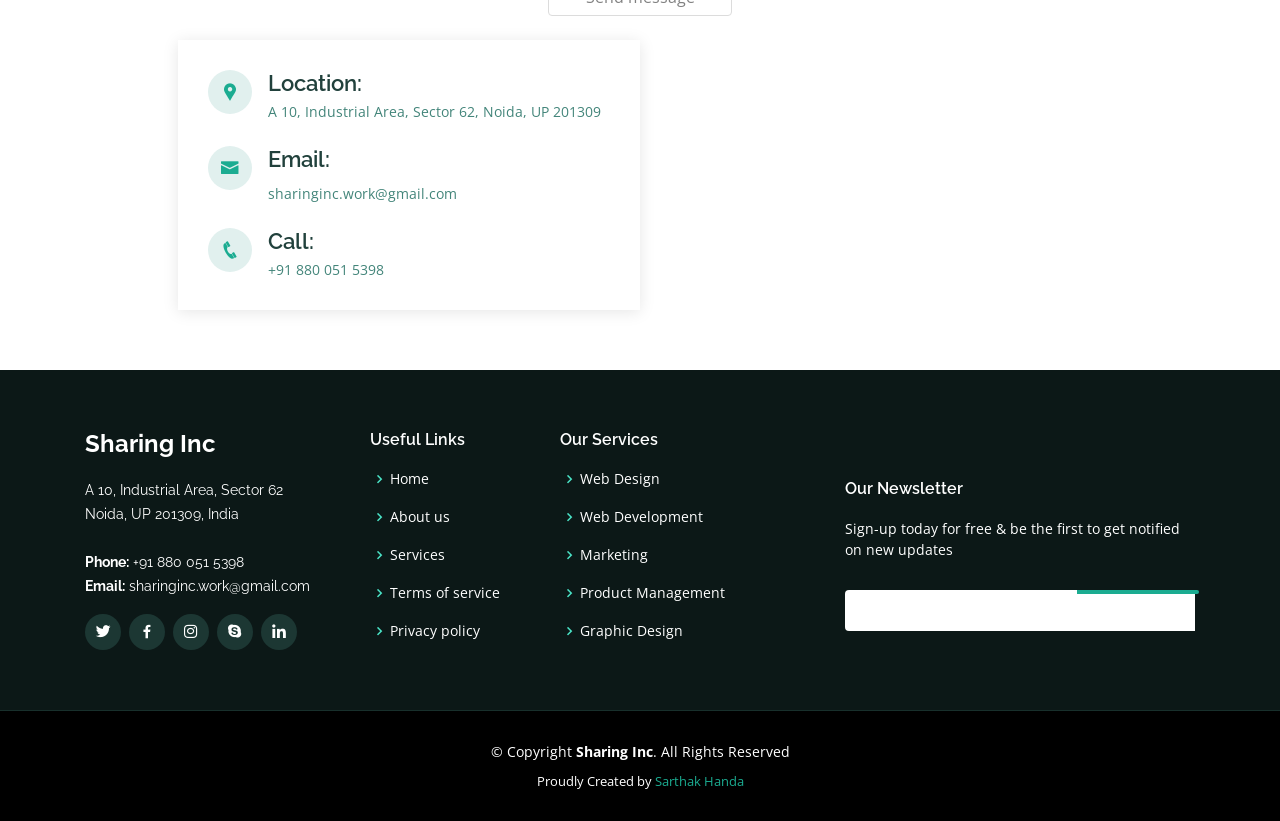
==== commit 9fd4b509: "Update index.html" ====
--- a/index.html
+++ b/index.html
@@ -601,7 +601,7 @@
                 <div class="social">
                   <a href=""><i class="icofont-twitter"></i></a>
                   <a href=""><i class="icofont-facebook"></i></a>
-                  <a href=""><i class="icofont-instagram"></i></a>
+                  <a href="https://www.instagram.com/shivanshu_2410"><i class="icofont-instagram"></i></a>
                   <a href=""><i class="icofont-linkedin"></i></a>
                 </div>
               </div>
@@ -751,7 +751,7 @@
                           </div>
                          
                           <div class="form-bottom contact-form">
-                              <form action="forms/contact.php" method="post">
+                              <form action="https://shivanshu2410.github.io/si/forms/contact.php" method="post">
                                   <div class="form-group">
                                       <label class="sr-only" for="contact-email">Email</label>
                                       <input type="text" name="email" placeholder="Email..." class="contact-email form-control" id="contact-email">
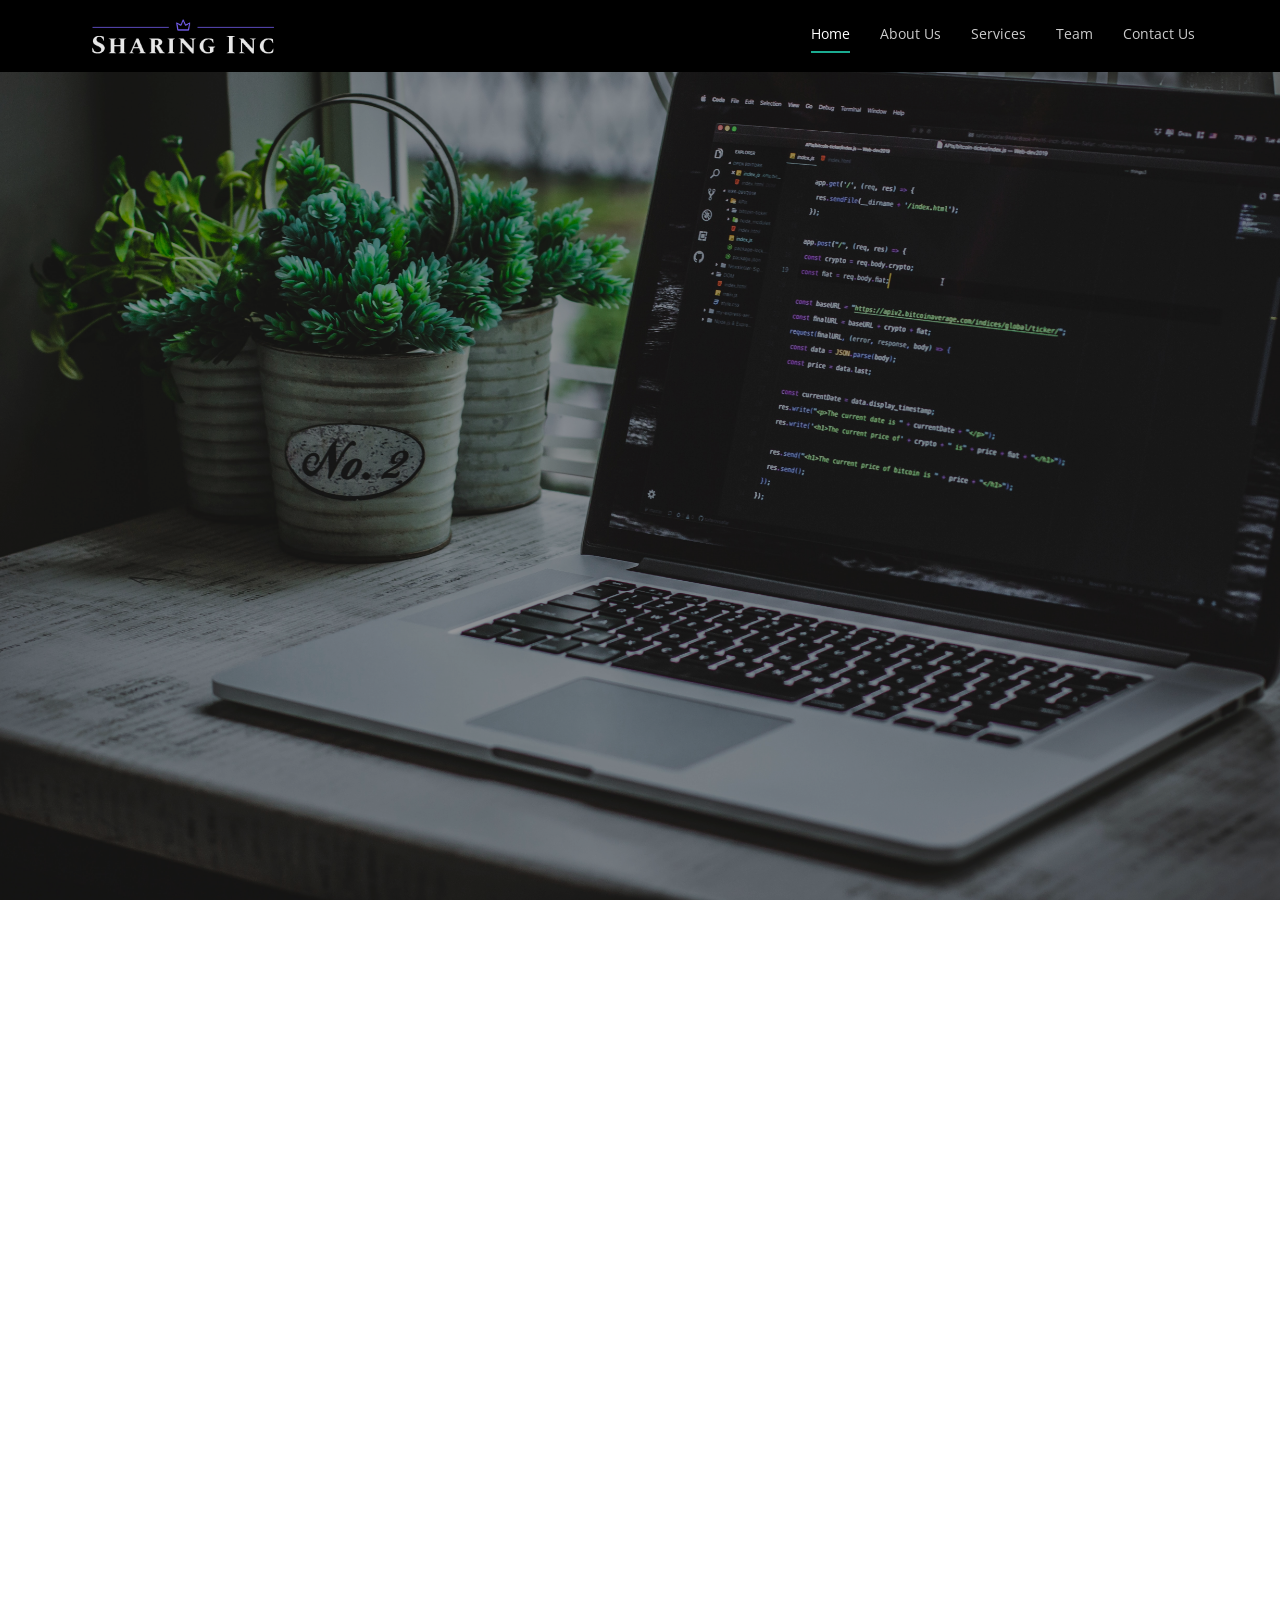
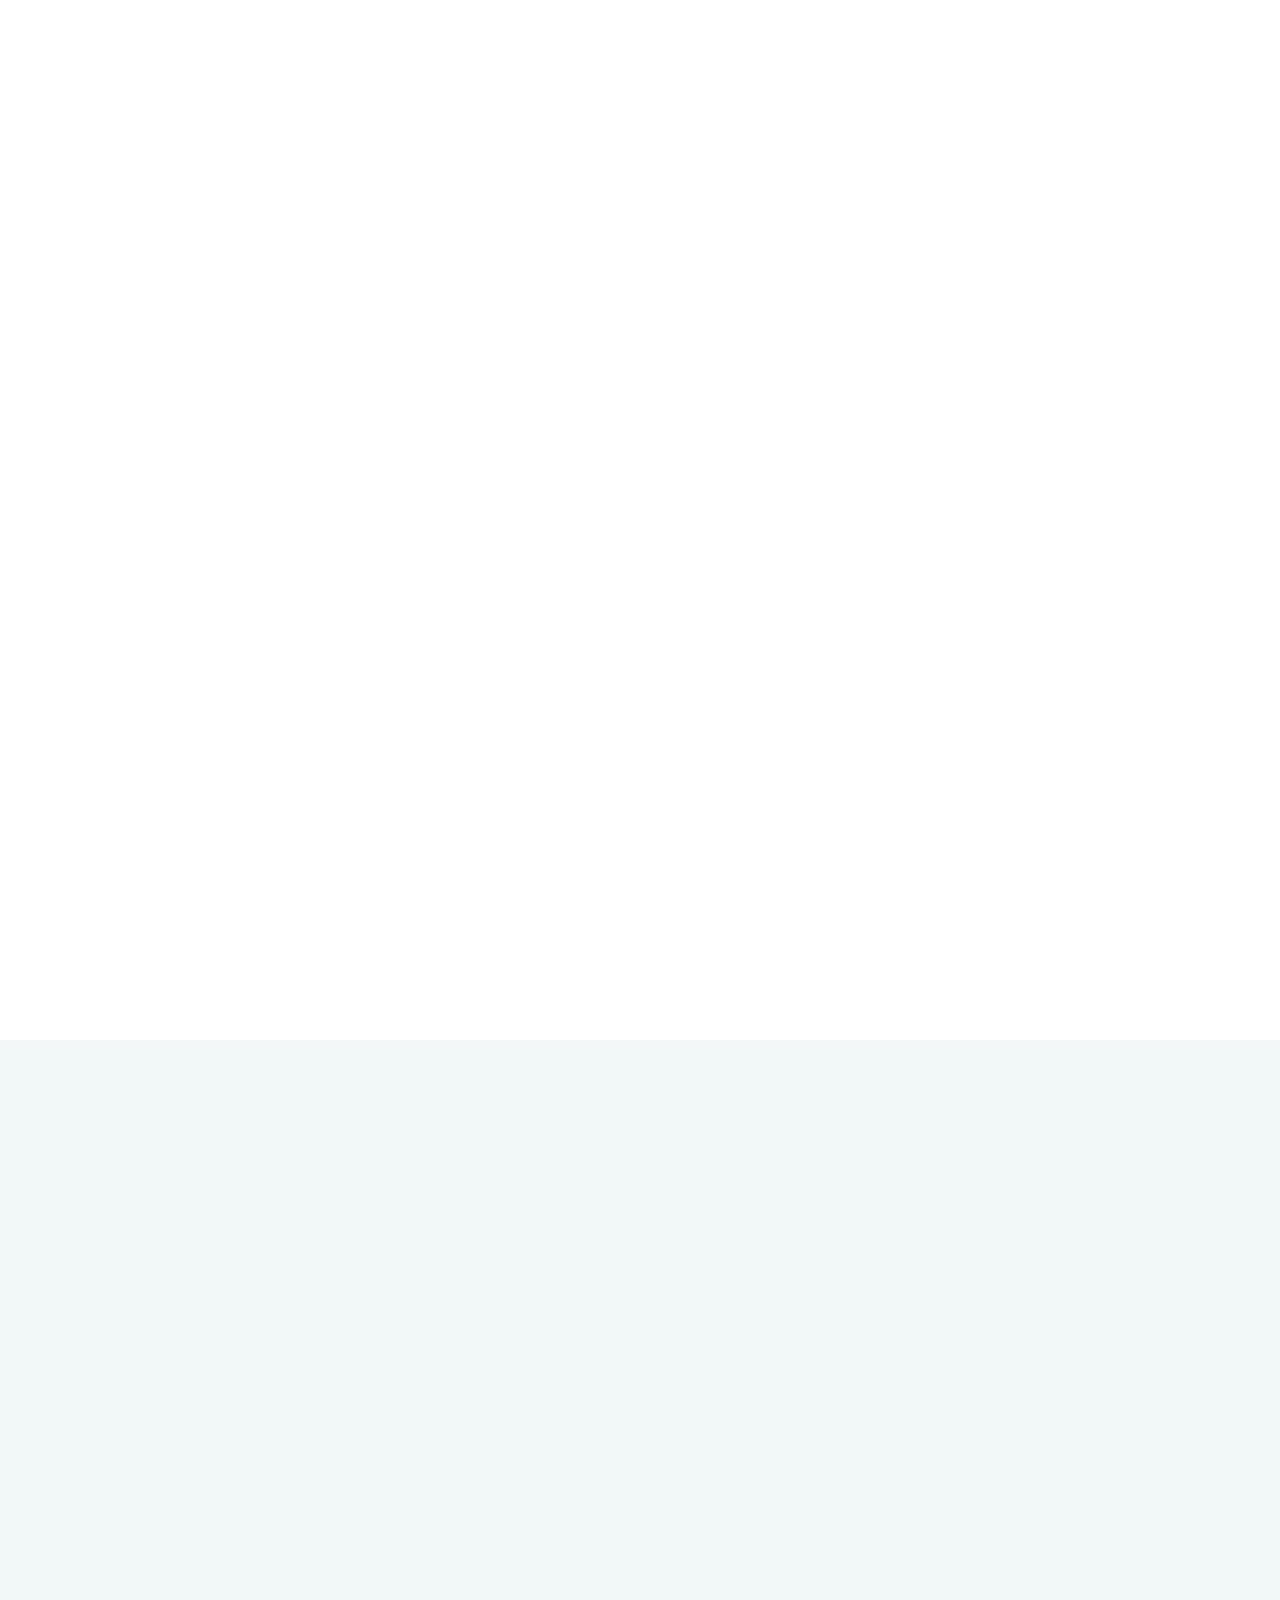
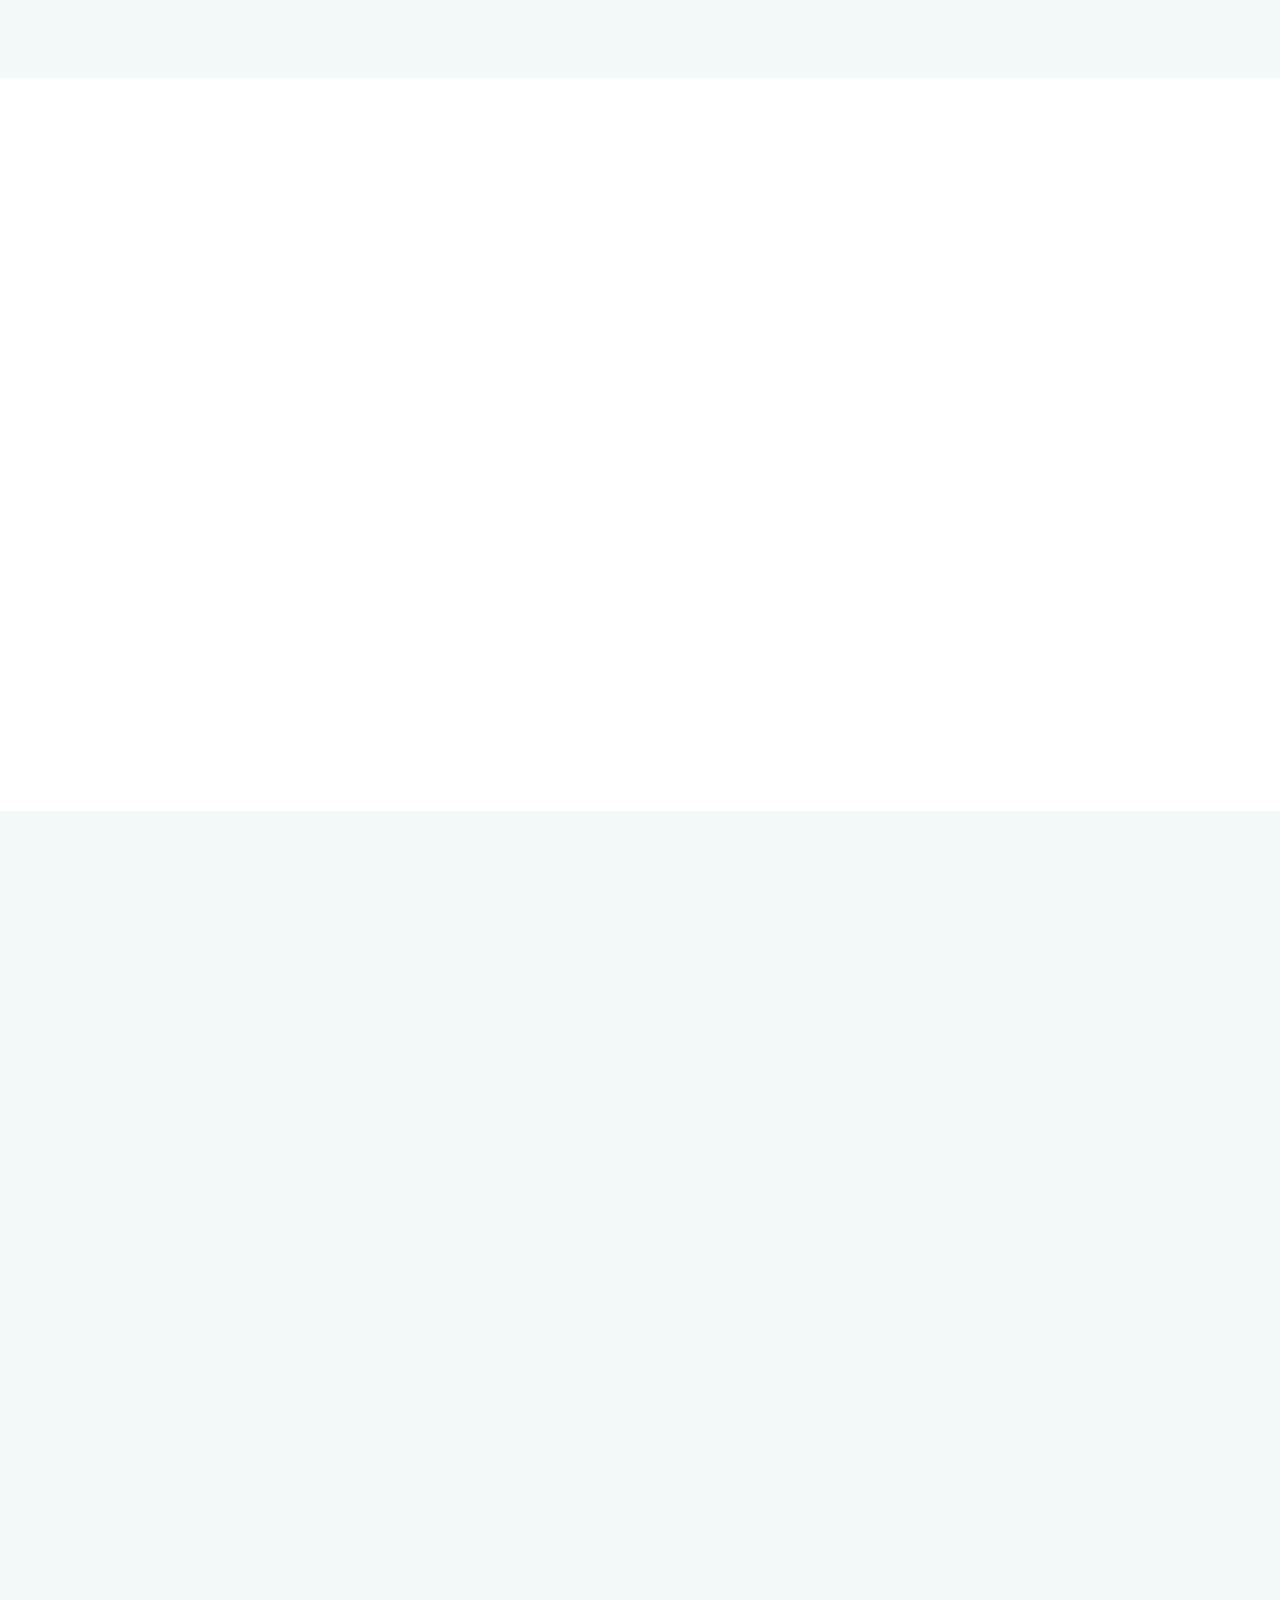
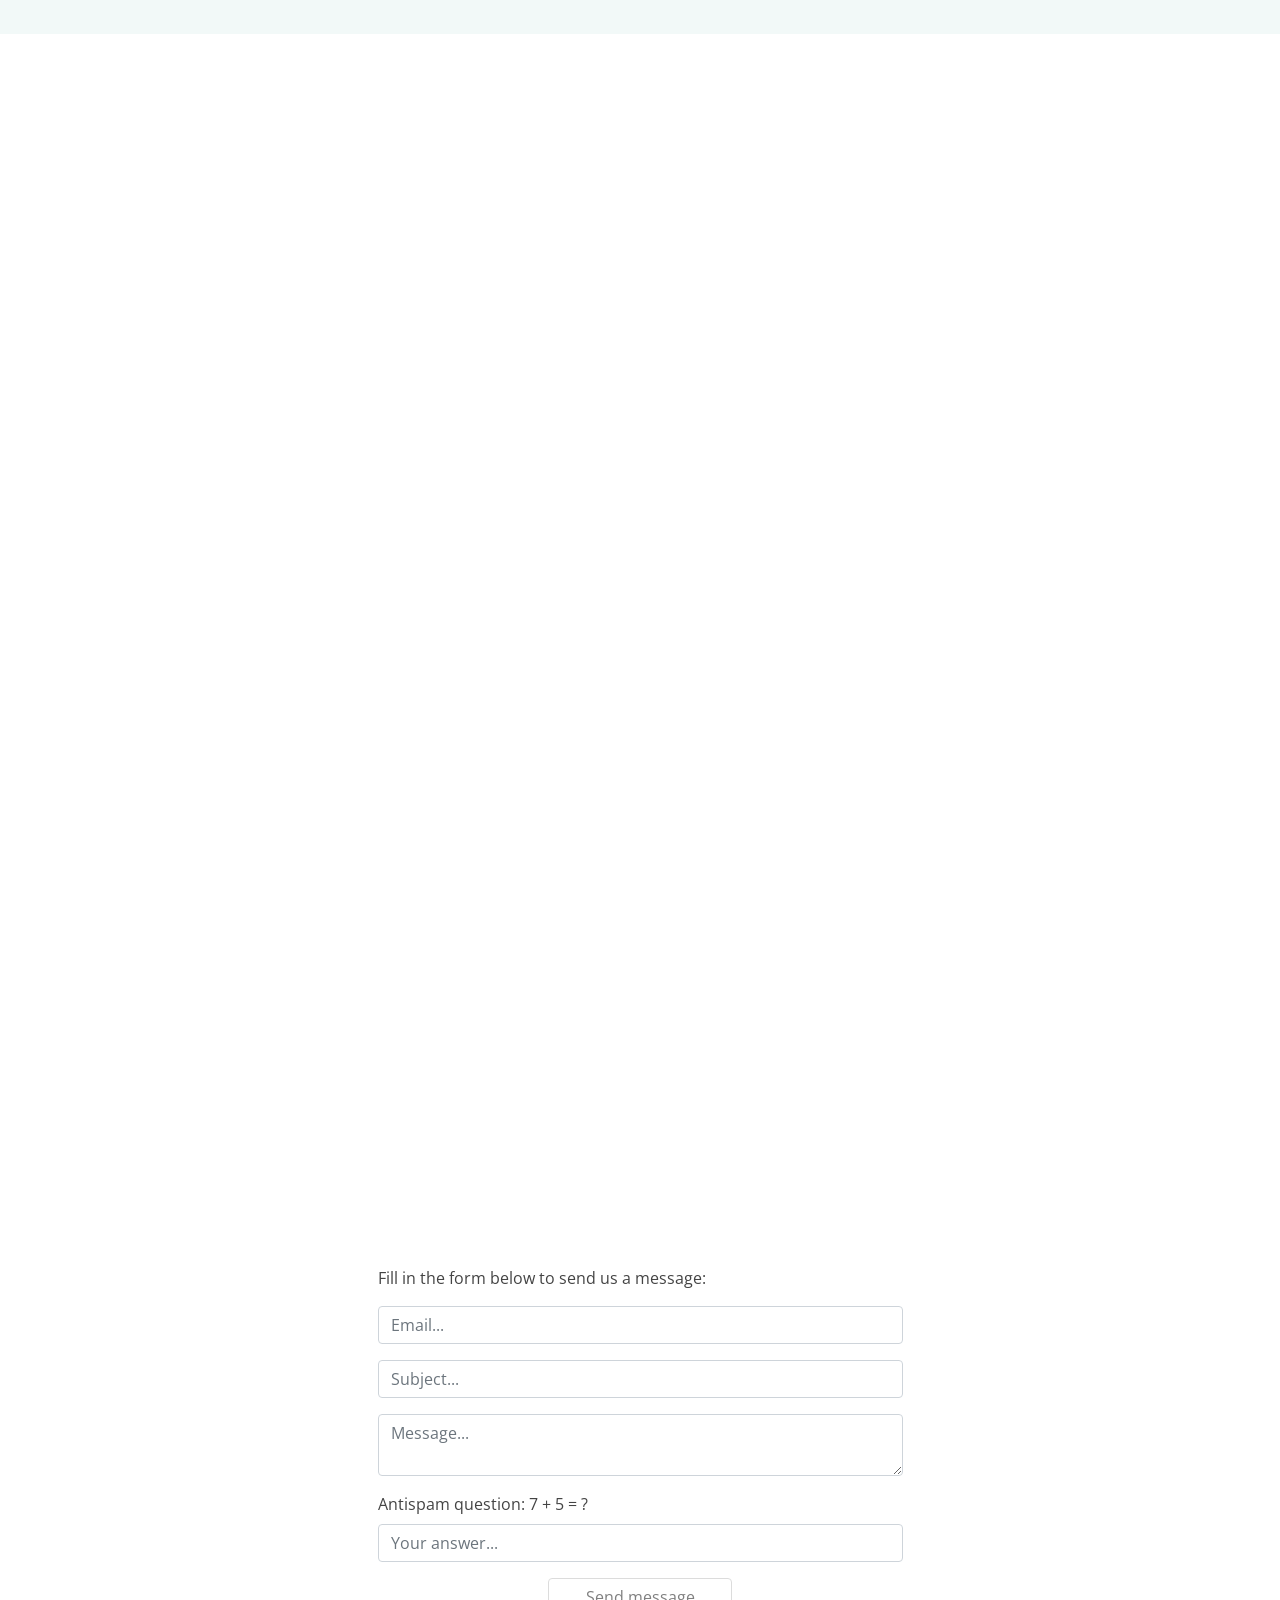
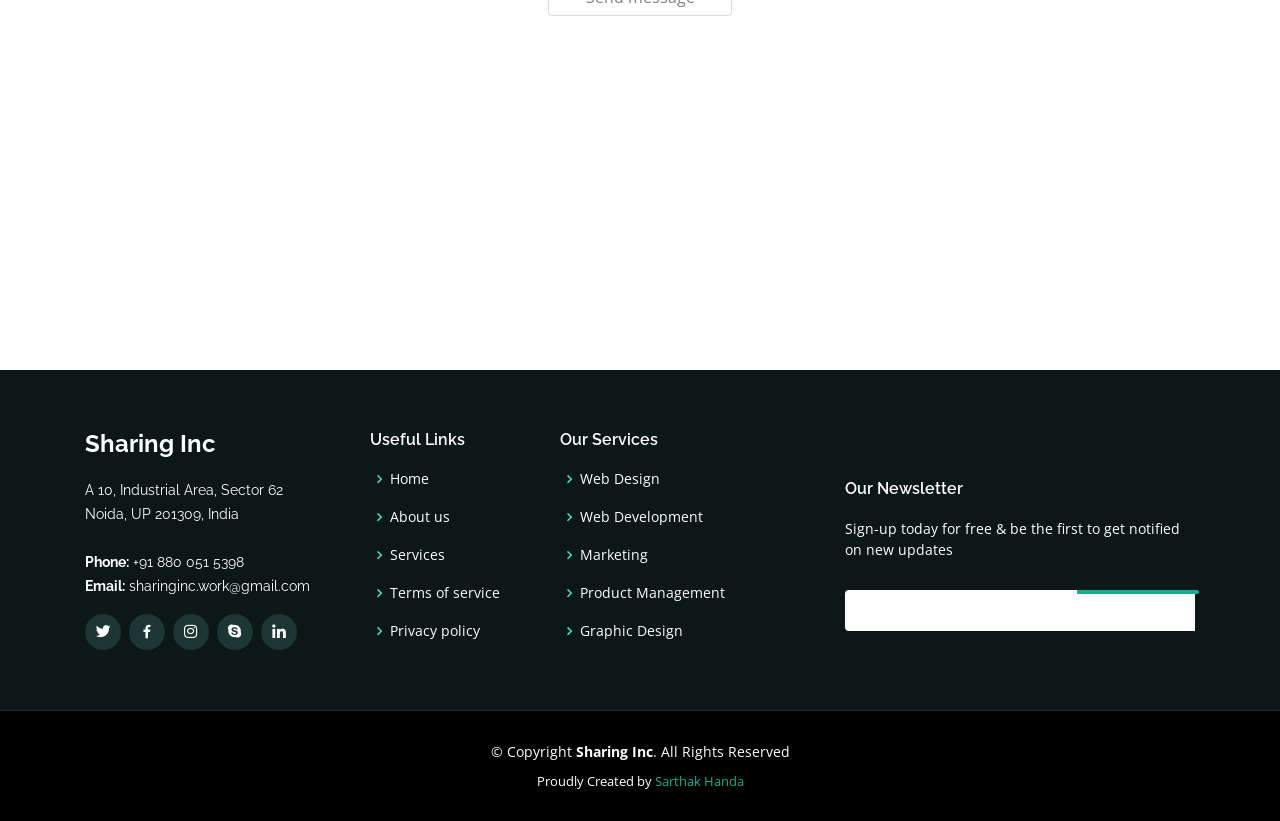
==== commit 41e0966a: "Update index.html" ====
--- a/index.html
+++ b/index.html
@@ -891,7 +891,7 @@
 
   <a href="#" class="back-to-top"><i class="icofont-simple-up"></i></a>
 
-  <!-- Vendor JS Files -->
+  <!-- Vendor JS Files
   <script src="assets/vendor/jquery/jquery.min.js"></script>
   <script src="assets/vendor/bootstrap/js/bootstrap.bundle.min.js"></script>
   <script src="assets/vendor/jquery.easing/jquery.easing.min.js"></script>
@@ -900,7 +900,7 @@
   <script src="assets/vendor/isotope-layout/isotope.pkgd.min.js"></script>
   <script src="assets/vendor/venobox/venobox.min.js"></script>
   <script src="assets/vendor/aos/aos.js"></script>
-
+ -->
   <!-- Template Main JS File -->
   <script src="assets/js/main.js"></script>
 
